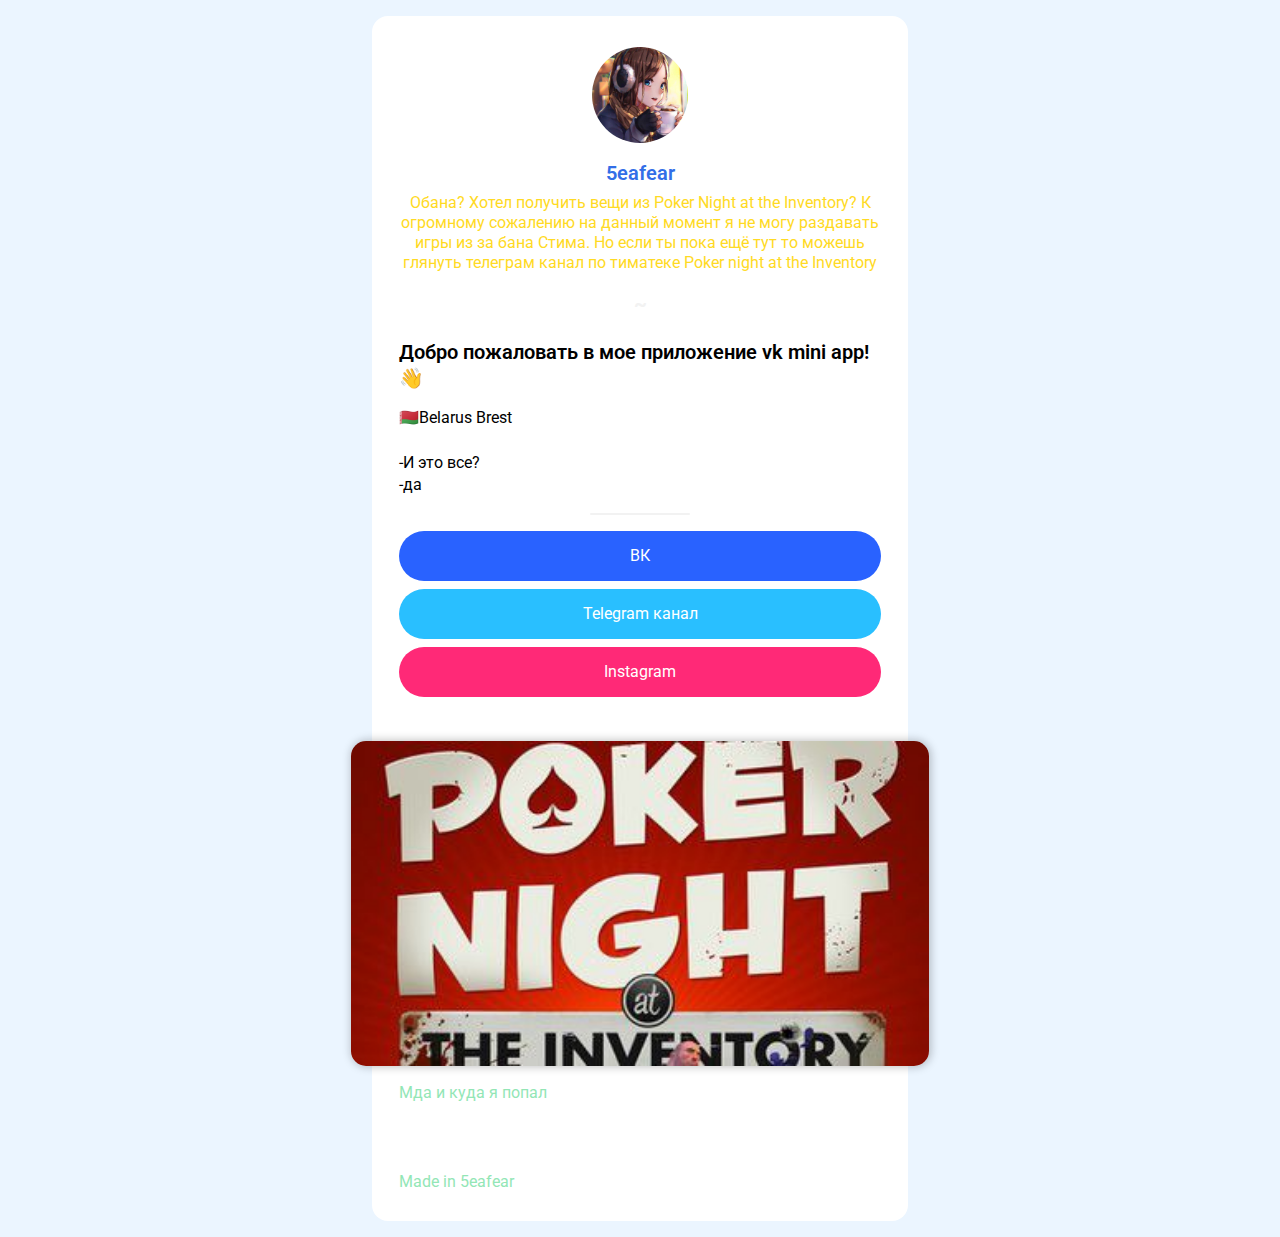
==== index.html @ 61eaebfb "Add files via upload" ====
<!DOCTYPE html>
<!-- saved from url=(0131)file:///C:/Users/%D0%90%D0%B4%D0%BC%D0%B8%D0%BD%D0%B8%D1%81%D1%82%D1%80%D0%B0%D1%82%D0%BE%D1%80/Desktop/linkmenu.co/iTLqbfiBeu.html -->
<html lang="en"><head><meta http-equiv="Content-Type" content="text/html; charset=UTF-8">  <meta name="viewport" content="width=device-width, initial-scale=1"> <meta name="csrf-token" content="j33DEFwld7YcSpsZNbRXuVhKDZSTHuygePn3Dgqr"> <link href="5eafear_files/site.css" rel="stylesheet"> <script src="5eafear_files/site.js.Без&#32;названия" defer=""></script> <title>5eafear</title> <meta name="description" content="Я"> <style> html { background-color: #ebf5ff; } #content { background-color: #FFFFFF; border-radius: 16px; } @media only screen and (min-width: 600px) { .bgpadding { padding: 1.2rem !important; } } @media only screen and (max-width: 600px) { .bgpadding { padding: 0.5rem !important; } } </style> </head> <body class="p-2"> <div class="container" id="content"> <div class="m-2 bgpadding">  <form method="POST" name="siteform" action="https://linkmenu.co/iTLqbfiBeu/form"> <input type="hidden" name="_token" value="j33DEFwld7YcSpsZNbRXuVhKDZSTHuygePn3Dgqr">   <div class="siteblock bio"> <div class="py-3"> <div class="has-text-centered"> <figure class="image is-96x96 is-inline-block">  <img class="is-rounded" src="5eafear_files/rftYrJJkdSHK4cWYwlKYdas09O4ibw1JPO1Lnf0H.jpg" style=" ">  </figure> </div> <h1 class="title is-size-5 has-text-centered mt-3" style=" margin-bottom: 0; color: #326ee7; "> 5eafear </h1> <p class="subtitle is-size-6 has-text-centered mt-2" style=" color: #ffda24; "> Обана? Хотел получить вещи из Poker Night at the Inventory? К огромному сожалению на данный момент я не могу раздавать игры из за бана Стима. Но если ты пока ещё тут то можешь глянуть телеграм канал по тиматеке Poker night at the Inventory </p> </div> </div>                         <div class="siteblock divider">     <div class="title is-size-5 my-2 has-text-centered" style=" font-weight: bold; margin: auto; color: #f2f2f2; ">~</div>  </div>              <div class="siteblock header"> <h1 class="title is-size-5 mt-5 mb-4" style=" line-height: 1.3; color: #000000; text-align: left; "> Добро пожаловать в мое приложение vk mini app! 👋 </h1> </div>                    <div class="siteblock text"> <div class="content my-2" style=" line-height: 1.4; color: #000000; text-align: left; "> 🇧🇾Belarus Brest<br>
<br>
 -И это все?<br>
  -да </div> </div>                       <div class="siteblock divider">   <hr class="my-4" style=" margin: auto; width: 100px; background: #f2f2f2; border-radius: 100px; ">    </div>                  <div class="siteblock btn"> <div class="my-2 has-text-centered"> <a data-animation="ripple" href="https://vk.com/5eafear" class="button is-white is-fullwidth " style=" -webkit-tap-highlight-color: transparent; white-space: normal; height: 100%; min-height: 50px; padding-left: 30px; padding-right: 30px; border-radius: 50px; background: #2962FF; color: #FFFFFF; "> <span style=""> ВК </span> </a> </div> </div>                   <div class="siteblock btn"> <div class="my-2 has-text-centered"> <a data-animation="ripple" href="https://t.me/c5eafear_steam_family" class="button is-white is-fullwidth " style=" -webkit-tap-highlight-color: transparent; white-space: normal; height: 100%; min-height: 50px; padding-left: 30px; padding-right: 30px; border-radius: 50px; background: #29bfff; color: #FFFFFF; "> <span style=""> Telegram канал </span> </a> </div> </div>                   <div class="siteblock btn"> <div class="my-2 has-text-centered"> <a data-animation="ripple" href="https://instagram.com/5eafear" class="button is-white is-fullwidth " style=" -webkit-tap-highlight-color: transparent; white-space: normal; height: 100%; min-height: 50px; padding-left: 30px; padding-right: 30px; border-radius: 50px; background: #ff2977; color: #FFFFFF; "> <span style=""> Instagram </span> </a> </div> </div>                     <div class="siteblock divider"> <div style=" height: 20px; "></div> </div>                <div class="siteblock img"> <div class="has-text-centered my-4 image-full"> <figure class="image is-16by9">  <img src="5eafear_files/ycrCkMQbG7FUKhmd8OGlIxgtRddVRMipmN6PXcCz.jpg" style=" border-radius: 15px; ">  </figure> </div> </div>                  <div class="siteblock text"> <div class="content my-2" style=" line-height: 1.4; color: #93e6b6; text-align: left; "> Мда и куда я попал<br>
<br>
<br>
<br>
      Made in 5eafear </div> </div>                </form> </div> 

 </div></body></html>
---- 5eafear_files/site.css ----
@import url(https://fonts.googleapis.com/css2?family=Roboto:ital,wght@0,100;0,300;0,400;0,500;0,700;1,100;1,300;1,400;1,500;1,700&display=swap);
@charset "UTF-8";
/*! bulma.io v0.9.3 | MIT License | github.com/jgthms/bulma */
/* Bulma Utilities */
.pagination-previous,
.pagination-next,
.pagination-link,
.pagination-ellipsis, .file-cta,
.file-name, .select select, .textarea, .input, .button {
  -moz-appearance: none;
  -webkit-appearance: none;
  align-items: center;
  border: 1px solid transparent;
  border-radius: 4px;
  box-shadow: none;
  display: inline-flex;
  font-size: 1rem;
  height: 2.5em;
  justify-content: flex-start;
  line-height: 1.5;
  padding-bottom: calc(0.5em - 1px);
  padding-left: calc(0.75em - 1px);
  padding-right: calc(0.75em - 1px);
  padding-top: calc(0.5em - 1px);
  position: relative;
  vertical-align: top;
}
.pagination-previous:focus,
.pagination-next:focus,
.pagination-link:focus,
.pagination-ellipsis:focus, .file-cta:focus,
.file-name:focus, .select select:focus, .textarea:focus, .input:focus, .button:focus, .is-focused.pagination-previous,
.is-focused.pagination-next,
.is-focused.pagination-link,
.is-focused.pagination-ellipsis, .is-focused.file-cta,
.is-focused.file-name, .select select.is-focused, .is-focused.textarea, .is-focused.input, .is-focused.button, .pagination-previous:active,
.pagination-next:active,
.pagination-link:active,
.pagination-ellipsis:active, .file-cta:active,
.file-name:active, .select select:active, .textarea:active, .input:active, .button:active, .is-active.pagination-previous,
.is-active.pagination-next,
.is-active.pagination-link,
.is-active.pagination-ellipsis, .is-active.file-cta,
.is-active.file-name, .select select.is-active, .is-active.textarea, .is-active.input, .is-active.button {
  outline: none;
}
[disabled].pagination-previous,
[disabled].pagination-next,
[disabled].pagination-link,
[disabled].pagination-ellipsis, [disabled].file-cta,
[disabled].file-name, .select select[disabled], [disabled].textarea, [disabled].input, [disabled].button, fieldset[disabled] .pagination-previous,
fieldset[disabled] .pagination-next,
fieldset[disabled] .pagination-link,
fieldset[disabled] .pagination-ellipsis, fieldset[disabled] .file-cta,
fieldset[disabled] .file-name, fieldset[disabled] .select select, .select fieldset[disabled] select, fieldset[disabled] .textarea, fieldset[disabled] .input, fieldset[disabled] .button {
  cursor: not-allowed;
}

.is-unselectable, .tabs, .pagination-previous,
.pagination-next,
.pagination-link,
.pagination-ellipsis, .breadcrumb, .file, .button {
  -webkit-touch-callout: none;
  -webkit-user-select: none;
  -moz-user-select: none;
  -ms-user-select: none;
  user-select: none;
}

.navbar-link:not(.is-arrowless)::after, .select:not(.is-multiple):not(.is-loading)::after {
  border: 3px solid transparent;
  border-radius: 2px;
  border-right: 0;
  border-top: 0;
  content: " ";
  display: block;
  height: 0.625em;
  margin-top: -0.4375em;
  pointer-events: none;
  position: absolute;
  top: 50%;
  transform: rotate(-45deg);
  transform-origin: center;
  width: 0.625em;
}

.tabs:not(:last-child), .pagination:not(:last-child), .message:not(:last-child), .level:not(:last-child), .breadcrumb:not(:last-child), .block:not(:last-child), .title:not(:last-child),
.subtitle:not(:last-child), .table-container:not(:last-child), .table:not(:last-child), .progress:not(:last-child), .notification:not(:last-child), .content:not(:last-child), .box:not(:last-child) {
  margin-bottom: 1.5rem;
}

.modal-close, .delete {
  -webkit-touch-callout: none;
  -webkit-user-select: none;
  -moz-user-select: none;
  -ms-user-select: none;
  user-select: none;
  -moz-appearance: none;
  -webkit-appearance: none;
  background-color: rgba(10, 10, 10, 0.2);
  border: none;
  border-radius: 9999px;
  cursor: pointer;
  pointer-events: auto;
  display: inline-block;
  flex-grow: 0;
  flex-shrink: 0;
  font-size: 0;
  height: 20px;
  max-height: 20px;
  max-width: 20px;
  min-height: 20px;
  min-width: 20px;
  outline: none;
  position: relative;
  vertical-align: top;
  width: 20px;
}
.modal-close::before, .delete::before, .modal-close::after, .delete::after {
  background-color: white;
  content: "";
  display: block;
  left: 50%;
  position: absolute;
  top: 50%;
  transform: translateX(-50%) translateY(-50%) rotate(45deg);
  transform-origin: center center;
}
.modal-close::before, .delete::before {
  height: 2px;
  width: 50%;
}
.modal-close::after, .delete::after {
  height: 50%;
  width: 2px;
}
.modal-close:hover, .delete:hover, .modal-close:focus, .delete:focus {
  background-color: rgba(10, 10, 10, 0.3);
}
.modal-close:active, .delete:active {
  background-color: rgba(10, 10, 10, 0.4);
}
.is-small.modal-close, .is-small.delete {
  height: 16px;
  max-height: 16px;
  max-width: 16px;
  min-height: 16px;
  min-width: 16px;
  width: 16px;
}
.is-medium.modal-close, .is-medium.delete {
  height: 24px;
  max-height: 24px;
  max-width: 24px;
  min-height: 24px;
  min-width: 24px;
  width: 24px;
}
.is-large.modal-close, .is-large.delete {
  height: 32px;
  max-height: 32px;
  max-width: 32px;
  min-height: 32px;
  min-width: 32px;
  width: 32px;
}

.control.is-loading::after, .select.is-loading::after, .loader, .button.is-loading::after {
  -webkit-animation: spinAround 500ms infinite linear;
          animation: spinAround 500ms infinite linear;
  border: 2px solid #dbdbdb;
  border-radius: 9999px;
  border-right-color: transparent;
  border-top-color: transparent;
  content: "";
  display: block;
  height: 1em;
  position: relative;
  width: 1em;
}

.hero-video, .is-overlay, .modal-background, .modal, .image.is-square img,
.image.is-square .has-ratio, .image.is-1by1 img,
.image.is-1by1 .has-ratio, .image.is-5by4 img,
.image.is-5by4 .has-ratio, .image.is-4by3 img,
.image.is-4by3 .has-ratio, .image.is-3by2 img,
.image.is-3by2 .has-ratio, .image.is-5by3 img,
.image.is-5by3 .has-ratio, .image.is-16by9 img,
.image.is-16by9 .has-ratio, .image.is-2by1 img,
.image.is-2by1 .has-ratio, .image.is-3by1 img,
.image.is-3by1 .has-ratio, .image.is-4by5 img,
.image.is-4by5 .has-ratio, .image.is-3by4 img,
.image.is-3by4 .has-ratio, .image.is-2by3 img,
.image.is-2by3 .has-ratio, .image.is-3by5 img,
.image.is-3by5 .has-ratio, .image.is-9by16 img,
.image.is-9by16 .has-ratio, .image.is-1by2 img,
.image.is-1by2 .has-ratio, .image.is-1by3 img,
.image.is-1by3 .has-ratio {
  bottom: 0;
  left: 0;
  position: absolute;
  right: 0;
  top: 0;
}

.navbar-burger {
  -moz-appearance: none;
  -webkit-appearance: none;
  appearance: none;
  background: none;
  border: none;
  color: currentColor;
  font-family: inherit;
  font-size: 1em;
  margin: 0;
  padding: 0;
}

/* Bulma Base */
/*! minireset.css v0.0.6 | MIT License | github.com/jgthms/minireset.css */
html,
body,
p,
ol,
ul,
li,
dl,
dt,
dd,
blockquote,
figure,
fieldset,
legend,
textarea,
pre,
iframe,
hr,
h1,
h2,
h3,
h4,
h5,
h6 {
  margin: 0;
  padding: 0;
}

h1,
h2,
h3,
h4,
h5,
h6 {
  font-size: 100%;
  font-weight: normal;
}

ul {
  list-style: none;
}

button,
input,
select,
textarea {
  margin: 0;
}

html {
  box-sizing: border-box;
}

*, *::before, *::after {
  box-sizing: inherit;
}

img,
video {
  height: auto;
  max-width: 100%;
}

iframe {
  border: 0;
}

table {
  border-collapse: collapse;
  border-spacing: 0;
}

td,
th {
  padding: 0;
}
td:not([align]),
th:not([align]) {
  text-align: inherit;
}

html {
  background-color: white;
  font-size: 16px;
  -moz-osx-font-smoothing: grayscale;
  -webkit-font-smoothing: antialiased;
  min-width: 300px;
  overflow-x: hidden;
  overflow-y: scroll;
  text-rendering: optimizeLegibility;
  -webkit-text-size-adjust: 100%;
     -moz-text-size-adjust: 100%;
          text-size-adjust: 100%;
}

article,
aside,
figure,
footer,
header,
hgroup,
section {
  display: block;
}

body,
button,
input,
optgroup,
select,
textarea {
  font-family: BlinkMacSystemFont, -apple-system, "Segoe UI", "Roboto", "Oxygen", "Ubuntu", "Cantarell", "Fira Sans", "Droid Sans", "Helvetica Neue", "Helvetica", "Arial", sans-serif;
}

code,
pre {
  -moz-osx-font-smoothing: auto;
  -webkit-font-smoothing: auto;
  font-family: monospace;
}

body {
  color: #4a4a4a;
  font-size: 1em;
  font-weight: 400;
  line-height: 1.5;
}

a {
  color: #485fc7;
  cursor: pointer;
  text-decoration: none;
}
a strong {
  color: currentColor;
}
a:hover {
  color: #363636;
}

code {
  background-color: whitesmoke;
  color: #da1039;
  font-size: 0.875em;
  font-weight: normal;
  padding: 0.25em 0.5em 0.25em;
}

hr {
  background-color: whitesmoke;
  border: none;
  display: block;
  height: 2px;
  margin: 1.5rem 0;
}

img {
  height: auto;
  max-width: 100%;
}

input[type=checkbox],
input[type=radio] {
  vertical-align: baseline;
}

small {
  font-size: 0.875em;
}

span {
  font-style: inherit;
  font-weight: inherit;
}

strong {
  color: #363636;
  font-weight: 700;
}

fieldset {
  border: none;
}

pre {
  -webkit-overflow-scrolling: touch;
  background-color: whitesmoke;
  color: #4a4a4a;
  font-size: 0.875em;
  overflow-x: auto;
  padding: 1.25rem 1.5rem;
  white-space: pre;
  word-wrap: normal;
}
pre code {
  background-color: transparent;
  color: currentColor;
  font-size: 1em;
  padding: 0;
}

table td,
table th {
  vertical-align: top;
}
table td:not([align]),
table th:not([align]) {
  text-align: inherit;
}
table th {
  color: #363636;
}

@-webkit-keyframes spinAround {
  from {
    transform: rotate(0deg);
  }
  to {
    transform: rotate(359deg);
  }
}

@keyframes spinAround {
  from {
    transform: rotate(0deg);
  }
  to {
    transform: rotate(359deg);
  }
}
/* Bulma Elements */
.box {
  background-color: white;
  border-radius: 6px;
  box-shadow: 0 0.5em 1em -0.125em rgba(10, 10, 10, 0.1), 0 0px 0 1px rgba(10, 10, 10, 0.02);
  color: #4a4a4a;
  display: block;
  padding: 1.25rem;
}

a.box:hover, a.box:focus {
  box-shadow: 0 0.5em 1em -0.125em rgba(10, 10, 10, 0.1), 0 0 0 1px #485fc7;
}
a.box:active {
  box-shadow: inset 0 1px 2px rgba(10, 10, 10, 0.2), 0 0 0 1px #485fc7;
}

.button {
  background-color: white;
  border-color: #dbdbdb;
  border-width: 1px;
  color: #363636;
  cursor: pointer;
  justify-content: center;
  padding-bottom: calc(0.5em - 1px);
  padding-left: 1em;
  padding-right: 1em;
  padding-top: calc(0.5em - 1px);
  text-align: center;
  white-space: nowrap;
}
.button strong {
  color: inherit;
}
.button .icon, .button .icon.is-small, .button .icon.is-medium, .button .icon.is-large {
  height: 1.5em;
  width: 1.5em;
}
.button .icon:first-child:not(:last-child) {
  margin-left: calc(-0.5em - 1px);
  margin-right: 0.25em;
}
.button .icon:last-child:not(:first-child) {
  margin-left: 0.25em;
  margin-right: calc(-0.5em - 1px);
}
.button .icon:first-child:last-child {
  margin-left: calc(-0.5em - 1px);
  margin-right: calc(-0.5em - 1px);
}
.button:hover, .button.is-hovered {
  border-color: #b5b5b5;
  color: #363636;
}
.button:focus, .button.is-focused {
  border-color: #485fc7;
  color: #363636;
}
.button:focus:not(:active), .button.is-focused:not(:active) {
  box-shadow: 0 0 0 0.125em rgba(72, 95, 199, 0.25);
}
.button:active, .button.is-active {
  border-color: #4a4a4a;
  color: #363636;
}
.button.is-text {
  background-color: transparent;
  border-color: transparent;
  color: #4a4a4a;
  text-decoration: underline;
}
.button.is-text:hover, .button.is-text.is-hovered, .button.is-text:focus, .button.is-text.is-focused {
  background-color: whitesmoke;
  color: #363636;
}
.button.is-text:active, .button.is-text.is-active {
  background-color: #e8e8e8;
  color: #363636;
}
.button.is-text[disabled], fieldset[disabled] .button.is-text {
  background-color: transparent;
  border-color: transparent;
  box-shadow: none;
}
.button.is-ghost {
  background: none;
  border-color: transparent;
  color: #485fc7;
  text-decoration: none;
}
.button.is-ghost:hover, .button.is-ghost.is-hovered {
  color: #485fc7;
  text-decoration: underline;
}
.button.is-white {
  background-color: white;
  border-color: transparent;
  color: #0a0a0a;
}
.button.is-white:hover, .button.is-white.is-hovered {
  background-color: #f9f9f9;
  border-color: transparent;
  color: #0a0a0a;
}
.button.is-white:focus, .button.is-white.is-focused {
  border-color: transparent;
  color: #0a0a0a;
}
.button.is-white:focus:not(:active), .button.is-white.is-focused:not(:active) {
  box-shadow: 0 0 0 0.125em rgba(255, 255, 255, 0.25);
}
.button.is-white:active, .button.is-white.is-active {
  background-color: #f2f2f2;
  border-color: transparent;
  color: #0a0a0a;
}
.button.is-white[disabled], fieldset[disabled] .button.is-white {
  background-color: white;
  border-color: transparent;
  box-shadow: none;
}
.button.is-white.is-inverted {
  background-color: #0a0a0a;
  color: white;
}
.button.is-white.is-inverted:hover, .button.is-white.is-inverted.is-hovered {
  background-color: black;
}
.button.is-white.is-inverted[disabled], fieldset[disabled] .button.is-white.is-inverted {
  background-color: #0a0a0a;
  border-color: transparent;
  box-shadow: none;
  color: white;
}
.button.is-white.is-loading::after {
  border-color: transparent transparent #0a0a0a #0a0a0a !important;
}
.button.is-white.is-outlined {
  background-color: transparent;
  border-color: white;
  color: white;
}
.button.is-white.is-outlined:hover, .button.is-white.is-outlined.is-hovered, .button.is-white.is-outlined:focus, .button.is-white.is-outlined.is-focused {
  background-color: white;
  border-color: white;
  color: #0a0a0a;
}
.button.is-white.is-outlined.is-loading::after {
  border-color: transparent transparent white white !important;
}
.button.is-white.is-outlined.is-loading:hover::after, .button.is-white.is-outlined.is-loading.is-hovered::after, .button.is-white.is-outlined.is-loading:focus::after, .button.is-white.is-outlined.is-loading.is-focused::after {
  border-color: transparent transparent #0a0a0a #0a0a0a !important;
}
.button.is-white.is-outlined[disabled], fieldset[disabled] .button.is-white.is-outlined {
  background-color: transparent;
  border-color: white;
  box-shadow: none;
  color: white;
}
.button.is-white.is-inverted.is-outlined {
  background-color: transparent;
  border-color: #0a0a0a;
  color: #0a0a0a;
}
.button.is-white.is-inverted.is-outlined:hover, .button.is-white.is-inverted.is-outlined.is-hovered, .button.is-white.is-inverted.is-outlined:focus, .button.is-white.is-inverted.is-outlined.is-focused {
  background-color: #0a0a0a;
  color: white;
}
.button.is-white.is-inverted.is-outlined.is-loading:hover::after, .button.is-white.is-inverted.is-outlined.is-loading.is-hovered::after, .button.is-white.is-inverted.is-outlined.is-loading:focus::after, .button.is-white.is-inverted.is-outlined.is-loading.is-focused::after {
  border-color: transparent transparent white white !important;
}
.button.is-white.is-inverted.is-outlined[disabled], fieldset[disabled] .button.is-white.is-inverted.is-outlined {
  background-color: transparent;
  border-color: #0a0a0a;
  box-shadow: none;
  color: #0a0a0a;
}
.button.is-black {
  background-color: #0a0a0a;
  border-color: transparent;
  color: white;
}
.button.is-black:hover, .button.is-black.is-hovered {
  background-color: #040404;
  border-color: transparent;
  color: white;
}
.button.is-black:focus, .button.is-black.is-focused {
  border-color: transparent;
  color: white;
}
.button.is-black:focus:not(:active), .button.is-black.is-focused:not(:active) {
  box-shadow: 0 0 0 0.125em rgba(10, 10, 10, 0.25);
}
.button.is-black:active, .button.is-black.is-active {
  background-color: black;
  border-color: transparent;
  color: white;
}
.button.is-black[disabled], fieldset[disabled] .button.is-black {
  background-color: #0a0a0a;
  border-color: transparent;
  box-shadow: none;
}
.button.is-black.is-inverted {
  background-color: white;
  color: #0a0a0a;
}
.button.is-black.is-inverted:hover, .button.is-black.is-inverted.is-hovered {
  background-color: #f2f2f2;
}
.button.is-black.is-inverted[disabled], fieldset[disabled] .button.is-black.is-inverted {
  background-color: white;
  border-color: transparent;
  box-shadow: none;
  color: #0a0a0a;
}
.button.is-black.is-loading::after {
  border-color: transparent transparent white white !important;
}
.button.is-black.is-outlined {
  background-color: transparent;
  border-color: #0a0a0a;
  color: #0a0a0a;
}
.button.is-black.is-outlined:hover, .button.is-black.is-outlined.is-hovered, .button.is-black.is-outlined:focus, .button.is-black.is-outlined.is-focused {
  background-color: #0a0a0a;
  border-color: #0a0a0a;
  color: white;
}
.button.is-black.is-outlined.is-loading::after {
  border-color: transparent transparent #0a0a0a #0a0a0a !important;
}
.button.is-black.is-outlined.is-loading:hover::after, .button.is-black.is-outlined.is-loading.is-hovered::after, .button.is-black.is-outlined.is-loading:focus::after, .button.is-black.is-outlined.is-loading.is-focused::after {
  border-color: transparent transparent white white !important;
}
.button.is-black.is-outlined[disabled], fieldset[disabled] .button.is-black.is-outlined {
  background-color: transparent;
  border-color: #0a0a0a;
  box-shadow: none;
  color: #0a0a0a;
}
.button.is-black.is-inverted.is-outlined {
  background-color: transparent;
  border-color: white;
  color: white;
}
.button.is-black.is-inverted.is-outlined:hover, .button.is-black.is-inverted.is-outlined.is-hovered, .button.is-black.is-inverted.is-outlined:focus, .button.is-black.is-inverted.is-outlined.is-focused {
  background-color: white;
  color: #0a0a0a;
}
.button.is-black.is-inverted.is-outlined.is-loading:hover::after, .button.is-black.is-inverted.is-outlined.is-loading.is-hovered::after, .button.is-black.is-inverted.is-outlined.is-loading:focus::after, .button.is-black.is-inverted.is-outlined.is-loading.is-focused::after {
  border-color: transparent transparent #0a0a0a #0a0a0a !important;
}
.button.is-black.is-inverted.is-outlined[disabled], fieldset[disabled] .button.is-black.is-inverted.is-outlined {
  background-color: transparent;
  border-color: white;
  box-shadow: none;
  color: white;
}
.button.is-light {
  background-color: whitesmoke;
  border-color: transparent;
  color: rgba(0, 0, 0, 0.7);
}
.button.is-light:hover, .button.is-light.is-hovered {
  background-color: #eeeeee;
  border-color: transparent;
  color: rgba(0, 0, 0, 0.7);
}
.button.is-light:focus, .button.is-light.is-focused {
  border-color: transparent;
  color: rgba(0, 0, 0, 0.7);
}
.button.is-light:focus:not(:active), .button.is-light.is-focused:not(:active) {
  box-shadow: 0 0 0 0.125em rgba(245, 245, 245, 0.25);
}
.button.is-light:active, .button.is-light.is-active {
  background-color: #e8e8e8;
  border-color: transparent;
  color: rgba(0, 0, 0, 0.7);
}
.button.is-light[disabled], fieldset[disabled] .button.is-light {
  background-color: whitesmoke;
  border-color: transparent;
  box-shadow: none;
}
.button.is-light.is-inverted {
  background-color: rgba(0, 0, 0, 0.7);
  color: whitesmoke;
}
.button.is-light.is-inverted:hover, .button.is-light.is-inverted.is-hovered {
  background-color: rgba(0, 0, 0, 0.7);
}
.button.is-light.is-inverted[disabled], fieldset[disabled] .button.is-light.is-inverted {
  background-color: rgba(0, 0, 0, 0.7);
  border-color: transparent;
  box-shadow: none;
  color: whitesmoke;
}
.button.is-light.is-loading::after {
  border-color: transparent transparent rgba(0, 0, 0, 0.7) rgba(0, 0, 0, 0.7) !important;
}
.button.is-light.is-outlined {
  background-color: transparent;
  border-color: whitesmoke;
  color: whitesmoke;
}
.button.is-light.is-outlined:hover, .button.is-light.is-outlined.is-hovered, .button.is-light.is-outlined:focus, .button.is-light.is-outlined.is-focused {
  background-color: whitesmoke;
  border-color: whitesmoke;
  color: rgba(0, 0, 0, 0.7);
}
.button.is-light.is-outlined.is-loading::after {
  border-color: transparent transparent whitesmoke whitesmoke !important;
}
.button.is-light.is-outlined.is-loading:hover::after, .button.is-light.is-outlined.is-loading.is-hovered::after, .button.is-light.is-outlined.is-loading:focus::after, .button.is-light.is-outlined.is-loading.is-focused::after {
  border-color: transparent transparent rgba(0, 0, 0, 0.7) rgba(0, 0, 0, 0.7) !important;
}
.button.is-light.is-outlined[disabled], fieldset[disabled] .button.is-light.is-outlined {
  background-color: transparent;
  border-color: whitesmoke;
  box-shadow: none;
  color: whitesmoke;
}
.button.is-light.is-inverted.is-outlined {
  background-color: transparent;
  border-color: rgba(0, 0, 0, 0.7);
  color: rgba(0, 0, 0, 0.7);
}
.button.is-light.is-inverted.is-outlined:hover, .button.is-light.is-inverted.is-outlined.is-hovered, .button.is-light.is-inverted.is-outlined:focus, .button.is-light.is-inverted.is-outlined.is-focused {
  background-color: rgba(0, 0, 0, 0.7);
  color: whitesmoke;
}
.button.is-light.is-inverted.is-outlined.is-loading:hover::after, .button.is-light.is-inverted.is-outlined.is-loading.is-hovered::after, .button.is-light.is-inverted.is-outlined.is-loading:focus::after, .button.is-light.is-inverted.is-outlined.is-loading.is-focused::after {
  border-color: transparent transparent whitesmoke whitesmoke !important;
}
.button.is-light.is-inverted.is-outlined[disabled], fieldset[disabled] .button.is-light.is-inverted.is-outlined {
  background-color: transparent;
  border-color: rgba(0, 0, 0, 0.7);
  box-shadow: none;
  color: rgba(0, 0, 0, 0.7);
}
.button.is-dark {
  background-color: #363636;
  border-color: transparent;
  color: #fff;
}
.button.is-dark:hover, .button.is-dark.is-hovered {
  background-color: #2f2f2f;
  border-color: transparent;
  color: #fff;
}
.button.is-dark:focus, .button.is-dark.is-focused {
  border-color: transparent;
  color: #fff;
}
.button.is-dark:focus:not(:active), .button.is-dark.is-focused:not(:active) {
  box-shadow: 0 0 0 0.125em rgba(54, 54, 54, 0.25);
}
.button.is-dark:active, .button.is-dark.is-active {
  background-color: #292929;
  border-color: transparent;
  color: #fff;
}
.button.is-dark[disabled], fieldset[disabled] .button.is-dark {
  background-color: #363636;
  border-color: transparent;
  box-shadow: none;
}
.button.is-dark.is-inverted {
  background-color: #fff;
  color: #363636;
}
.button.is-dark.is-inverted:hover, .button.is-dark.is-inverted.is-hovered {
  background-color: #f2f2f2;
}
.button.is-dark.is-inverted[disabled], fieldset[disabled] .button.is-dark.is-inverted {
  background-color: #fff;
  border-color: transparent;
  box-shadow: none;
  color: #363636;
}
.button.is-dark.is-loading::after {
  border-color: transparent transparent #fff #fff !important;
}
.button.is-dark.is-outlined {
  background-color: transparent;
  border-color: #363636;
  color: #363636;
}
.button.is-dark.is-outlined:hover, .button.is-dark.is-outlined.is-hovered, .button.is-dark.is-outlined:focus, .button.is-dark.is-outlined.is-focused {
  background-color: #363636;
  border-color: #363636;
  color: #fff;
}
.button.is-dark.is-outlined.is-loading::after {
  border-color: transparent transparent #363636 #363636 !important;
}
.button.is-dark.is-outlined.is-loading:hover::after, .button.is-dark.is-outlined.is-loading.is-hovered::after, .button.is-dark.is-outlined.is-loading:focus::after, .button.is-dark.is-outlined.is-loading.is-focused::after {
  border-color: transparent transparent #fff #fff !important;
}
.button.is-dark.is-outlined[disabled], fieldset[disabled] .button.is-dark.is-outlined {
  background-color: transparent;
  border-color: #363636;
  box-shadow: none;
  color: #363636;
}
.button.is-dark.is-inverted.is-outlined {
  background-color: transparent;
  border-color: #fff;
  color: #fff;
}
.button.is-dark.is-inverted.is-outlined:hover, .button.is-dark.is-inverted.is-outlined.is-hovered, .button.is-dark.is-inverted.is-outlined:focus, .button.is-dark.is-inverted.is-outlined.is-focused {
  background-color: #fff;
  color: #363636;
}
.button.is-dark.is-inverted.is-outlined.is-loading:hover::after, .button.is-dark.is-inverted.is-outlined.is-loading.is-hovered::after, .button.is-dark.is-inverted.is-outlined.is-loading:focus::after, .button.is-dark.is-inverted.is-outlined.is-loading.is-focused::after {
  border-color: transparent transparent #363636 #363636 !important;
}
.button.is-dark.is-inverted.is-outlined[disabled], fieldset[disabled] .button.is-dark.is-inverted.is-outlined {
  background-color: transparent;
  border-color: #fff;
  box-shadow: none;
  color: #fff;
}
.button.is-primary {
  background-color: #00d1b2;
  border-color: transparent;
  color: #fff;
}
.button.is-primary:hover, .button.is-primary.is-hovered {
  background-color: #00c4a7;
  border-color: transparent;
  color: #fff;
}
.button.is-primary:focus, .button.is-primary.is-focused {
  border-color: transparent;
  color: #fff;
}
.button.is-primary:focus:not(:active), .button.is-primary.is-focused:not(:active) {
  box-shadow: 0 0 0 0.125em rgba(0, 209, 178, 0.25);
}
.button.is-primary:active, .button.is-primary.is-active {
  background-color: #00b89c;
  border-color: transparent;
  color: #fff;
}
.button.is-primary[disabled], fieldset[disabled] .button.is-primary {
  background-color: #00d1b2;
  border-color: transparent;
  box-shadow: none;
}
.button.is-primary.is-inverted {
  background-color: #fff;
  color: #00d1b2;
}
.button.is-primary.is-inverted:hover, .button.is-primary.is-inverted.is-hovered {
  background-color: #f2f2f2;
}
.button.is-primary.is-inverted[disabled], fieldset[disabled] .button.is-primary.is-inverted {
  background-color: #fff;
  border-color: transparent;
  box-shadow: none;
  color: #00d1b2;
}
.button.is-primary.is-loading::after {
  border-color: transparent transparent #fff #fff !important;
}
.button.is-primary.is-outlined {
  background-color: transparent;
  border-color: #00d1b2;
  color: #00d1b2;
}
.button.is-primary.is-outlined:hover, .button.is-primary.is-outlined.is-hovered, .button.is-primary.is-outlined:focus, .button.is-primary.is-outlined.is-focused {
  background-color: #00d1b2;
  border-color: #00d1b2;
  color: #fff;
}
.button.is-primary.is-outlined.is-loading::after {
  border-color: transparent transparent #00d1b2 #00d1b2 !important;
}
.button.is-primary.is-outlined.is-loading:hover::after, .button.is-primary.is-outlined.is-loading.is-hovered::after, .button.is-primary.is-outlined.is-loading:focus::after, .button.is-primary.is-outlined.is-loading.is-focused::after {
  border-color: transparent transparent #fff #fff !important;
}
.button.is-primary.is-outlined[disabled], fieldset[disabled] .button.is-primary.is-outlined {
  background-color: transparent;
  border-color: #00d1b2;
  box-shadow: none;
  color: #00d1b2;
}
.button.is-primary.is-inverted.is-outlined {
  background-color: transparent;
  border-color: #fff;
  color: #fff;
}
.button.is-primary.is-inverted.is-outlined:hover, .button.is-primary.is-inverted.is-outlined.is-hovered, .button.is-primary.is-inverted.is-outlined:focus, .button.is-primary.is-inverted.is-outlined.is-focused {
  background-color: #fff;
  color: #00d1b2;
}
.button.is-primary.is-inverted.is-outlined.is-loading:hover::after, .button.is-primary.is-inverted.is-outlined.is-loading.is-hovered::after, .button.is-primary.is-inverted.is-outlined.is-loading:focus::after, .button.is-primary.is-inverted.is-outlined.is-loading.is-focused::after {
  border-color: transparent transparent #00d1b2 #00d1b2 !important;
}
.button.is-primary.is-inverted.is-outlined[disabled], fieldset[disabled] .button.is-primary.is-inverted.is-outlined {
  background-color: transparent;
  border-color: #fff;
  box-shadow: none;
  color: #fff;
}
.button.is-primary.is-light {
  background-color: #ebfffc;
  color: #00947e;
}
.button.is-primary.is-light:hover, .button.is-primary.is-light.is-hovered {
  background-color: #defffa;
  border-color: transparent;
  color: #00947e;
}
.button.is-primary.is-light:active, .button.is-primary.is-light.is-active {
  background-color: #d1fff8;
  border-color: transparent;
  color: #00947e;
}
.button.is-link {
  background-color: #485fc7;
  border-color: transparent;
  color: #fff;
}
.button.is-link:hover, .button.is-link.is-hovered {
  background-color: #3e56c4;
  border-color: transparent;
  color: #fff;
}
.button.is-link:focus, .button.is-link.is-focused {
  border-color: transparent;
  color: #fff;
}
.button.is-link:focus:not(:active), .button.is-link.is-focused:not(:active) {
  box-shadow: 0 0 0 0.125em rgba(72, 95, 199, 0.25);
}
.button.is-link:active, .button.is-link.is-active {
  background-color: #3a51bb;
  border-color: transparent;
  color: #fff;
}
.button.is-link[disabled], fieldset[disabled] .button.is-link {
  background-color: #485fc7;
  border-color: transparent;
  box-shadow: none;
}
.button.is-link.is-inverted {
  background-color: #fff;
  color: #485fc7;
}
.button.is-link.is-inverted:hover, .button.is-link.is-inverted.is-hovered {
  background-color: #f2f2f2;
}
.button.is-link.is-inverted[disabled], fieldset[disabled] .button.is-link.is-inverted {
  background-color: #fff;
  border-color: transparent;
  box-shadow: none;
  color: #485fc7;
}
.button.is-link.is-loading::after {
  border-color: transparent transparent #fff #fff !important;
}
.button.is-link.is-outlined {
  background-color: transparent;
  border-color: #485fc7;
  color: #485fc7;
}
.button.is-link.is-outlined:hover, .button.is-link.is-outlined.is-hovered, .button.is-link.is-outlined:focus, .button.is-link.is-outlined.is-focused {
  background-color: #485fc7;
  border-color: #485fc7;
  color: #fff;
}
.button.is-link.is-outlined.is-loading::after {
  border-color: transparent transparent #485fc7 #485fc7 !important;
}
.button.is-link.is-outlined.is-loading:hover::after, .button.is-link.is-outlined.is-loading.is-hovered::after, .button.is-link.is-outlined.is-loading:focus::after, .button.is-link.is-outlined.is-loading.is-focused::after {
  border-color: transparent transparent #fff #fff !important;
}
.button.is-link.is-outlined[disabled], fieldset[disabled] .button.is-link.is-outlined {
  background-color: transparent;
  border-color: #485fc7;
  box-shadow: none;
  color: #485fc7;
}
.button.is-link.is-inverted.is-outlined {
  background-color: transparent;
  border-color: #fff;
  color: #fff;
}
.button.is-link.is-inverted.is-outlined:hover, .button.is-link.is-inverted.is-outlined.is-hovered, .button.is-link.is-inverted.is-outlined:focus, .button.is-link.is-inverted.is-outlined.is-focused {
  background-color: #fff;
  color: #485fc7;
}
.button.is-link.is-inverted.is-outlined.is-loading:hover::after, .button.is-link.is-inverted.is-outlined.is-loading.is-hovered::after, .button.is-link.is-inverted.is-outlined.is-loading:focus::after, .button.is-link.is-inverted.is-outlined.is-loading.is-focused::after {
  border-color: transparent transparent #485fc7 #485fc7 !important;
}
.button.is-link.is-inverted.is-outlined[disabled], fieldset[disabled] .button.is-link.is-inverted.is-outlined {
  background-color: transparent;
  border-color: #fff;
  box-shadow: none;
  color: #fff;
}
.button.is-link.is-light {
  background-color: #eff1fa;
  color: #3850b7;
}
.button.is-link.is-light:hover, .button.is-link.is-light.is-hovered {
  background-color: #e6e9f7;
  border-color: transparent;
  color: #3850b7;
}
.button.is-link.is-light:active, .button.is-link.is-light.is-active {
  background-color: #dce0f4;
  border-color: transparent;
  color: #3850b7;
}
.button.is-info {
  background-color: #3e8ed0;
  border-color: transparent;
  color: #fff;
}
.button.is-info:hover, .button.is-info.is-hovered {
  background-color: #3488ce;
  border-color: transparent;
  color: #fff;
}
.button.is-info:focus, .button.is-info.is-focused {
  border-color: transparent;
  color: #fff;
}
.button.is-info:focus:not(:active), .button.is-info.is-focused:not(:active) {
  box-shadow: 0 0 0 0.125em rgba(62, 142, 208, 0.25);
}
.button.is-info:active, .button.is-info.is-active {
  background-color: #3082c5;
  border-color: transparent;
  color: #fff;
}
.button.is-info[disabled], fieldset[disabled] .button.is-info {
  background-color: #3e8ed0;
  border-color: transparent;
  box-shadow: none;
}
.button.is-info.is-inverted {
  background-color: #fff;
  color: #3e8ed0;
}
.button.is-info.is-inverted:hover, .button.is-info.is-inverted.is-hovered {
  background-color: #f2f2f2;
}
.button.is-info.is-inverted[disabled], fieldset[disabled] .button.is-info.is-inverted {
  background-color: #fff;
  border-color: transparent;
  box-shadow: none;
  color: #3e8ed0;
}
.button.is-info.is-loading::after {
  border-color: transparent transparent #fff #fff !important;
}
.button.is-info.is-outlined {
  background-color: transparent;
  border-color: #3e8ed0;
  color: #3e8ed0;
}
.button.is-info.is-outlined:hover, .button.is-info.is-outlined.is-hovered, .button.is-info.is-outlined:focus, .button.is-info.is-outlined.is-focused {
  background-color: #3e8ed0;
  border-color: #3e8ed0;
  color: #fff;
}
.button.is-info.is-outlined.is-loading::after {
  border-color: transparent transparent #3e8ed0 #3e8ed0 !important;
}
.button.is-info.is-outlined.is-loading:hover::after, .button.is-info.is-outlined.is-loading.is-hovered::after, .button.is-info.is-outlined.is-loading:focus::after, .button.is-info.is-outlined.is-loading.is-focused::after {
  border-color: transparent transparent #fff #fff !important;
}
.button.is-info.is-outlined[disabled], fieldset[disabled] .button.is-info.is-outlined {
  background-color: transparent;
  border-color: #3e8ed0;
  box-shadow: none;
  color: #3e8ed0;
}
.button.is-info.is-inverted.is-outlined {
  background-color: transparent;
  border-color: #fff;
  color: #fff;
}
.button.is-info.is-inverted.is-outlined:hover, .button.is-info.is-inverted.is-outlined.is-hovered, .button.is-info.is-inverted.is-outlined:focus, .button.is-info.is-inverted.is-outlined.is-focused {
  background-color: #fff;
  color: #3e8ed0;
}
.button.is-info.is-inverted.is-outlined.is-loading:hover::after, .button.is-info.is-inverted.is-outlined.is-loading.is-hovered::after, .button.is-info.is-inverted.is-outlined.is-loading:focus::after, .button.is-info.is-inverted.is-outlined.is-loading.is-focused::after {
  border-color: transparent transparent #3e8ed0 #3e8ed0 !important;
}
.button.is-info.is-inverted.is-outlined[disabled], fieldset[disabled] .button.is-info.is-inverted.is-outlined {
  background-color: transparent;
  border-color: #fff;
  box-shadow: none;
  color: #fff;
}
.button.is-info.is-light {
  background-color: #eff5fb;
  color: #296fa8;
}
.button.is-info.is-light:hover, .button.is-info.is-light.is-hovered {
  background-color: #e4eff9;
  border-color: transparent;
  color: #296fa8;
}
.button.is-info.is-light:active, .button.is-info.is-light.is-active {
  background-color: #dae9f6;
  border-color: transparent;
  color: #296fa8;
}
.button.is-success {
  background-color: #48c78e;
  border-color: transparent;
  color: #fff;
}
.button.is-success:hover, .button.is-success.is-hovered {
  background-color: #3ec487;
  border-color: transparent;
  color: #fff;
}
.button.is-success:focus, .button.is-success.is-focused {
  border-color: transparent;
  color: #fff;
}
.button.is-success:focus:not(:active), .button.is-success.is-focused:not(:active) {
  box-shadow: 0 0 0 0.125em rgba(72, 199, 142, 0.25);
}
.button.is-success:active, .button.is-success.is-active {
  background-color: #3abb81;
  border-color: transparent;
  color: #fff;
}
.button.is-success[disabled], fieldset[disabled] .button.is-success {
  background-color: #48c78e;
  border-color: transparent;
  box-shadow: none;
}
.button.is-success.is-inverted {
  background-color: #fff;
  color: #48c78e;
}
.button.is-success.is-inverted:hover, .button.is-success.is-inverted.is-hovered {
  background-color: #f2f2f2;
}
.button.is-success.is-inverted[disabled], fieldset[disabled] .button.is-success.is-inverted {
  background-color: #fff;
  border-color: transparent;
  box-shadow: none;
  color: #48c78e;
}
.button.is-success.is-loading::after {
  border-color: transparent transparent #fff #fff !important;
}
.button.is-success.is-outlined {
  background-color: transparent;
  border-color: #48c78e;
  color: #48c78e;
}
.button.is-success.is-outlined:hover, .button.is-success.is-outlined.is-hovered, .button.is-success.is-outlined:focus, .button.is-success.is-outlined.is-focused {
  background-color: #48c78e;
  border-color: #48c78e;
  color: #fff;
}
.button.is-success.is-outlined.is-loading::after {
  border-color: transparent transparent #48c78e #48c78e !important;
}
.button.is-success.is-outlined.is-loading:hover::after, .button.is-success.is-outlined.is-loading.is-hovered::after, .button.is-success.is-outlined.is-loading:focus::after, .button.is-success.is-outlined.is-loading.is-focused::after {
  border-color: transparent transparent #fff #fff !important;
}
.button.is-success.is-outlined[disabled], fieldset[disabled] .button.is-success.is-outlined {
  background-color: transparent;
  border-color: #48c78e;
  box-shadow: none;
  color: #48c78e;
}
.button.is-success.is-inverted.is-outlined {
  background-color: transparent;
  border-color: #fff;
  color: #fff;
}
.button.is-success.is-inverted.is-outlined:hover, .button.is-success.is-inverted.is-outlined.is-hovered, .button.is-success.is-inverted.is-outlined:focus, .button.is-success.is-inverted.is-outlined.is-focused {
  background-color: #fff;
  color: #48c78e;
}
.button.is-success.is-inverted.is-outlined.is-loading:hover::after, .button.is-success.is-inverted.is-outlined.is-loading.is-hovered::after, .button.is-success.is-inverted.is-outlined.is-loading:focus::after, .button.is-success.is-inverted.is-outlined.is-loading.is-focused::after {
  border-color: transparent transparent #48c78e #48c78e !important;
}
.button.is-success.is-inverted.is-outlined[disabled], fieldset[disabled] .button.is-success.is-inverted.is-outlined {
  background-color: transparent;
  border-color: #fff;
  box-shadow: none;
  color: #fff;
}
.button.is-success.is-light {
  background-color: #effaf5;
  color: #257953;
}
.button.is-success.is-light:hover, .button.is-success.is-light.is-hovered {
  background-color: #e6f7ef;
  border-color: transparent;
  color: #257953;
}
.button.is-success.is-light:active, .button.is-success.is-light.is-active {
  background-color: #dcf4e9;
  border-color: transparent;
  color: #257953;
}
.button.is-warning {
  background-color: #ffe08a;
  border-color: transparent;
  color: rgba(0, 0, 0, 0.7);
}
.button.is-warning:hover, .button.is-warning.is-hovered {
  background-color: #ffdc7d;
  border-color: transparent;
  color: rgba(0, 0, 0, 0.7);
}
.button.is-warning:focus, .button.is-warning.is-focused {
  border-color: transparent;
  color: rgba(0, 0, 0, 0.7);
}
.button.is-warning:focus:not(:active), .button.is-warning.is-focused:not(:active) {
  box-shadow: 0 0 0 0.125em rgba(255, 224, 138, 0.25);
}
.button.is-warning:active, .button.is-warning.is-active {
  background-color: #ffd970;
  border-color: transparent;
  color: rgba(0, 0, 0, 0.7);
}
.button.is-warning[disabled], fieldset[disabled] .button.is-warning {
  background-color: #ffe08a;
  border-color: transparent;
  box-shadow: none;
}
.button.is-warning.is-inverted {
  background-color: rgba(0, 0, 0, 0.7);
  color: #ffe08a;
}
.button.is-warning.is-inverted:hover, .button.is-warning.is-inverted.is-hovered {
  background-color: rgba(0, 0, 0, 0.7);
}
.button.is-warning.is-inverted[disabled], fieldset[disabled] .button.is-warning.is-inverted {
  background-color: rgba(0, 0, 0, 0.7);
  border-color: transparent;
  box-shadow: none;
  color: #ffe08a;
}
.button.is-warning.is-loading::after {
  border-color: transparent transparent rgba(0, 0, 0, 0.7) rgba(0, 0, 0, 0.7) !important;
}
.button.is-warning.is-outlined {
  background-color: transparent;
  border-color: #ffe08a;
  color: #ffe08a;
}
.button.is-warning.is-outlined:hover, .button.is-warning.is-outlined.is-hovered, .button.is-warning.is-outlined:focus, .button.is-warning.is-outlined.is-focused {
  background-color: #ffe08a;
  border-color: #ffe08a;
  color: rgba(0, 0, 0, 0.7);
}
.button.is-warning.is-outlined.is-loading::after {
  border-color: transparent transparent #ffe08a #ffe08a !important;
}
.button.is-warning.is-outlined.is-loading:hover::after, .button.is-warning.is-outlined.is-loading.is-hovered::after, .button.is-warning.is-outlined.is-loading:focus::after, .button.is-warning.is-outlined.is-loading.is-focused::after {
  border-color: transparent transparent rgba(0, 0, 0, 0.7) rgba(0, 0, 0, 0.7) !important;
}
.button.is-warning.is-outlined[disabled], fieldset[disabled] .button.is-warning.is-outlined {
  background-color: transparent;
  border-color: #ffe08a;
  box-shadow: none;
  color: #ffe08a;
}
.button.is-warning.is-inverted.is-outlined {
  background-color: transparent;
  border-color: rgba(0, 0, 0, 0.7);
  color: rgba(0, 0, 0, 0.7);
}
.button.is-warning.is-inverted.is-outlined:hover, .button.is-warning.is-inverted.is-outlined.is-hovered, .button.is-warning.is-inverted.is-outlined:focus, .button.is-warning.is-inverted.is-outlined.is-focused {
  background-color: rgba(0, 0, 0, 0.7);
  color: #ffe08a;
}
.button.is-warning.is-inverted.is-outlined.is-loading:hover::after, .button.is-warning.is-inverted.is-outlined.is-loading.is-hovered::after, .button.is-warning.is-inverted.is-outlined.is-loading:focus::after, .button.is-warning.is-inverted.is-outlined.is-loading.is-focused::after {
  border-color: transparent transparent #ffe08a #ffe08a !important;
}
.button.is-warning.is-inverted.is-outlined[disabled], fieldset[disabled] .button.is-warning.is-inverted.is-outlined {
  background-color: transparent;
  border-color: rgba(0, 0, 0, 0.7);
  box-shadow: none;
  color: rgba(0, 0, 0, 0.7);
}
.button.is-warning.is-light {
  background-color: #fffaeb;
  color: #946c00;
}
.button.is-warning.is-light:hover, .button.is-warning.is-light.is-hovered {
  background-color: #fff6de;
  border-color: transparent;
  color: #946c00;
}
.button.is-warning.is-light:active, .button.is-warning.is-light.is-active {
  background-color: #fff3d1;
  border-color: transparent;
  color: #946c00;
}
.button.is-danger {
  background-color: #f14668;
  border-color: transparent;
  color: #fff;
}
.button.is-danger:hover, .button.is-danger.is-hovered {
  background-color: #f03a5f;
  border-color: transparent;
  color: #fff;
}
.button.is-danger:focus, .button.is-danger.is-focused {
  border-color: transparent;
  color: #fff;
}
.button.is-danger:focus:not(:active), .button.is-danger.is-focused:not(:active) {
  box-shadow: 0 0 0 0.125em rgba(241, 70, 104, 0.25);
}
.button.is-danger:active, .button.is-danger.is-active {
  background-color: #ef2e55;
  border-color: transparent;
  color: #fff;
}
.button.is-danger[disabled], fieldset[disabled] .button.is-danger {
  background-color: #f14668;
  border-color: transparent;
  box-shadow: none;
}
.button.is-danger.is-inverted {
  background-color: #fff;
  color: #f14668;
}
.button.is-danger.is-inverted:hover, .button.is-danger.is-inverted.is-hovered {
  background-color: #f2f2f2;
}
.button.is-danger.is-inverted[disabled], fieldset[disabled] .button.is-danger.is-inverted {
  background-color: #fff;
  border-color: transparent;
  box-shadow: none;
  color: #f14668;
}
.button.is-danger.is-loading::after {
  border-color: transparent transparent #fff #fff !important;
}
.button.is-danger.is-outlined {
  background-color: transparent;
  border-color: #f14668;
  color: #f14668;
}
.button.is-danger.is-outlined:hover, .button.is-danger.is-outlined.is-hovered, .button.is-danger.is-outlined:focus, .button.is-danger.is-outlined.is-focused {
  background-color: #f14668;
  border-color: #f14668;
  color: #fff;
}
.button.is-danger.is-outlined.is-loading::after {
  border-color: transparent transparent #f14668 #f14668 !important;
}
.button.is-danger.is-outlined.is-loading:hover::after, .button.is-danger.is-outlined.is-loading.is-hovered::after, .button.is-danger.is-outlined.is-loading:focus::after, .button.is-danger.is-outlined.is-loading.is-focused::after {
  border-color: transparent transparent #fff #fff !important;
}
.button.is-danger.is-outlined[disabled], fieldset[disabled] .button.is-danger.is-outlined {
  background-color: transparent;
  border-color: #f14668;
  box-shadow: none;
  color: #f14668;
}
.button.is-danger.is-inverted.is-outlined {
  background-color: transparent;
  border-color: #fff;
  color: #fff;
}
.button.is-danger.is-inverted.is-outlined:hover, .button.is-danger.is-inverted.is-outlined.is-hovered, .button.is-danger.is-inverted.is-outlined:focus, .button.is-danger.is-inverted.is-outlined.is-focused {
  background-color: #fff;
  color: #f14668;
}
.button.is-danger.is-inverted.is-outlined.is-loading:hover::after, .button.is-danger.is-inverted.is-outlined.is-loading.is-hovered::after, .button.is-danger.is-inverted.is-outlined.is-loading:focus::after, .button.is-danger.is-inverted.is-outlined.is-loading.is-focused::after {
  border-color: transparent transparent #f14668 #f14668 !important;
}
.button.is-danger.is-inverted.is-outlined[disabled], fieldset[disabled] .button.is-danger.is-inverted.is-outlined {
  background-color: transparent;
  border-color: #fff;
  box-shadow: none;
  color: #fff;
}
.button.is-danger.is-light {
  background-color: #feecf0;
  color: #cc0f35;
}
.button.is-danger.is-light:hover, .button.is-danger.is-light.is-hovered {
  background-color: #fde0e6;
  border-color: transparent;
  color: #cc0f35;
}
.button.is-danger.is-light:active, .button.is-danger.is-light.is-active {
  background-color: #fcd4dc;
  border-color: transparent;
  color: #cc0f35;
}
.button.is-small {
  font-size: 0.75rem;
}
.button.is-small:not(.is-rounded) {
  border-radius: 2px;
}
.button.is-normal {
  font-size: 1rem;
}
.button.is-medium {
  font-size: 1.25rem;
}
.button.is-large {
  font-size: 1.5rem;
}
.button[disabled], fieldset[disabled] .button {
  background-color: white;
  border-color: #dbdbdb;
  box-shadow: none;
  opacity: 0.5;
}
.button.is-fullwidth {
  display: flex;
  width: 100%;
}
.button.is-loading {
  color: transparent !important;
  pointer-events: none;
}
.button.is-loading::after {
  position: absolute;
  left: calc(50% - (1em * 0.5));
  top: calc(50% - (1em * 0.5));
  position: absolute !important;
}
.button.is-static {
  background-color: whitesmoke;
  border-color: #dbdbdb;
  color: #7a7a7a;
  box-shadow: none;
  pointer-events: none;
}
.button.is-rounded {
  border-radius: 9999px;
  padding-left: calc(1em + 0.25em);
  padding-right: calc(1em + 0.25em);
}

.buttons {
  align-items: center;
  display: flex;
  flex-wrap: wrap;
  justify-content: flex-start;
}
.buttons .button {
  margin-bottom: 0.5rem;
}
.buttons .button:not(:last-child):not(.is-fullwidth) {
  margin-right: 0.5rem;
}
.buttons:last-child {
  margin-bottom: -0.5rem;
}
.buttons:not(:last-child) {
  margin-bottom: 1rem;
}
.buttons.are-small .button:not(.is-normal):not(.is-medium):not(.is-large) {
  font-size: 0.75rem;
}
.buttons.are-small .button:not(.is-normal):not(.is-medium):not(.is-large):not(.is-rounded) {
  border-radius: 2px;
}
.buttons.are-medium .button:not(.is-small):not(.is-normal):not(.is-large) {
  font-size: 1.25rem;
}
.buttons.are-large .button:not(.is-small):not(.is-normal):not(.is-medium) {
  font-size: 1.5rem;
}
.buttons.has-addons .button:not(:first-child) {
  border-bottom-left-radius: 0;
  border-top-left-radius: 0;
}
.buttons.has-addons .button:not(:last-child) {
  border-bottom-right-radius: 0;
  border-top-right-radius: 0;
  margin-right: -1px;
}
.buttons.has-addons .button:last-child {
  margin-right: 0;
}
.buttons.has-addons .button:hover, .buttons.has-addons .button.is-hovered {
  z-index: 2;
}
.buttons.has-addons .button:focus, .buttons.has-addons .button.is-focused, .buttons.has-addons .button:active, .buttons.has-addons .button.is-active, .buttons.has-addons .button.is-selected {
  z-index: 3;
}
.buttons.has-addons .button:focus:hover, .buttons.has-addons .button.is-focused:hover, .buttons.has-addons .button:active:hover, .buttons.has-addons .button.is-active:hover, .buttons.has-addons .button.is-selected:hover {
  z-index: 4;
}
.buttons.has-addons .button.is-expanded {
  flex-grow: 1;
  flex-shrink: 1;
}
.buttons.is-centered {
  justify-content: center;
}
.buttons.is-centered:not(.has-addons) .button:not(.is-fullwidth) {
  margin-left: 0.25rem;
  margin-right: 0.25rem;
}
.buttons.is-right {
  justify-content: flex-end;
}
.buttons.is-right:not(.has-addons) .button:not(.is-fullwidth) {
  margin-left: 0.25rem;
  margin-right: 0.25rem;
}

.container {
  flex-grow: 1;
  margin: 0 auto;
  position: relative;
  width: auto;
}
.container.is-fluid {
  max-width: none !important;
  padding-left: 32px;
  padding-right: 32px;
  width: 100%;
}
@media screen and (min-width: 600px) {
  .container {
    max-width: 536px;
  }
}

.content li + li {
  margin-top: 0.25em;
}
.content p:not(:last-child),
.content dl:not(:last-child),
.content ol:not(:last-child),
.content ul:not(:last-child),
.content blockquote:not(:last-child),
.content pre:not(:last-child),
.content table:not(:last-child) {
  margin-bottom: 1em;
}
.content h1,
.content h2,
.content h3,
.content h4,
.content h5,
.content h6 {
  color: #363636;
  font-weight: 600;
  line-height: 1.125;
}
.content h1 {
  font-size: 2em;
  margin-bottom: 0.5em;
}
.content h1:not(:first-child) {
  margin-top: 1em;
}
.content h2 {
  font-size: 1.75em;
  margin-bottom: 0.5714em;
}
.content h2:not(:first-child) {
  margin-top: 1.1428em;
}
.content h3 {
  font-size: 1.5em;
  margin-bottom: 0.6666em;
}
.content h3:not(:first-child) {
  margin-top: 1.3333em;
}
.content h4 {
  font-size: 1.25em;
  margin-bottom: 0.8em;
}
.content h5 {
  font-size: 1.125em;
  margin-bottom: 0.8888em;
}
.content h6 {
  font-size: 1em;
  margin-bottom: 1em;
}
.content blockquote {
  background-color: whitesmoke;
  border-left: 5px solid #dbdbdb;
  padding: 1.25em 1.5em;
}
.content ol {
  list-style-position: outside;
  margin-left: 2em;
  margin-top: 1em;
}
.content ol:not([type]) {
  list-style-type: decimal;
}
.content ol:not([type]).is-lower-alpha {
  list-style-type: lower-alpha;
}
.content ol:not([type]).is-lower-roman {
  list-style-type: lower-roman;
}
.content ol:not([type]).is-upper-alpha {
  list-style-type: upper-alpha;
}
.content ol:not([type]).is-upper-roman {
  list-style-type: upper-roman;
}
.content ul {
  list-style: disc outside;
  margin-left: 2em;
  margin-top: 1em;
}
.content ul ul {
  list-style-type: circle;
  margin-top: 0.5em;
}
.content ul ul ul {
  list-style-type: square;
}
.content dd {
  margin-left: 2em;
}
.content figure {
  margin-left: 2em;
  margin-right: 2em;
  text-align: center;
}
.content figure:not(:first-child) {
  margin-top: 2em;
}
.content figure:not(:last-child) {
  margin-bottom: 2em;
}
.content figure img {
  display: inline-block;
}
.content figure figcaption {
  font-style: italic;
}
.content pre {
  -webkit-overflow-scrolling: touch;
  overflow-x: auto;
  padding: 1.25em 1.5em;
  white-space: pre;
  word-wrap: normal;
}
.content sup,
.content sub {
  font-size: 75%;
}
.content table {
  width: 100%;
}
.content table td,
.content table th {
  border: 1px solid #dbdbdb;
  border-width: 0 0 1px;
  padding: 0.5em 0.75em;
  vertical-align: top;
}
.content table th {
  color: #363636;
}
.content table th:not([align]) {
  text-align: inherit;
}
.content table thead td,
.content table thead th {
  border-width: 0 0 2px;
  color: #363636;
}
.content table tfoot td,
.content table tfoot th {
  border-width: 2px 0 0;
  color: #363636;
}
.content table tbody tr:last-child td,
.content table tbody tr:last-child th {
  border-bottom-width: 0;
}
.content .tabs li + li {
  margin-top: 0;
}
.content.is-small {
  font-size: 0.75rem;
}
.content.is-normal {
  font-size: 1rem;
}
.content.is-medium {
  font-size: 1.25rem;
}
.content.is-large {
  font-size: 1.5rem;
}

.icon {
  align-items: center;
  display: inline-flex;
  justify-content: center;
  height: 1.5rem;
  width: 1.5rem;
}
.icon.is-small {
  height: 1rem;
  width: 1rem;
}
.icon.is-medium {
  height: 2rem;
  width: 2rem;
}
.icon.is-large {
  height: 3rem;
  width: 3rem;
}

.icon-text {
  align-items: flex-start;
  color: inherit;
  display: inline-flex;
  flex-wrap: wrap;
  line-height: 1.5rem;
  vertical-align: top;
}
.icon-text .icon {
  flex-grow: 0;
  flex-shrink: 0;
}
.icon-text .icon:not(:last-child) {
  margin-right: 0.25em;
}
.icon-text .icon:not(:first-child) {
  margin-left: 0.25em;
}

div.icon-text {
  display: flex;
}

.image {
  display: block;
  position: relative;
}
.image img {
  display: block;
  height: auto;
  width: 100%;
}
.image img.is-rounded {
  border-radius: 9999px;
}
.image.is-fullwidth {
  width: 100%;
}
.image.is-square img,
.image.is-square .has-ratio, .image.is-1by1 img,
.image.is-1by1 .has-ratio, .image.is-5by4 img,
.image.is-5by4 .has-ratio, .image.is-4by3 img,
.image.is-4by3 .has-ratio, .image.is-3by2 img,
.image.is-3by2 .has-ratio, .image.is-5by3 img,
.image.is-5by3 .has-ratio, .image.is-16by9 img,
.image.is-16by9 .has-ratio, .image.is-2by1 img,
.image.is-2by1 .has-ratio, .image.is-3by1 img,
.image.is-3by1 .has-ratio, .image.is-4by5 img,
.image.is-4by5 .has-ratio, .image.is-3by4 img,
.image.is-3by4 .has-ratio, .image.is-2by3 img,
.image.is-2by3 .has-ratio, .image.is-3by5 img,
.image.is-3by5 .has-ratio, .image.is-9by16 img,
.image.is-9by16 .has-ratio, .image.is-1by2 img,
.image.is-1by2 .has-ratio, .image.is-1by3 img,
.image.is-1by3 .has-ratio {
  height: 100%;
  width: 100%;
}
.image.is-square, .image.is-1by1 {
  padding-top: 100%;
}
.image.is-5by4 {
  padding-top: 80%;
}
.image.is-4by3 {
  padding-top: 75%;
}
.image.is-3by2 {
  padding-top: 66.6666%;
}
.image.is-5by3 {
  padding-top: 60%;
}
.image.is-16by9 {
  padding-top: 56.25%;
}
.image.is-2by1 {
  padding-top: 50%;
}
.image.is-3by1 {
  padding-top: 33.3333%;
}
.image.is-4by5 {
  padding-top: 125%;
}
.image.is-3by4 {
  padding-top: 133.3333%;
}
.image.is-2by3 {
  padding-top: 150%;
}
.image.is-3by5 {
  padding-top: 166.6666%;
}
.image.is-9by16 {
  padding-top: 177.7777%;
}
.image.is-1by2 {
  padding-top: 200%;
}
.image.is-1by3 {
  padding-top: 300%;
}
.image.is-16x16 {
  height: 16px;
  width: 16px;
}
.image.is-24x24 {
  height: 24px;
  width: 24px;
}
.image.is-32x32 {
  height: 32px;
  width: 32px;
}
.image.is-48x48 {
  height: 48px;
  width: 48px;
}
.image.is-64x64 {
  height: 64px;
  width: 64px;
}
.image.is-96x96 {
  height: 96px;
  width: 96px;
}
.image.is-128x128 {
  height: 128px;
  width: 128px;
}

.notification {
  background-color: whitesmoke;
  border-radius: 4px;
  position: relative;
  padding: 1.25rem 2.5rem 1.25rem 1.5rem;
}
.notification a:not(.button):not(.dropdown-item) {
  color: currentColor;
  text-decoration: underline;
}
.notification strong {
  color: currentColor;
}
.notification code,
.notification pre {
  background: white;
}
.notification pre code {
  background: transparent;
}
.notification > .delete {
  right: 0.5rem;
  position: absolute;
  top: 0.5rem;
}
.notification .title,
.notification .subtitle,
.notification .content {
  color: currentColor;
}
.notification.is-white {
  background-color: white;
  color: #0a0a0a;
}
.notification.is-black {
  background-color: #0a0a0a;
  color: white;
}
.notification.is-light {
  background-color: whitesmoke;
  color: rgba(0, 0, 0, 0.7);
}
.notification.is-dark {
  background-color: #363636;
  color: #fff;
}
.notification.is-primary {
  background-color: #00d1b2;
  color: #fff;
}
.notification.is-primary.is-light {
  background-color: #ebfffc;
  color: #00947e;
}
.notification.is-link {
  background-color: #485fc7;
  color: #fff;
}
.notification.is-link.is-light {
  background-color: #eff1fa;
  color: #3850b7;
}
.notification.is-info {
  background-color: #3e8ed0;
  color: #fff;
}
.notification.is-info.is-light {
  background-color: #eff5fb;
  color: #296fa8;
}
.notification.is-success {
  background-color: #48c78e;
  color: #fff;
}
.notification.is-success.is-light {
  background-color: #effaf5;
  color: #257953;
}
.notification.is-warning {
  background-color: #ffe08a;
  color: rgba(0, 0, 0, 0.7);
}
.notification.is-warning.is-light {
  background-color: #fffaeb;
  color: #946c00;
}
.notification.is-danger {
  background-color: #f14668;
  color: #fff;
}
.notification.is-danger.is-light {
  background-color: #feecf0;
  color: #cc0f35;
}

.progress {
  -moz-appearance: none;
  -webkit-appearance: none;
  border: none;
  border-radius: 9999px;
  display: block;
  height: 1rem;
  overflow: hidden;
  padding: 0;
  width: 100%;
}
.progress::-webkit-progress-bar {
  background-color: #ededed;
}
.progress::-webkit-progress-value {
  background-color: #4a4a4a;
}
.progress::-moz-progress-bar {
  background-color: #4a4a4a;
}
.progress::-ms-fill {
  background-color: #4a4a4a;
  border: none;
}
.progress.is-white::-webkit-progress-value {
  background-color: white;
}
.progress.is-white::-moz-progress-bar {
  background-color: white;
}
.progress.is-white::-ms-fill {
  background-color: white;
}
.progress.is-white:indeterminate {
  background-image: linear-gradient(to right, white 30%, #ededed 30%);
}
.progress.is-black::-webkit-progress-value {
  background-color: #0a0a0a;
}
.progress.is-black::-moz-progress-bar {
  background-color: #0a0a0a;
}
.progress.is-black::-ms-fill {
  background-color: #0a0a0a;
}
.progress.is-black:indeterminate {
  background-image: linear-gradient(to right, #0a0a0a 30%, #ededed 30%);
}
.progress.is-light::-webkit-progress-value {
  background-color: whitesmoke;
}
.progress.is-light::-moz-progress-bar {
  background-color: whitesmoke;
}
.progress.is-light::-ms-fill {
  background-color: whitesmoke;
}
.progress.is-light:indeterminate {
  background-image: linear-gradient(to right, whitesmoke 30%, #ededed 30%);
}
.progress.is-dark::-webkit-progress-value {
  background-color: #363636;
}
.progress.is-dark::-moz-progress-bar {
  background-color: #363636;
}
.progress.is-dark::-ms-fill {
  background-color: #363636;
}
.progress.is-dark:indeterminate {
  background-image: linear-gradient(to right, #363636 30%, #ededed 30%);
}
.progress.is-primary::-webkit-progress-value {
  background-color: #00d1b2;
}
.progress.is-primary::-moz-progress-bar {
  background-color: #00d1b2;
}
.progress.is-primary::-ms-fill {
  background-color: #00d1b2;
}
.progress.is-primary:indeterminate {
  background-image: linear-gradient(to right, #00d1b2 30%, #ededed 30%);
}
.progress.is-link::-webkit-progress-value {
  background-color: #485fc7;
}
.progress.is-link::-moz-progress-bar {
  background-color: #485fc7;
}
.progress.is-link::-ms-fill {
  background-color: #485fc7;
}
.progress.is-link:indeterminate {
  background-image: linear-gradient(to right, #485fc7 30%, #ededed 30%);
}
.progress.is-info::-webkit-progress-value {
  background-color: #3e8ed0;
}
.progress.is-info::-moz-progress-bar {
  background-color: #3e8ed0;
}
.progress.is-info::-ms-fill {
  background-color: #3e8ed0;
}
.progress.is-info:indeterminate {
  background-image: linear-gradient(to right, #3e8ed0 30%, #ededed 30%);
}
.progress.is-success::-webkit-progress-value {
  background-color: #48c78e;
}
.progress.is-success::-moz-progress-bar {
  background-color: #48c78e;
}
.progress.is-success::-ms-fill {
  background-color: #48c78e;
}
.progress.is-success:indeterminate {
  background-image: linear-gradient(to right, #48c78e 30%, #ededed 30%);
}
.progress.is-warning::-webkit-progress-value {
  background-color: #ffe08a;
}
.progress.is-warning::-moz-progress-bar {
  background-color: #ffe08a;
}
.progress.is-warning::-ms-fill {
  background-color: #ffe08a;
}
.progress.is-warning:indeterminate {
  background-image: linear-gradient(to right, #ffe08a 30%, #ededed 30%);
}
.progress.is-danger::-webkit-progress-value {
  background-color: #f14668;
}
.progress.is-danger::-moz-progress-bar {
  background-color: #f14668;
}
.progress.is-danger::-ms-fill {
  background-color: #f14668;
}
.progress.is-danger:indeterminate {
  background-image: linear-gradient(to right, #f14668 30%, #ededed 30%);
}
.progress:indeterminate {
  -webkit-animation-duration: 1.5s;
          animation-duration: 1.5s;
  -webkit-animation-iteration-count: infinite;
          animation-iteration-count: infinite;
  -webkit-animation-name: moveIndeterminate;
          animation-name: moveIndeterminate;
  -webkit-animation-timing-function: linear;
          animation-timing-function: linear;
  background-color: #ededed;
  background-image: linear-gradient(to right, #4a4a4a 30%, #ededed 30%);
  background-position: top left;
  background-repeat: no-repeat;
  background-size: 150% 150%;
}
.progress:indeterminate::-webkit-progress-bar {
  background-color: transparent;
}
.progress:indeterminate::-moz-progress-bar {
  background-color: transparent;
}
.progress:indeterminate::-ms-fill {
  animation-name: none;
}
.progress.is-small {
  height: 0.75rem;
}
.progress.is-medium {
  height: 1.25rem;
}
.progress.is-large {
  height: 1.5rem;
}

@-webkit-keyframes moveIndeterminate {
  from {
    background-position: 200% 0;
  }
  to {
    background-position: -200% 0;
  }
}

@keyframes moveIndeterminate {
  from {
    background-position: 200% 0;
  }
  to {
    background-position: -200% 0;
  }
}
.table {
  background-color: white;
  color: #363636;
}
.table td,
.table th {
  border: 1px solid #dbdbdb;
  border-width: 0 0 1px;
  padding: 0.5em 0.75em;
  vertical-align: top;
}
.table td.is-white,
.table th.is-white {
  background-color: white;
  border-color: white;
  color: #0a0a0a;
}
.table td.is-black,
.table th.is-black {
  background-color: #0a0a0a;
  border-color: #0a0a0a;
  color: white;
}
.table td.is-light,
.table th.is-light {
  background-color: whitesmoke;
  border-color: whitesmoke;
  color: rgba(0, 0, 0, 0.7);
}
.table td.is-dark,
.table th.is-dark {
  background-color: #363636;
  border-color: #363636;
  color: #fff;
}
.table td.is-primary,
.table th.is-primary {
  background-color: #00d1b2;
  border-color: #00d1b2;
  color: #fff;
}
.table td.is-link,
.table th.is-link {
  background-color: #485fc7;
  border-color: #485fc7;
  color: #fff;
}
.table td.is-info,
.table th.is-info {
  background-color: #3e8ed0;
  border-color: #3e8ed0;
  color: #fff;
}
.table td.is-success,
.table th.is-success {
  background-color: #48c78e;
  border-color: #48c78e;
  color: #fff;
}
.table td.is-warning,
.table th.is-warning {
  background-color: #ffe08a;
  border-color: #ffe08a;
  color: rgba(0, 0, 0, 0.7);
}
.table td.is-danger,
.table th.is-danger {
  background-color: #f14668;
  border-color: #f14668;
  color: #fff;
}
.table td.is-narrow,
.table th.is-narrow {
  white-space: nowrap;
  width: 1%;
}
.table td.is-selected,
.table th.is-selected {
  background-color: #00d1b2;
  color: #fff;
}
.table td.is-selected a,
.table td.is-selected strong,
.table th.is-selected a,
.table th.is-selected strong {
  color: currentColor;
}
.table td.is-vcentered,
.table th.is-vcentered {
  vertical-align: middle;
}
.table th {
  color: #363636;
}
.table th:not([align]) {
  text-align: inherit;
}
.table tr.is-selected {
  background-color: #00d1b2;
  color: #fff;
}
.table tr.is-selected a,
.table tr.is-selected strong {
  color: currentColor;
}
.table tr.is-selected td,
.table tr.is-selected th {
  border-color: #fff;
  color: currentColor;
}
.table thead {
  background-color: transparent;
}
.table thead td,
.table thead th {
  border-width: 0 0 2px;
  color: #363636;
}
.table tfoot {
  background-color: transparent;
}
.table tfoot td,
.table tfoot th {
  border-width: 2px 0 0;
  color: #363636;
}
.table tbody {
  background-color: transparent;
}
.table tbody tr:last-child td,
.table tbody tr:last-child th {
  border-bottom-width: 0;
}
.table.is-bordered td,
.table.is-bordered th {
  border-width: 1px;
}
.table.is-bordered tr:last-child td,
.table.is-bordered tr:last-child th {
  border-bottom-width: 1px;
}
.table.is-fullwidth {
  width: 100%;
}
.table.is-hoverable tbody tr:not(.is-selected):hover {
  background-color: #fafafa;
}
.table.is-hoverable.is-striped tbody tr:not(.is-selected):hover {
  background-color: #fafafa;
}
.table.is-hoverable.is-striped tbody tr:not(.is-selected):hover:nth-child(even) {
  background-color: whitesmoke;
}
.table.is-narrow td,
.table.is-narrow th {
  padding: 0.25em 0.5em;
}
.table.is-striped tbody tr:not(.is-selected):nth-child(even) {
  background-color: #fafafa;
}

.table-container {
  -webkit-overflow-scrolling: touch;
  overflow: auto;
  overflow-y: hidden;
  max-width: 100%;
}

.tags {
  align-items: center;
  display: flex;
  flex-wrap: wrap;
  justify-content: flex-start;
}
.tags .tag {
  margin-bottom: 0.5rem;
}
.tags .tag:not(:last-child) {
  margin-right: 0.5rem;
}
.tags:last-child {
  margin-bottom: -0.5rem;
}
.tags:not(:last-child) {
  margin-bottom: 1rem;
}
.tags.are-medium .tag:not(.is-normal):not(.is-large) {
  font-size: 1rem;
}
.tags.are-large .tag:not(.is-normal):not(.is-medium) {
  font-size: 1.25rem;
}
.tags.is-centered {
  justify-content: center;
}
.tags.is-centered .tag {
  margin-right: 0.25rem;
  margin-left: 0.25rem;
}
.tags.is-right {
  justify-content: flex-end;
}
.tags.is-right .tag:not(:first-child) {
  margin-left: 0.5rem;
}
.tags.is-right .tag:not(:last-child) {
  margin-right: 0;
}
.tags.has-addons .tag {
  margin-right: 0;
}
.tags.has-addons .tag:not(:first-child) {
  margin-left: 0;
  border-top-left-radius: 0;
  border-bottom-left-radius: 0;
}
.tags.has-addons .tag:not(:last-child) {
  border-top-right-radius: 0;
  border-bottom-right-radius: 0;
}

.tag:not(body) {
  align-items: center;
  background-color: whitesmoke;
  border-radius: 4px;
  color: #4a4a4a;
  display: inline-flex;
  font-size: 0.75rem;
  height: 2em;
  justify-content: center;
  line-height: 1.5;
  padding-left: 0.75em;
  padding-right: 0.75em;
  white-space: nowrap;
}
.tag:not(body) .delete {
  margin-left: 0.25rem;
  margin-right: -0.375rem;
}
.tag:not(body).is-white {
  background-color: white;
  color: #0a0a0a;
}
.tag:not(body).is-black {
  background-color: #0a0a0a;
  color: white;
}
.tag:not(body).is-light {
  background-color: whitesmoke;
  color: rgba(0, 0, 0, 0.7);
}
.tag:not(body).is-dark {
  background-color: #363636;
  color: #fff;
}
.tag:not(body).is-primary {
  background-color: #00d1b2;
  color: #fff;
}
.tag:not(body).is-primary.is-light {
  background-color: #ebfffc;
  color: #00947e;
}
.tag:not(body).is-link {
  background-color: #485fc7;
  color: #fff;
}
.tag:not(body).is-link.is-light {
  background-color: #eff1fa;
  color: #3850b7;
}
.tag:not(body).is-info {
  background-color: #3e8ed0;
  color: #fff;
}
.tag:not(body).is-info.is-light {
  background-color: #eff5fb;
  color: #296fa8;
}
.tag:not(body).is-success {
  background-color: #48c78e;
  color: #fff;
}
.tag:not(body).is-success.is-light {
  background-color: #effaf5;
  color: #257953;
}
.tag:not(body).is-warning {
  background-color: #ffe08a;
  color: rgba(0, 0, 0, 0.7);
}
.tag:not(body).is-warning.is-light {
  background-color: #fffaeb;
  color: #946c00;
}
.tag:not(body).is-danger {
  background-color: #f14668;
  color: #fff;
}
.tag:not(body).is-danger.is-light {
  background-color: #feecf0;
  color: #cc0f35;
}
.tag:not(body).is-normal {
  font-size: 0.75rem;
}
.tag:not(body).is-medium {
  font-size: 1rem;
}
.tag:not(body).is-large {
  font-size: 1.25rem;
}
.tag:not(body) .icon:first-child:not(:last-child) {
  margin-left: -0.375em;
  margin-right: 0.1875em;
}
.tag:not(body) .icon:last-child:not(:first-child) {
  margin-left: 0.1875em;
  margin-right: -0.375em;
}
.tag:not(body) .icon:first-child:last-child {
  margin-left: -0.375em;
  margin-right: -0.375em;
}
.tag:not(body).is-delete {
  margin-left: 1px;
  padding: 0;
  position: relative;
  width: 2em;
}
.tag:not(body).is-delete::before, .tag:not(body).is-delete::after {
  background-color: currentColor;
  content: "";
  display: block;
  left: 50%;
  position: absolute;
  top: 50%;
  transform: translateX(-50%) translateY(-50%) rotate(45deg);
  transform-origin: center center;
}
.tag:not(body).is-delete::before {
  height: 1px;
  width: 50%;
}
.tag:not(body).is-delete::after {
  height: 50%;
  width: 1px;
}
.tag:not(body).is-delete:hover, .tag:not(body).is-delete:focus {
  background-color: #e8e8e8;
}
.tag:not(body).is-delete:active {
  background-color: #dbdbdb;
}
.tag:not(body).is-rounded {
  border-radius: 9999px;
}

a.tag:hover {
  text-decoration: underline;
}

.title,
.subtitle {
  word-break: break-word;
}
.title em,
.title span,
.subtitle em,
.subtitle span {
  font-weight: inherit;
}
.title sub,
.subtitle sub {
  font-size: 0.75em;
}
.title sup,
.subtitle sup {
  font-size: 0.75em;
}
.title .tag,
.subtitle .tag {
  vertical-align: middle;
}

.title {
  color: #363636;
  font-size: 2rem;
  font-weight: 600;
  line-height: 1.125;
}
.title strong {
  color: inherit;
  font-weight: inherit;
}
.title:not(.is-spaced) + .subtitle {
  margin-top: -1.25rem;
}
.title.is-1 {
  font-size: 3rem;
}
.title.is-2 {
  font-size: 2.5rem;
}
.title.is-3 {
  font-size: 2rem;
}
.title.is-4 {
  font-size: 1.5rem;
}
.title.is-5 {
  font-size: 1.25rem;
}
.title.is-6 {
  font-size: 1rem;
}
.title.is-7 {
  font-size: 0.75rem;
}

.subtitle {
  color: #4a4a4a;
  font-size: 1.25rem;
  font-weight: 400;
  line-height: 1.25;
}
.subtitle strong {
  color: #363636;
  font-weight: 600;
}
.subtitle:not(.is-spaced) + .title {
  margin-top: -1.25rem;
}
.subtitle.is-1 {
  font-size: 3rem;
}
.subtitle.is-2 {
  font-size: 2.5rem;
}
.subtitle.is-3 {
  font-size: 2rem;
}
.subtitle.is-4 {
  font-size: 1.5rem;
}
.subtitle.is-5 {
  font-size: 1.25rem;
}
.subtitle.is-6 {
  font-size: 1rem;
}
.subtitle.is-7 {
  font-size: 0.75rem;
}

.heading {
  display: block;
  font-size: 11px;
  letter-spacing: 1px;
  margin-bottom: 5px;
  text-transform: uppercase;
}

.number {
  align-items: center;
  background-color: whitesmoke;
  border-radius: 9999px;
  display: inline-flex;
  font-size: 1.25rem;
  height: 2em;
  justify-content: center;
  margin-right: 1.5rem;
  min-width: 2.5em;
  padding: 0.25rem 0.5rem;
  text-align: center;
  vertical-align: top;
}

/* Bulma Form */
.select select, .textarea, .input {
  background-color: white;
  border-color: #dbdbdb;
  border-radius: 4px;
  color: #363636;
}
.select select::-moz-placeholder, .textarea::-moz-placeholder, .input::-moz-placeholder {
  color: rgba(54, 54, 54, 0.3);
}
.select select::-webkit-input-placeholder, .textarea::-webkit-input-placeholder, .input::-webkit-input-placeholder {
  color: rgba(54, 54, 54, 0.3);
}
.select select:-moz-placeholder, .textarea:-moz-placeholder, .input:-moz-placeholder {
  color: rgba(54, 54, 54, 0.3);
}
.select select:-ms-input-placeholder, .textarea:-ms-input-placeholder, .input:-ms-input-placeholder {
  color: rgba(54, 54, 54, 0.3);
}
.select select:hover, .textarea:hover, .input:hover, .select select.is-hovered, .is-hovered.textarea, .is-hovered.input {
  border-color: #b5b5b5;
}
.select select:focus, .textarea:focus, .input:focus, .select select.is-focused, .is-focused.textarea, .is-focused.input, .select select:active, .textarea:active, .input:active, .select select.is-active, .is-active.textarea, .is-active.input {
  border-color: #485fc7;
  box-shadow: 0 0 0 0.125em rgba(72, 95, 199, 0.25);
}
.select select[disabled], [disabled].textarea, [disabled].input, fieldset[disabled] .select select, .select fieldset[disabled] select, fieldset[disabled] .textarea, fieldset[disabled] .input {
  background-color: whitesmoke;
  border-color: whitesmoke;
  box-shadow: none;
  color: #7a7a7a;
}
.select select[disabled]::-moz-placeholder, [disabled].textarea::-moz-placeholder, [disabled].input::-moz-placeholder, fieldset[disabled] .select select::-moz-placeholder, .select fieldset[disabled] select::-moz-placeholder, fieldset[disabled] .textarea::-moz-placeholder, fieldset[disabled] .input::-moz-placeholder {
  color: rgba(122, 122, 122, 0.3);
}
.select select[disabled]::-webkit-input-placeholder, [disabled].textarea::-webkit-input-placeholder, [disabled].input::-webkit-input-placeholder, fieldset[disabled] .select select::-webkit-input-placeholder, .select fieldset[disabled] select::-webkit-input-placeholder, fieldset[disabled] .textarea::-webkit-input-placeholder, fieldset[disabled] .input::-webkit-input-placeholder {
  color: rgba(122, 122, 122, 0.3);
}
.select select[disabled]:-moz-placeholder, [disabled].textarea:-moz-placeholder, [disabled].input:-moz-placeholder, fieldset[disabled] .select select:-moz-placeholder, .select fieldset[disabled] select:-moz-placeholder, fieldset[disabled] .textarea:-moz-placeholder, fieldset[disabled] .input:-moz-placeholder {
  color: rgba(122, 122, 122, 0.3);
}
.select select[disabled]:-ms-input-placeholder, [disabled].textarea:-ms-input-placeholder, [disabled].input:-ms-input-placeholder, fieldset[disabled] .select select:-ms-input-placeholder, .select fieldset[disabled] select:-ms-input-placeholder, fieldset[disabled] .textarea:-ms-input-placeholder, fieldset[disabled] .input:-ms-input-placeholder {
  color: rgba(122, 122, 122, 0.3);
}

.textarea, .input {
  box-shadow: inset 0 0.0625em 0.125em rgba(10, 10, 10, 0.05);
  max-width: 100%;
  width: 100%;
}
[readonly].textarea, [readonly].input {
  box-shadow: none;
}
.is-white.textarea, .is-white.input {
  border-color: white;
}
.is-white.textarea:focus, .is-white.input:focus, .is-white.is-focused.textarea, .is-white.is-focused.input, .is-white.textarea:active, .is-white.input:active, .is-white.is-active.textarea, .is-white.is-active.input {
  box-shadow: 0 0 0 0.125em rgba(255, 255, 255, 0.25);
}
.is-black.textarea, .is-black.input {
  border-color: #0a0a0a;
}
.is-black.textarea:focus, .is-black.input:focus, .is-black.is-focused.textarea, .is-black.is-focused.input, .is-black.textarea:active, .is-black.input:active, .is-black.is-active.textarea, .is-black.is-active.input {
  box-shadow: 0 0 0 0.125em rgba(10, 10, 10, 0.25);
}
.is-light.textarea, .is-light.input {
  border-color: whitesmoke;
}
.is-light.textarea:focus, .is-light.input:focus, .is-light.is-focused.textarea, .is-light.is-focused.input, .is-light.textarea:active, .is-light.input:active, .is-light.is-active.textarea, .is-light.is-active.input {
  box-shadow: 0 0 0 0.125em rgba(245, 245, 245, 0.25);
}
.is-dark.textarea, .is-dark.input {
  border-color: #363636;
}
.is-dark.textarea:focus, .is-dark.input:focus, .is-dark.is-focused.textarea, .is-dark.is-focused.input, .is-dark.textarea:active, .is-dark.input:active, .is-dark.is-active.textarea, .is-dark.is-active.input {
  box-shadow: 0 0 0 0.125em rgba(54, 54, 54, 0.25);
}
.is-primary.textarea, .is-primary.input {
  border-color: #00d1b2;
}
.is-primary.textarea:focus, .is-primary.input:focus, .is-primary.is-focused.textarea, .is-primary.is-focused.input, .is-primary.textarea:active, .is-primary.input:active, .is-primary.is-active.textarea, .is-primary.is-active.input {
  box-shadow: 0 0 0 0.125em rgba(0, 209, 178, 0.25);
}
.is-link.textarea, .is-link.input {
  border-color: #485fc7;
}
.is-link.textarea:focus, .is-link.input:focus, .is-link.is-focused.textarea, .is-link.is-focused.input, .is-link.textarea:active, .is-link.input:active, .is-link.is-active.textarea, .is-link.is-active.input {
  box-shadow: 0 0 0 0.125em rgba(72, 95, 199, 0.25);
}
.is-info.textarea, .is-info.input {
  border-color: #3e8ed0;
}
.is-info.textarea:focus, .is-info.input:focus, .is-info.is-focused.textarea, .is-info.is-focused.input, .is-info.textarea:active, .is-info.input:active, .is-info.is-active.textarea, .is-info.is-active.input {
  box-shadow: 0 0 0 0.125em rgba(62, 142, 208, 0.25);
}
.is-success.textarea, .is-success.input {
  border-color: #48c78e;
}
.is-success.textarea:focus, .is-success.input:focus, .is-success.is-focused.textarea, .is-success.is-focused.input, .is-success.textarea:active, .is-success.input:active, .is-success.is-active.textarea, .is-success.is-active.input {
  box-shadow: 0 0 0 0.125em rgba(72, 199, 142, 0.25);
}
.is-warning.textarea, .is-warning.input {
  border-color: #ffe08a;
}
.is-warning.textarea:focus, .is-warning.input:focus, .is-warning.is-focused.textarea, .is-warning.is-focused.input, .is-warning.textarea:active, .is-warning.input:active, .is-warning.is-active.textarea, .is-warning.is-active.input {
  box-shadow: 0 0 0 0.125em rgba(255, 224, 138, 0.25);
}
.is-danger.textarea, .is-danger.input {
  border-color: #f14668;
}
.is-danger.textarea:focus, .is-danger.input:focus, .is-danger.is-focused.textarea, .is-danger.is-focused.input, .is-danger.textarea:active, .is-danger.input:active, .is-danger.is-active.textarea, .is-danger.is-active.input {
  box-shadow: 0 0 0 0.125em rgba(241, 70, 104, 0.25);
}
.is-small.textarea, .is-small.input {
  border-radius: 2px;
  font-size: 0.75rem;
}
.is-medium.textarea, .is-medium.input {
  font-size: 1.25rem;
}
.is-large.textarea, .is-large.input {
  font-size: 1.5rem;
}
.is-fullwidth.textarea, .is-fullwidth.input {
  display: block;
  width: 100%;
}
.is-inline.textarea, .is-inline.input {
  display: inline;
  width: auto;
}

.input.is-rounded {
  border-radius: 9999px;
  padding-left: calc(calc(0.75em - 1px) + 0.375em);
  padding-right: calc(calc(0.75em - 1px) + 0.375em);
}
.input.is-static {
  background-color: transparent;
  border-color: transparent;
  box-shadow: none;
  padding-left: 0;
  padding-right: 0;
}

.textarea {
  display: block;
  max-width: 100%;
  min-width: 100%;
  padding: calc(0.75em - 1px);
  resize: vertical;
}
.textarea:not([rows]) {
  max-height: 40em;
  min-height: 8em;
}
.textarea[rows] {
  height: initial;
}
.textarea.has-fixed-size {
  resize: none;
}

.radio, .checkbox {
  cursor: pointer;
  display: inline-block;
  line-height: 1.25;
  position: relative;
}
.radio input, .checkbox input {
  cursor: pointer;
}
.radio:hover, .checkbox:hover {
  color: #363636;
}
[disabled].radio, [disabled].checkbox, fieldset[disabled] .radio, fieldset[disabled] .checkbox,
.radio input[disabled],
.checkbox input[disabled] {
  color: #7a7a7a;
  cursor: not-allowed;
}

.radio + .radio {
  margin-left: 0.5em;
}

.select {
  display: inline-block;
  max-width: 100%;
  position: relative;
  vertical-align: top;
}
.select:not(.is-multiple) {
  height: 2.5em;
}
.select:not(.is-multiple):not(.is-loading)::after {
  border-color: #485fc7;
  right: 1.125em;
  z-index: 4;
}
.select.is-rounded select {
  border-radius: 9999px;
  padding-left: 1em;
}
.select select {
  cursor: pointer;
  display: block;
  font-size: 1em;
  max-width: 100%;
  outline: none;
}
.select select::-ms-expand {
  display: none;
}
.select select[disabled]:hover, fieldset[disabled] .select select:hover {
  border-color: whitesmoke;
}
.select select:not([multiple]) {
  padding-right: 2.5em;
}
.select select[multiple] {
  height: auto;
  padding: 0;
}
.select select[multiple] option {
  padding: 0.5em 1em;
}
.select:not(.is-multiple):not(.is-loading):hover::after {
  border-color: #363636;
}
.select.is-white:not(:hover)::after {
  border-color: white;
}
.select.is-white select {
  border-color: white;
}
.select.is-white select:hover, .select.is-white select.is-hovered {
  border-color: #f2f2f2;
}
.select.is-white select:focus, .select.is-white select.is-focused, .select.is-white select:active, .select.is-white select.is-active {
  box-shadow: 0 0 0 0.125em rgba(255, 255, 255, 0.25);
}
.select.is-black:not(:hover)::after {
  border-color: #0a0a0a;
}
.select.is-black select {
  border-color: #0a0a0a;
}
.select.is-black select:hover, .select.is-black select.is-hovered {
  border-color: black;
}
.select.is-black select:focus, .select.is-black select.is-focused, .select.is-black select:active, .select.is-black select.is-active {
  box-shadow: 0 0 0 0.125em rgba(10, 10, 10, 0.25);
}
.select.is-light:not(:hover)::after {
  border-color: whitesmoke;
}
.select.is-light select {
  border-color: whitesmoke;
}
.select.is-light select:hover, .select.is-light select.is-hovered {
  border-color: #e8e8e8;
}
.select.is-light select:focus, .select.is-light select.is-focused, .select.is-light select:active, .select.is-light select.is-active {
  box-shadow: 0 0 0 0.125em rgba(245, 245, 245, 0.25);
}
.select.is-dark:not(:hover)::after {
  border-color: #363636;
}
.select.is-dark select {
  border-color: #363636;
}
.select.is-dark select:hover, .select.is-dark select.is-hovered {
  border-color: #292929;
}
.select.is-dark select:focus, .select.is-dark select.is-focused, .select.is-dark select:active, .select.is-dark select.is-active {
  box-shadow: 0 0 0 0.125em rgba(54, 54, 54, 0.25);
}
.select.is-primary:not(:hover)::after {
  border-color: #00d1b2;
}
.select.is-primary select {
  border-color: #00d1b2;
}
.select.is-primary select:hover, .select.is-primary select.is-hovered {
  border-color: #00b89c;
}
.select.is-primary select:focus, .select.is-primary select.is-focused, .select.is-primary select:active, .select.is-primary select.is-active {
  box-shadow: 0 0 0 0.125em rgba(0, 209, 178, 0.25);
}
.select.is-link:not(:hover)::after {
  border-color: #485fc7;
}
.select.is-link select {
  border-color: #485fc7;
}
.select.is-link select:hover, .select.is-link select.is-hovered {
  border-color: #3a51bb;
}
.select.is-link select:focus, .select.is-link select.is-focused, .select.is-link select:active, .select.is-link select.is-active {
  box-shadow: 0 0 0 0.125em rgba(72, 95, 199, 0.25);
}
.select.is-info:not(:hover)::after {
  border-color: #3e8ed0;
}
.select.is-info select {
  border-color: #3e8ed0;
}
.select.is-info select:hover, .select.is-info select.is-hovered {
  border-color: #3082c5;
}
.select.is-info select:focus, .select.is-info select.is-focused, .select.is-info select:active, .select.is-info select.is-active {
  box-shadow: 0 0 0 0.125em rgba(62, 142, 208, 0.25);
}
.select.is-success:not(:hover)::after {
  border-color: #48c78e;
}
.select.is-success select {
  border-color: #48c78e;
}
.select.is-success select:hover, .select.is-success select.is-hovered {
  border-color: #3abb81;
}
.select.is-success select:focus, .select.is-success select.is-focused, .select.is-success select:active, .select.is-success select.is-active {
  box-shadow: 0 0 0 0.125em rgba(72, 199, 142, 0.25);
}
.select.is-warning:not(:hover)::after {
  border-color: #ffe08a;
}
.select.is-warning select {
  border-color: #ffe08a;
}
.select.is-warning select:hover, .select.is-warning select.is-hovered {
  border-color: #ffd970;
}
.select.is-warning select:focus, .select.is-warning select.is-focused, .select.is-warning select:active, .select.is-warning select.is-active {
  box-shadow: 0 0 0 0.125em rgba(255, 224, 138, 0.25);
}
.select.is-danger:not(:hover)::after {
  border-color: #f14668;
}
.select.is-danger select {
  border-color: #f14668;
}
.select.is-danger select:hover, .select.is-danger select.is-hovered {
  border-color: #ef2e55;
}
.select.is-danger select:focus, .select.is-danger select.is-focused, .select.is-danger select:active, .select.is-danger select.is-active {
  box-shadow: 0 0 0 0.125em rgba(241, 70, 104, 0.25);
}
.select.is-small {
  border-radius: 2px;
  font-size: 0.75rem;
}
.select.is-medium {
  font-size: 1.25rem;
}
.select.is-large {
  font-size: 1.5rem;
}
.select.is-disabled::after {
  border-color: #7a7a7a;
}
.select.is-fullwidth {
  width: 100%;
}
.select.is-fullwidth select {
  width: 100%;
}
.select.is-loading::after {
  margin-top: 0;
  position: absolute;
  right: 0.625em;
  top: 0.625em;
  transform: none;
}
.select.is-loading.is-small:after {
  font-size: 0.75rem;
}
.select.is-loading.is-medium:after {
  font-size: 1.25rem;
}
.select.is-loading.is-large:after {
  font-size: 1.5rem;
}

.file {
  align-items: stretch;
  display: flex;
  justify-content: flex-start;
  position: relative;
}
.file.is-white .file-cta {
  background-color: white;
  border-color: transparent;
  color: #0a0a0a;
}
.file.is-white:hover .file-cta, .file.is-white.is-hovered .file-cta {
  background-color: #f9f9f9;
  border-color: transparent;
  color: #0a0a0a;
}
.file.is-white:focus .file-cta, .file.is-white.is-focused .file-cta {
  border-color: transparent;
  box-shadow: 0 0 0.5em rgba(255, 255, 255, 0.25);
  color: #0a0a0a;
}
.file.is-white:active .file-cta, .file.is-white.is-active .file-cta {
  background-color: #f2f2f2;
  border-color: transparent;
  color: #0a0a0a;
}
.file.is-black .file-cta {
  background-color: #0a0a0a;
  border-color: transparent;
  color: white;
}
.file.is-black:hover .file-cta, .file.is-black.is-hovered .file-cta {
  background-color: #040404;
  border-color: transparent;
  color: white;
}
.file.is-black:focus .file-cta, .file.is-black.is-focused .file-cta {
  border-color: transparent;
  box-shadow: 0 0 0.5em rgba(10, 10, 10, 0.25);
  color: white;
}
.file.is-black:active .file-cta, .file.is-black.is-active .file-cta {
  background-color: black;
  border-color: transparent;
  color: white;
}
.file.is-light .file-cta {
  background-color: whitesmoke;
  border-color: transparent;
  color: rgba(0, 0, 0, 0.7);
}
.file.is-light:hover .file-cta, .file.is-light.is-hovered .file-cta {
  background-color: #eeeeee;
  border-color: transparent;
  color: rgba(0, 0, 0, 0.7);
}
.file.is-light:focus .file-cta, .file.is-light.is-focused .file-cta {
  border-color: transparent;
  box-shadow: 0 0 0.5em rgba(245, 245, 245, 0.25);
  color: rgba(0, 0, 0, 0.7);
}
.file.is-light:active .file-cta, .file.is-light.is-active .file-cta {
  background-color: #e8e8e8;
  border-color: transparent;
  color: rgba(0, 0, 0, 0.7);
}
.file.is-dark .file-cta {
  background-color: #363636;
  border-color: transparent;
  color: #fff;
}
.file.is-dark:hover .file-cta, .file.is-dark.is-hovered .file-cta {
  background-color: #2f2f2f;
  border-color: transparent;
  color: #fff;
}
.file.is-dark:focus .file-cta, .file.is-dark.is-focused .file-cta {
  border-color: transparent;
  box-shadow: 0 0 0.5em rgba(54, 54, 54, 0.25);
  color: #fff;
}
.file.is-dark:active .file-cta, .file.is-dark.is-active .file-cta {
  background-color: #292929;
  border-color: transparent;
  color: #fff;
}
.file.is-primary .file-cta {
  background-color: #00d1b2;
  border-color: transparent;
  color: #fff;
}
.file.is-primary:hover .file-cta, .file.is-primary.is-hovered .file-cta {
  background-color: #00c4a7;
  border-color: transparent;
  color: #fff;
}
.file.is-primary:focus .file-cta, .file.is-primary.is-focused .file-cta {
  border-color: transparent;
  box-shadow: 0 0 0.5em rgba(0, 209, 178, 0.25);
  color: #fff;
}
.file.is-primary:active .file-cta, .file.is-primary.is-active .file-cta {
  background-color: #00b89c;
  border-color: transparent;
  color: #fff;
}
.file.is-link .file-cta {
  background-color: #485fc7;
  border-color: transparent;
  color: #fff;
}
.file.is-link:hover .file-cta, .file.is-link.is-hovered .file-cta {
  background-color: #3e56c4;
  border-color: transparent;
  color: #fff;
}
.file.is-link:focus .file-cta, .file.is-link.is-focused .file-cta {
  border-color: transparent;
  box-shadow: 0 0 0.5em rgba(72, 95, 199, 0.25);
  color: #fff;
}
.file.is-link:active .file-cta, .file.is-link.is-active .file-cta {
  background-color: #3a51bb;
  border-color: transparent;
  color: #fff;
}
.file.is-info .file-cta {
  background-color: #3e8ed0;
  border-color: transparent;
  color: #fff;
}
.file.is-info:hover .file-cta, .file.is-info.is-hovered .file-cta {
  background-color: #3488ce;
  border-color: transparent;
  color: #fff;
}
.file.is-info:focus .file-cta, .file.is-info.is-focused .file-cta {
  border-color: transparent;
  box-shadow: 0 0 0.5em rgba(62, 142, 208, 0.25);
  color: #fff;
}
.file.is-info:active .file-cta, .file.is-info.is-active .file-cta {
  background-color: #3082c5;
  border-color: transparent;
  color: #fff;
}
.file.is-success .file-cta {
  background-color: #48c78e;
  border-color: transparent;
  color: #fff;
}
.file.is-success:hover .file-cta, .file.is-success.is-hovered .file-cta {
  background-color: #3ec487;
  border-color: transparent;
  color: #fff;
}
.file.is-success:focus .file-cta, .file.is-success.is-focused .file-cta {
  border-color: transparent;
  box-shadow: 0 0 0.5em rgba(72, 199, 142, 0.25);
  color: #fff;
}
.file.is-success:active .file-cta, .file.is-success.is-active .file-cta {
  background-color: #3abb81;
  border-color: transparent;
  color: #fff;
}
.file.is-warning .file-cta {
  background-color: #ffe08a;
  border-color: transparent;
  color: rgba(0, 0, 0, 0.7);
}
.file.is-warning:hover .file-cta, .file.is-warning.is-hovered .file-cta {
  background-color: #ffdc7d;
  border-color: transparent;
  color: rgba(0, 0, 0, 0.7);
}
.file.is-warning:focus .file-cta, .file.is-warning.is-focused .file-cta {
  border-color: transparent;
  box-shadow: 0 0 0.5em rgba(255, 224, 138, 0.25);
  color: rgba(0, 0, 0, 0.7);
}
.file.is-warning:active .file-cta, .file.is-warning.is-active .file-cta {
  background-color: #ffd970;
  border-color: transparent;
  color: rgba(0, 0, 0, 0.7);
}
.file.is-danger .file-cta {
  background-color: #f14668;
  border-color: transparent;
  color: #fff;
}
.file.is-danger:hover .file-cta, .file.is-danger.is-hovered .file-cta {
  background-color: #f03a5f;
  border-color: transparent;
  color: #fff;
}
.file.is-danger:focus .file-cta, .file.is-danger.is-focused .file-cta {
  border-color: transparent;
  box-shadow: 0 0 0.5em rgba(241, 70, 104, 0.25);
  color: #fff;
}
.file.is-danger:active .file-cta, .file.is-danger.is-active .file-cta {
  background-color: #ef2e55;
  border-color: transparent;
  color: #fff;
}
.file.is-small {
  font-size: 0.75rem;
}
.file.is-normal {
  font-size: 1rem;
}
.file.is-medium {
  font-size: 1.25rem;
}
.file.is-medium .file-icon .fa {
  font-size: 21px;
}
.file.is-large {
  font-size: 1.5rem;
}
.file.is-large .file-icon .fa {
  font-size: 28px;
}
.file.has-name .file-cta {
  border-bottom-right-radius: 0;
  border-top-right-radius: 0;
}
.file.has-name .file-name {
  border-bottom-left-radius: 0;
  border-top-left-radius: 0;
}
.file.has-name.is-empty .file-cta {
  border-radius: 4px;
}
.file.has-name.is-empty .file-name {
  display: none;
}
.file.is-boxed .file-label {
  flex-direction: column;
}
.file.is-boxed .file-cta {
  flex-direction: column;
  height: auto;
  padding: 1em 3em;
}
.file.is-boxed .file-name {
  border-width: 0 1px 1px;
}
.file.is-boxed .file-icon {
  height: 1.5em;
  width: 1.5em;
}
.file.is-boxed .file-icon .fa {
  font-size: 21px;
}
.file.is-boxed.is-small .file-icon .fa {
  font-size: 14px;
}
.file.is-boxed.is-medium .file-icon .fa {
  font-size: 28px;
}
.file.is-boxed.is-large .file-icon .fa {
  font-size: 35px;
}
.file.is-boxed.has-name .file-cta {
  border-radius: 4px 4px 0 0;
}
.file.is-boxed.has-name .file-name {
  border-radius: 0 0 4px 4px;
  border-width: 0 1px 1px;
}
.file.is-centered {
  justify-content: center;
}
.file.is-fullwidth .file-label {
  width: 100%;
}
.file.is-fullwidth .file-name {
  flex-grow: 1;
  max-width: none;
}
.file.is-right {
  justify-content: flex-end;
}
.file.is-right .file-cta {
  border-radius: 0 4px 4px 0;
}
.file.is-right .file-name {
  border-radius: 4px 0 0 4px;
  border-width: 1px 0 1px 1px;
  order: -1;
}

.file-label {
  align-items: stretch;
  display: flex;
  cursor: pointer;
  justify-content: flex-start;
  overflow: hidden;
  position: relative;
}
.file-label:hover .file-cta {
  background-color: #eeeeee;
  color: #363636;
}
.file-label:hover .file-name {
  border-color: #d5d5d5;
}
.file-label:active .file-cta {
  background-color: #e8e8e8;
  color: #363636;
}
.file-label:active .file-name {
  border-color: #cfcfcf;
}

.file-input {
  height: 100%;
  left: 0;
  opacity: 0;
  outline: none;
  position: absolute;
  top: 0;
  width: 100%;
}

.file-cta,
.file-name {
  border-color: #dbdbdb;
  border-radius: 4px;
  font-size: 1em;
  padding-left: 1em;
  padding-right: 1em;
  white-space: nowrap;
}

.file-cta {
  background-color: whitesmoke;
  color: #4a4a4a;
}

.file-name {
  border-color: #dbdbdb;
  border-style: solid;
  border-width: 1px 1px 1px 0;
  display: block;
  max-width: 16em;
  overflow: hidden;
  text-align: inherit;
  text-overflow: ellipsis;
}

.file-icon {
  align-items: center;
  display: flex;
  height: 1em;
  justify-content: center;
  margin-right: 0.5em;
  width: 1em;
}
.file-icon .fa {
  font-size: 14px;
}

.label {
  color: #363636;
  display: block;
  font-size: 1rem;
  font-weight: 700;
}
.label:not(:last-child) {
  margin-bottom: 0.5em;
}
.label.is-small {
  font-size: 0.75rem;
}
.label.is-medium {
  font-size: 1.25rem;
}
.label.is-large {
  font-size: 1.5rem;
}

.help {
  display: block;
  font-size: 0.75rem;
  margin-top: 0.25rem;
}
.help.is-white {
  color: white;
}
.help.is-black {
  color: #0a0a0a;
}
.help.is-light {
  color: whitesmoke;
}
.help.is-dark {
  color: #363636;
}
.help.is-primary {
  color: #00d1b2;
}
.help.is-link {
  color: #485fc7;
}
.help.is-info {
  color: #3e8ed0;
}
.help.is-success {
  color: #48c78e;
}
.help.is-warning {
  color: #ffe08a;
}
.help.is-danger {
  color: #f14668;
}

.field:not(:last-child) {
  margin-bottom: 0.75rem;
}
.field.has-addons {
  display: flex;
  justify-content: flex-start;
}
.field.has-addons .control:not(:last-child) {
  margin-right: -1px;
}
.field.has-addons .control:not(:first-child):not(:last-child) .button,
.field.has-addons .control:not(:first-child):not(:last-child) .input,
.field.has-addons .control:not(:first-child):not(:last-child) .select select {
  border-radius: 0;
}
.field.has-addons .control:first-child:not(:only-child) .button,
.field.has-addons .control:first-child:not(:only-child) .input,
.field.has-addons .control:first-child:not(:only-child) .select select {
  border-bottom-right-radius: 0;
  border-top-right-radius: 0;
}
.field.has-addons .control:last-child:not(:only-child) .button,
.field.has-addons .control:last-child:not(:only-child) .input,
.field.has-addons .control:last-child:not(:only-child) .select select {
  border-bottom-left-radius: 0;
  border-top-left-radius: 0;
}
.field.has-addons .control .button:not([disabled]):hover, .field.has-addons .control .button:not([disabled]).is-hovered,
.field.has-addons .control .input:not([disabled]):hover,
.field.has-addons .control .input:not([disabled]).is-hovered,
.field.has-addons .control .select select:not([disabled]):hover,
.field.has-addons .control .select select:not([disabled]).is-hovered {
  z-index: 2;
}
.field.has-addons .control .button:not([disabled]):focus, .field.has-addons .control .button:not([disabled]).is-focused, .field.has-addons .control .button:not([disabled]):active, .field.has-addons .control .button:not([disabled]).is-active,
.field.has-addons .control .input:not([disabled]):focus,
.field.has-addons .control .input:not([disabled]).is-focused,
.field.has-addons .control .input:not([disabled]):active,
.field.has-addons .control .input:not([disabled]).is-active,
.field.has-addons .control .select select:not([disabled]):focus,
.field.has-addons .control .select select:not([disabled]).is-focused,
.field.has-addons .control .select select:not([disabled]):active,
.field.has-addons .control .select select:not([disabled]).is-active {
  z-index: 3;
}
.field.has-addons .control .button:not([disabled]):focus:hover, .field.has-addons .control .button:not([disabled]).is-focused:hover, .field.has-addons .control .button:not([disabled]):active:hover, .field.has-addons .control .button:not([disabled]).is-active:hover,
.field.has-addons .control .input:not([disabled]):focus:hover,
.field.has-addons .control .input:not([disabled]).is-focused:hover,
.field.has-addons .control .input:not([disabled]):active:hover,
.field.has-addons .control .input:not([disabled]).is-active:hover,
.field.has-addons .control .select select:not([disabled]):focus:hover,
.field.has-addons .control .select select:not([disabled]).is-focused:hover,
.field.has-addons .control .select select:not([disabled]):active:hover,
.field.has-addons .control .select select:not([disabled]).is-active:hover {
  z-index: 4;
}
.field.has-addons .control.is-expanded {
  flex-grow: 1;
  flex-shrink: 1;
}
.field.has-addons.has-addons-centered {
  justify-content: center;
}
.field.has-addons.has-addons-right {
  justify-content: flex-end;
}
.field.has-addons.has-addons-fullwidth .control {
  flex-grow: 1;
  flex-shrink: 0;
}
.field.is-grouped {
  display: flex;
  justify-content: flex-start;
}
.field.is-grouped > .control {
  flex-shrink: 0;
}
.field.is-grouped > .control:not(:last-child) {
  margin-bottom: 0;
  margin-right: 0.75rem;
}
.field.is-grouped > .control.is-expanded {
  flex-grow: 1;
  flex-shrink: 1;
}
.field.is-grouped.is-grouped-centered {
  justify-content: center;
}
.field.is-grouped.is-grouped-right {
  justify-content: flex-end;
}
.field.is-grouped.is-grouped-multiline {
  flex-wrap: wrap;
}
.field.is-grouped.is-grouped-multiline > .control:last-child, .field.is-grouped.is-grouped-multiline > .control:not(:last-child) {
  margin-bottom: 0.75rem;
}
.field.is-grouped.is-grouped-multiline:last-child {
  margin-bottom: -0.75rem;
}
.field.is-grouped.is-grouped-multiline:not(:last-child) {
  margin-bottom: 0;
}
@media screen and (min-width: 769px), print {
  .field.is-horizontal {
    display: flex;
  }
}

.field-label .label {
  font-size: inherit;
}
@media screen and (max-width: 768px) {
  .field-label {
    margin-bottom: 0.5rem;
  }
}
@media screen and (min-width: 769px), print {
  .field-label {
    flex-basis: 0;
    flex-grow: 1;
    flex-shrink: 0;
    margin-right: 1.5rem;
    text-align: right;
  }
  .field-label.is-small {
    font-size: 0.75rem;
    padding-top: 0.375em;
  }
  .field-label.is-normal {
    padding-top: 0.375em;
  }
  .field-label.is-medium {
    font-size: 1.25rem;
    padding-top: 0.375em;
  }
  .field-label.is-large {
    font-size: 1.5rem;
    padding-top: 0.375em;
  }
}

.field-body .field .field {
  margin-bottom: 0;
}
@media screen and (min-width: 769px), print {
  .field-body {
    display: flex;
    flex-basis: 0;
    flex-grow: 5;
    flex-shrink: 1;
  }
  .field-body .field {
    margin-bottom: 0;
  }
  .field-body > .field {
    flex-shrink: 1;
  }
  .field-body > .field:not(.is-narrow) {
    flex-grow: 1;
  }
  .field-body > .field:not(:last-child) {
    margin-right: 0.75rem;
  }
}

.control {
  box-sizing: border-box;
  clear: both;
  font-size: 1rem;
  position: relative;
  text-align: inherit;
}
.control.has-icons-left .input:focus ~ .icon,
.control.has-icons-left .select:focus ~ .icon, .control.has-icons-right .input:focus ~ .icon,
.control.has-icons-right .select:focus ~ .icon {
  color: #4a4a4a;
}
.control.has-icons-left .input.is-small ~ .icon,
.control.has-icons-left .select.is-small ~ .icon, .control.has-icons-right .input.is-small ~ .icon,
.control.has-icons-right .select.is-small ~ .icon {
  font-size: 0.75rem;
}
.control.has-icons-left .input.is-medium ~ .icon,
.control.has-icons-left .select.is-medium ~ .icon, .control.has-icons-right .input.is-medium ~ .icon,
.control.has-icons-right .select.is-medium ~ .icon {
  font-size: 1.25rem;
}
.control.has-icons-left .input.is-large ~ .icon,
.control.has-icons-left .select.is-large ~ .icon, .control.has-icons-right .input.is-large ~ .icon,
.control.has-icons-right .select.is-large ~ .icon {
  font-size: 1.5rem;
}
.control.has-icons-left .icon, .control.has-icons-right .icon {
  color: #dbdbdb;
  height: 2.5em;
  pointer-events: none;
  position: absolute;
  top: 0;
  width: 2.5em;
  z-index: 4;
}
.control.has-icons-left .input,
.control.has-icons-left .select select {
  padding-left: 2.5em;
}
.control.has-icons-left .icon.is-left {
  left: 0;
}
.control.has-icons-right .input,
.control.has-icons-right .select select {
  padding-right: 2.5em;
}
.control.has-icons-right .icon.is-right {
  right: 0;
}
.control.is-loading::after {
  position: absolute !important;
  right: 0.625em;
  top: 0.625em;
  z-index: 4;
}
.control.is-loading.is-small:after {
  font-size: 0.75rem;
}
.control.is-loading.is-medium:after {
  font-size: 1.25rem;
}
.control.is-loading.is-large:after {
  font-size: 1.5rem;
}

/* Bulma Components */
.breadcrumb {
  font-size: 1rem;
  white-space: nowrap;
}
.breadcrumb a {
  align-items: center;
  color: #485fc7;
  display: flex;
  justify-content: center;
  padding: 0 0.75em;
}
.breadcrumb a:hover {
  color: #363636;
}
.breadcrumb li {
  align-items: center;
  display: flex;
}
.breadcrumb li:first-child a {
  padding-left: 0;
}
.breadcrumb li.is-active a {
  color: #363636;
  cursor: default;
  pointer-events: none;
}
.breadcrumb li + li::before {
  color: #b5b5b5;
  content: "/";
}
.breadcrumb ul,
.breadcrumb ol {
  align-items: flex-start;
  display: flex;
  flex-wrap: wrap;
  justify-content: flex-start;
}
.breadcrumb .icon:first-child {
  margin-right: 0.5em;
}
.breadcrumb .icon:last-child {
  margin-left: 0.5em;
}
.breadcrumb.is-centered ol,
.breadcrumb.is-centered ul {
  justify-content: center;
}
.breadcrumb.is-right ol,
.breadcrumb.is-right ul {
  justify-content: flex-end;
}
.breadcrumb.is-small {
  font-size: 0.75rem;
}
.breadcrumb.is-medium {
  font-size: 1.25rem;
}
.breadcrumb.is-large {
  font-size: 1.5rem;
}
.breadcrumb.has-arrow-separator li + li::before {
  content: "→";
}
.breadcrumb.has-bullet-separator li + li::before {
  content: "•";
}
.breadcrumb.has-dot-separator li + li::before {
  content: "·";
}
.breadcrumb.has-succeeds-separator li + li::before {
  content: "≻";
}

.card {
  background-color: white;
  border-radius: 0.25rem;
  box-shadow: 0 0.5em 1em -0.125em rgba(10, 10, 10, 0.1), 0 0px 0 1px rgba(10, 10, 10, 0.02);
  color: #4a4a4a;
  max-width: 100%;
  position: relative;
}

.card-footer:first-child, .card-content:first-child, .card-header:first-child {
  border-top-left-radius: 0.25rem;
  border-top-right-radius: 0.25rem;
}
.card-footer:last-child, .card-content:last-child, .card-header:last-child {
  border-bottom-left-radius: 0.25rem;
  border-bottom-right-radius: 0.25rem;
}

.card-header {
  background-color: transparent;
  align-items: stretch;
  box-shadow: 0 0.125em 0.25em rgba(10, 10, 10, 0.1);
  display: flex;
}

.card-header-title {
  align-items: center;
  color: #363636;
  display: flex;
  flex-grow: 1;
  font-weight: 700;
  padding: 0.75rem 1rem;
}
.card-header-title.is-centered {
  justify-content: center;
}

.card-header-icon {
  -moz-appearance: none;
  -webkit-appearance: none;
  appearance: none;
  background: none;
  border: none;
  color: currentColor;
  font-family: inherit;
  font-size: 1em;
  margin: 0;
  padding: 0;
  align-items: center;
  cursor: pointer;
  display: flex;
  justify-content: center;
  padding: 0.75rem 1rem;
}

.card-image {
  display: block;
  position: relative;
}
.card-image:first-child img {
  border-top-left-radius: 0.25rem;
  border-top-right-radius: 0.25rem;
}
.card-image:last-child img {
  border-bottom-left-radius: 0.25rem;
  border-bottom-right-radius: 0.25rem;
}

.card-content {
  background-color: transparent;
  padding: 1.5rem;
}

.card-footer {
  background-color: transparent;
  border-top: 1px solid #ededed;
  align-items: stretch;
  display: flex;
}

.card-footer-item {
  align-items: center;
  display: flex;
  flex-basis: 0;
  flex-grow: 1;
  flex-shrink: 0;
  justify-content: center;
  padding: 0.75rem;
}
.card-footer-item:not(:last-child) {
  border-right: 1px solid #ededed;
}

.card .media:not(:last-child) {
  margin-bottom: 1.5rem;
}

.dropdown {
  display: inline-flex;
  position: relative;
  vertical-align: top;
}
.dropdown.is-active .dropdown-menu, .dropdown.is-hoverable:hover .dropdown-menu {
  display: block;
}
.dropdown.is-right .dropdown-menu {
  left: auto;
  right: 0;
}
.dropdown.is-up .dropdown-menu {
  bottom: 100%;
  padding-bottom: 4px;
  padding-top: initial;
  top: auto;
}

.dropdown-menu {
  display: none;
  left: 0;
  min-width: 12rem;
  padding-top: 4px;
  position: absolute;
  top: 100%;
  z-index: 20;
}

.dropdown-content {
  background-color: white;
  border-radius: 4px;
  box-shadow: 0 0.5em 1em -0.125em rgba(10, 10, 10, 0.1), 0 0px 0 1px rgba(10, 10, 10, 0.02);
  padding-bottom: 0.5rem;
  padding-top: 0.5rem;
}

.dropdown-item {
  color: #4a4a4a;
  display: block;
  font-size: 0.875rem;
  line-height: 1.5;
  padding: 0.375rem 1rem;
  position: relative;
}

a.dropdown-item,
button.dropdown-item {
  padding-right: 3rem;
  text-align: inherit;
  white-space: nowrap;
  width: 100%;
}
a.dropdown-item:hover,
button.dropdown-item:hover {
  background-color: whitesmoke;
  color: #0a0a0a;
}
a.dropdown-item.is-active,
button.dropdown-item.is-active {
  background-color: #485fc7;
  color: #fff;
}

.dropdown-divider {
  background-color: #ededed;
  border: none;
  display: block;
  height: 1px;
  margin: 0.5rem 0;
}

.level {
  align-items: center;
  justify-content: space-between;
}
.level code {
  border-radius: 4px;
}
.level img {
  display: inline-block;
  vertical-align: top;
}
.level.is-mobile {
  display: flex;
}
.level.is-mobile .level-left,
.level.is-mobile .level-right {
  display: flex;
}
.level.is-mobile .level-left + .level-right {
  margin-top: 0;
}
.level.is-mobile .level-item:not(:last-child) {
  margin-bottom: 0;
  margin-right: 0.75rem;
}
.level.is-mobile .level-item:not(.is-narrow) {
  flex-grow: 1;
}
@media screen and (min-width: 769px), print {
  .level {
    display: flex;
  }
  .level > .level-item:not(.is-narrow) {
    flex-grow: 1;
  }
}

.level-item {
  align-items: center;
  display: flex;
  flex-basis: auto;
  flex-grow: 0;
  flex-shrink: 0;
  justify-content: center;
}
.level-item .title,
.level-item .subtitle {
  margin-bottom: 0;
}
@media screen and (max-width: 768px) {
  .level-item:not(:last-child) {
    margin-bottom: 0.75rem;
  }
}

.level-left,
.level-right {
  flex-basis: auto;
  flex-grow: 0;
  flex-shrink: 0;
}
.level-left .level-item.is-flexible,
.level-right .level-item.is-flexible {
  flex-grow: 1;
}
@media screen and (min-width: 769px), print {
  .level-left .level-item:not(:last-child),
.level-right .level-item:not(:last-child) {
    margin-right: 0.75rem;
  }
}

.level-left {
  align-items: center;
  justify-content: flex-start;
}
@media screen and (max-width: 768px) {
  .level-left + .level-right {
    margin-top: 1.5rem;
  }
}
@media screen and (min-width: 769px), print {
  .level-left {
    display: flex;
  }
}

.level-right {
  align-items: center;
  justify-content: flex-end;
}
@media screen and (min-width: 769px), print {
  .level-right {
    display: flex;
  }
}

.media {
  align-items: flex-start;
  display: flex;
  text-align: inherit;
}
.media .content:not(:last-child) {
  margin-bottom: 0.75rem;
}
.media .media {
  border-top: 1px solid rgba(219, 219, 219, 0.5);
  display: flex;
  padding-top: 0.75rem;
}
.media .media .content:not(:last-child),
.media .media .control:not(:last-child) {
  margin-bottom: 0.5rem;
}
.media .media .media {
  padding-top: 0.5rem;
}
.media .media .media + .media {
  margin-top: 0.5rem;
}
.media + .media {
  border-top: 1px solid rgba(219, 219, 219, 0.5);
  margin-top: 1rem;
  padding-top: 1rem;
}
.media.is-large + .media {
  margin-top: 1.5rem;
  padding-top: 1.5rem;
}

.media-left,
.media-right {
  flex-basis: auto;
  flex-grow: 0;
  flex-shrink: 0;
}

.media-left {
  margin-right: 1rem;
}

.media-right {
  margin-left: 1rem;
}

.media-content {
  flex-basis: auto;
  flex-grow: 1;
  flex-shrink: 1;
  text-align: inherit;
}

@media screen and (max-width: 768px) {
  .media-content {
    overflow-x: auto;
  }
}
.menu {
  font-size: 1rem;
}
.menu.is-small {
  font-size: 0.75rem;
}
.menu.is-medium {
  font-size: 1.25rem;
}
.menu.is-large {
  font-size: 1.5rem;
}

.menu-list {
  line-height: 1.25;
}
.menu-list a {
  border-radius: 2px;
  color: #4a4a4a;
  display: block;
  padding: 0.5em 0.75em;
}
.menu-list a:hover {
  background-color: whitesmoke;
  color: #363636;
}
.menu-list a.is-active {
  background-color: #485fc7;
  color: #fff;
}
.menu-list li ul {
  border-left: 1px solid #dbdbdb;
  margin: 0.75em;
  padding-left: 0.75em;
}

.menu-label {
  color: #7a7a7a;
  font-size: 0.75em;
  letter-spacing: 0.1em;
  text-transform: uppercase;
}
.menu-label:not(:first-child) {
  margin-top: 1em;
}
.menu-label:not(:last-child) {
  margin-bottom: 1em;
}

.message {
  background-color: whitesmoke;
  border-radius: 4px;
  font-size: 1rem;
}
.message strong {
  color: currentColor;
}
.message a:not(.button):not(.tag):not(.dropdown-item) {
  color: currentColor;
  text-decoration: underline;
}
.message.is-small {
  font-size: 0.75rem;
}
.message.is-medium {
  font-size: 1.25rem;
}
.message.is-large {
  font-size: 1.5rem;
}
.message.is-white {
  background-color: white;
}
.message.is-white .message-header {
  background-color: white;
  color: #0a0a0a;
}
.message.is-white .message-body {
  border-color: white;
}
.message.is-black {
  background-color: #fafafa;
}
.message.is-black .message-header {
  background-color: #0a0a0a;
  color: white;
}
.message.is-black .message-body {
  border-color: #0a0a0a;
}
.message.is-light {
  background-color: #fafafa;
}
.message.is-light .message-header {
  background-color: whitesmoke;
  color: rgba(0, 0, 0, 0.7);
}
.message.is-light .message-body {
  border-color: whitesmoke;
}
.message.is-dark {
  background-color: #fafafa;
}
.message.is-dark .message-header {
  background-color: #363636;
  color: #fff;
}
.message.is-dark .message-body {
  border-color: #363636;
}
.message.is-primary {
  background-color: #ebfffc;
}
.message.is-primary .message-header {
  background-color: #00d1b2;
  color: #fff;
}
.message.is-primary .message-body {
  border-color: #00d1b2;
  color: #00947e;
}
.message.is-link {
  background-color: #eff1fa;
}
.message.is-link .message-header {
  background-color: #485fc7;
  color: #fff;
}
.message.is-link .message-body {
  border-color: #485fc7;
  color: #3850b7;
}
.message.is-info {
  background-color: #eff5fb;
}
.message.is-info .message-header {
  background-color: #3e8ed0;
  color: #fff;
}
.message.is-info .message-body {
  border-color: #3e8ed0;
  color: #296fa8;
}
.message.is-success {
  background-color: #effaf5;
}
.message.is-success .message-header {
  background-color: #48c78e;
  color: #fff;
}
.message.is-success .message-body {
  border-color: #48c78e;
  color: #257953;
}
.message.is-warning {
  background-color: #fffaeb;
}
.message.is-warning .message-header {
  background-color: #ffe08a;
  color: rgba(0, 0, 0, 0.7);
}
.message.is-warning .message-body {
  border-color: #ffe08a;
  color: #946c00;
}
.message.is-danger {
  background-color: #feecf0;
}
.message.is-danger .message-header {
  background-color: #f14668;
  color: #fff;
}
.message.is-danger .message-body {
  border-color: #f14668;
  color: #cc0f35;
}

.message-header {
  align-items: center;
  background-color: #4a4a4a;
  border-radius: 4px 4px 0 0;
  color: #fff;
  display: flex;
  font-weight: 700;
  justify-content: space-between;
  line-height: 1.25;
  padding: 0.75em 1em;
  position: relative;
}
.message-header .delete {
  flex-grow: 0;
  flex-shrink: 0;
  margin-left: 0.75em;
}
.message-header + .message-body {
  border-width: 0;
  border-top-left-radius: 0;
  border-top-right-radius: 0;
}

.message-body {
  border-color: #dbdbdb;
  border-radius: 4px;
  border-style: solid;
  border-width: 0 0 0 4px;
  color: #4a4a4a;
  padding: 1.25em 1.5em;
}
.message-body code,
.message-body pre {
  background-color: white;
}
.message-body pre code {
  background-color: transparent;
}

.modal {
  align-items: center;
  display: none;
  flex-direction: column;
  justify-content: center;
  overflow: hidden;
  position: fixed;
  z-index: 40;
}
.modal.is-active {
  display: flex;
}

.modal-background {
  background-color: rgba(10, 10, 10, 0.86);
}

.modal-content,
.modal-card {
  margin: 0 20px;
  max-height: calc(100vh - 160px);
  overflow: auto;
  position: relative;
  width: 100%;
}
@media screen and (min-width: 769px) {
  .modal-content,
.modal-card {
    margin: 0 auto;
    max-height: calc(100vh - 40px);
    width: 640px;
  }
}

.modal-close {
  background: none;
  height: 40px;
  position: fixed;
  right: 20px;
  top: 20px;
  width: 40px;
}

.modal-card {
  display: flex;
  flex-direction: column;
  max-height: calc(100vh - 40px);
  overflow: hidden;
  -ms-overflow-y: visible;
}

.modal-card-head,
.modal-card-foot {
  align-items: center;
  background-color: whitesmoke;
  display: flex;
  flex-shrink: 0;
  justify-content: flex-start;
  padding: 20px;
  position: relative;
}

.modal-card-head {
  border-bottom: 1px solid #dbdbdb;
  border-top-left-radius: 6px;
  border-top-right-radius: 6px;
}

.modal-card-title {
  color: #363636;
  flex-grow: 1;
  flex-shrink: 0;
  font-size: 1.5rem;
  line-height: 1;
}

.modal-card-foot {
  border-bottom-left-radius: 6px;
  border-bottom-right-radius: 6px;
  border-top: 1px solid #dbdbdb;
}
.modal-card-foot .button:not(:last-child) {
  margin-right: 0.5em;
}

.modal-card-body {
  -webkit-overflow-scrolling: touch;
  background-color: white;
  flex-grow: 1;
  flex-shrink: 1;
  overflow: auto;
  padding: 20px;
}

.navbar {
  background-color: white;
  min-height: 3.25rem;
  position: relative;
  z-index: 30;
}
.navbar.is-white {
  background-color: white;
  color: #0a0a0a;
}
.navbar.is-white .navbar-brand > .navbar-item,
.navbar.is-white .navbar-brand .navbar-link {
  color: #0a0a0a;
}
.navbar.is-white .navbar-brand > a.navbar-item:focus, .navbar.is-white .navbar-brand > a.navbar-item:hover, .navbar.is-white .navbar-brand > a.navbar-item.is-active,
.navbar.is-white .navbar-brand .navbar-link:focus,
.navbar.is-white .navbar-brand .navbar-link:hover,
.navbar.is-white .navbar-brand .navbar-link.is-active {
  background-color: #f2f2f2;
  color: #0a0a0a;
}
.navbar.is-white .navbar-brand .navbar-link::after {
  border-color: #0a0a0a;
}
.navbar.is-white .navbar-burger {
  color: #0a0a0a;
}
@media screen and (min-width: 600px) {
  .navbar.is-white .navbar-start > .navbar-item,
.navbar.is-white .navbar-start .navbar-link,
.navbar.is-white .navbar-end > .navbar-item,
.navbar.is-white .navbar-end .navbar-link {
    color: #0a0a0a;
  }
  .navbar.is-white .navbar-start > a.navbar-item:focus, .navbar.is-white .navbar-start > a.navbar-item:hover, .navbar.is-white .navbar-start > a.navbar-item.is-active,
.navbar.is-white .navbar-start .navbar-link:focus,
.navbar.is-white .navbar-start .navbar-link:hover,
.navbar.is-white .navbar-start .navbar-link.is-active,
.navbar.is-white .navbar-end > a.navbar-item:focus,
.navbar.is-white .navbar-end > a.navbar-item:hover,
.navbar.is-white .navbar-end > a.navbar-item.is-active,
.navbar.is-white .navbar-end .navbar-link:focus,
.navbar.is-white .navbar-end .navbar-link:hover,
.navbar.is-white .navbar-end .navbar-link.is-active {
    background-color: #f2f2f2;
    color: #0a0a0a;
  }
  .navbar.is-white .navbar-start .navbar-link::after,
.navbar.is-white .navbar-end .navbar-link::after {
    border-color: #0a0a0a;
  }
  .navbar.is-white .navbar-item.has-dropdown:focus .navbar-link,
.navbar.is-white .navbar-item.has-dropdown:hover .navbar-link,
.navbar.is-white .navbar-item.has-dropdown.is-active .navbar-link {
    background-color: #f2f2f2;
    color: #0a0a0a;
  }
  .navbar.is-white .navbar-dropdown a.navbar-item.is-active {
    background-color: white;
    color: #0a0a0a;
  }
}
.navbar.is-black {
  background-color: #0a0a0a;
  color: white;
}
.navbar.is-black .navbar-brand > .navbar-item,
.navbar.is-black .navbar-brand .navbar-link {
  color: white;
}
.navbar.is-black .navbar-brand > a.navbar-item:focus, .navbar.is-black .navbar-brand > a.navbar-item:hover, .navbar.is-black .navbar-brand > a.navbar-item.is-active,
.navbar.is-black .navbar-brand .navbar-link:focus,
.navbar.is-black .navbar-brand .navbar-link:hover,
.navbar.is-black .navbar-brand .navbar-link.is-active {
  background-color: black;
  color: white;
}
.navbar.is-black .navbar-brand .navbar-link::after {
  border-color: white;
}
.navbar.is-black .navbar-burger {
  color: white;
}
@media screen and (min-width: 600px) {
  .navbar.is-black .navbar-start > .navbar-item,
.navbar.is-black .navbar-start .navbar-link,
.navbar.is-black .navbar-end > .navbar-item,
.navbar.is-black .navbar-end .navbar-link {
    color: white;
  }
  .navbar.is-black .navbar-start > a.navbar-item:focus, .navbar.is-black .navbar-start > a.navbar-item:hover, .navbar.is-black .navbar-start > a.navbar-item.is-active,
.navbar.is-black .navbar-start .navbar-link:focus,
.navbar.is-black .navbar-start .navbar-link:hover,
.navbar.is-black .navbar-start .navbar-link.is-active,
.navbar.is-black .navbar-end > a.navbar-item:focus,
.navbar.is-black .navbar-end > a.navbar-item:hover,
.navbar.is-black .navbar-end > a.navbar-item.is-active,
.navbar.is-black .navbar-end .navbar-link:focus,
.navbar.is-black .navbar-end .navbar-link:hover,
.navbar.is-black .navbar-end .navbar-link.is-active {
    background-color: black;
    color: white;
  }
  .navbar.is-black .navbar-start .navbar-link::after,
.navbar.is-black .navbar-end .navbar-link::after {
    border-color: white;
  }
  .navbar.is-black .navbar-item.has-dropdown:focus .navbar-link,
.navbar.is-black .navbar-item.has-dropdown:hover .navbar-link,
.navbar.is-black .navbar-item.has-dropdown.is-active .navbar-link {
    background-color: black;
    color: white;
  }
  .navbar.is-black .navbar-dropdown a.navbar-item.is-active {
    background-color: #0a0a0a;
    color: white;
  }
}
.navbar.is-light {
  background-color: whitesmoke;
  color: rgba(0, 0, 0, 0.7);
}
.navbar.is-light .navbar-brand > .navbar-item,
.navbar.is-light .navbar-brand .navbar-link {
  color: rgba(0, 0, 0, 0.7);
}
.navbar.is-light .navbar-brand > a.navbar-item:focus, .navbar.is-light .navbar-brand > a.navbar-item:hover, .navbar.is-light .navbar-brand > a.navbar-item.is-active,
.navbar.is-light .navbar-brand .navbar-link:focus,
.navbar.is-light .navbar-brand .navbar-link:hover,
.navbar.is-light .navbar-brand .navbar-link.is-active {
  background-color: #e8e8e8;
  color: rgba(0, 0, 0, 0.7);
}
.navbar.is-light .navbar-brand .navbar-link::after {
  border-color: rgba(0, 0, 0, 0.7);
}
.navbar.is-light .navbar-burger {
  color: rgba(0, 0, 0, 0.7);
}
@media screen and (min-width: 600px) {
  .navbar.is-light .navbar-start > .navbar-item,
.navbar.is-light .navbar-start .navbar-link,
.navbar.is-light .navbar-end > .navbar-item,
.navbar.is-light .navbar-end .navbar-link {
    color: rgba(0, 0, 0, 0.7);
  }
  .navbar.is-light .navbar-start > a.navbar-item:focus, .navbar.is-light .navbar-start > a.navbar-item:hover, .navbar.is-light .navbar-start > a.navbar-item.is-active,
.navbar.is-light .navbar-start .navbar-link:focus,
.navbar.is-light .navbar-start .navbar-link:hover,
.navbar.is-light .navbar-start .navbar-link.is-active,
.navbar.is-light .navbar-end > a.navbar-item:focus,
.navbar.is-light .navbar-end > a.navbar-item:hover,
.navbar.is-light .navbar-end > a.navbar-item.is-active,
.navbar.is-light .navbar-end .navbar-link:focus,
.navbar.is-light .navbar-end .navbar-link:hover,
.navbar.is-light .navbar-end .navbar-link.is-active {
    background-color: #e8e8e8;
    color: rgba(0, 0, 0, 0.7);
  }
  .navbar.is-light .navbar-start .navbar-link::after,
.navbar.is-light .navbar-end .navbar-link::after {
    border-color: rgba(0, 0, 0, 0.7);
  }
  .navbar.is-light .navbar-item.has-dropdown:focus .navbar-link,
.navbar.is-light .navbar-item.has-dropdown:hover .navbar-link,
.navbar.is-light .navbar-item.has-dropdown.is-active .navbar-link {
    background-color: #e8e8e8;
    color: rgba(0, 0, 0, 0.7);
  }
  .navbar.is-light .navbar-dropdown a.navbar-item.is-active {
    background-color: whitesmoke;
    color: rgba(0, 0, 0, 0.7);
  }
}
.navbar.is-dark {
  background-color: #363636;
  color: #fff;
}
.navbar.is-dark .navbar-brand > .navbar-item,
.navbar.is-dark .navbar-brand .navbar-link {
  color: #fff;
}
.navbar.is-dark .navbar-brand > a.navbar-item:focus, .navbar.is-dark .navbar-brand > a.navbar-item:hover, .navbar.is-dark .navbar-brand > a.navbar-item.is-active,
.navbar.is-dark .navbar-brand .navbar-link:focus,
.navbar.is-dark .navbar-brand .navbar-link:hover,
.navbar.is-dark .navbar-brand .navbar-link.is-active {
  background-color: #292929;
  color: #fff;
}
.navbar.is-dark .navbar-brand .navbar-link::after {
  border-color: #fff;
}
.navbar.is-dark .navbar-burger {
  color: #fff;
}
@media screen and (min-width: 600px) {
  .navbar.is-dark .navbar-start > .navbar-item,
.navbar.is-dark .navbar-start .navbar-link,
.navbar.is-dark .navbar-end > .navbar-item,
.navbar.is-dark .navbar-end .navbar-link {
    color: #fff;
  }
  .navbar.is-dark .navbar-start > a.navbar-item:focus, .navbar.is-dark .navbar-start > a.navbar-item:hover, .navbar.is-dark .navbar-start > a.navbar-item.is-active,
.navbar.is-dark .navbar-start .navbar-link:focus,
.navbar.is-dark .navbar-start .navbar-link:hover,
.navbar.is-dark .navbar-start .navbar-link.is-active,
.navbar.is-dark .navbar-end > a.navbar-item:focus,
.navbar.is-dark .navbar-end > a.navbar-item:hover,
.navbar.is-dark .navbar-end > a.navbar-item.is-active,
.navbar.is-dark .navbar-end .navbar-link:focus,
.navbar.is-dark .navbar-end .navbar-link:hover,
.navbar.is-dark .navbar-end .navbar-link.is-active {
    background-color: #292929;
    color: #fff;
  }
  .navbar.is-dark .navbar-start .navbar-link::after,
.navbar.is-dark .navbar-end .navbar-link::after {
    border-color: #fff;
  }
  .navbar.is-dark .navbar-item.has-dropdown:focus .navbar-link,
.navbar.is-dark .navbar-item.has-dropdown:hover .navbar-link,
.navbar.is-dark .navbar-item.has-dropdown.is-active .navbar-link {
    background-color: #292929;
    color: #fff;
  }
  .navbar.is-dark .navbar-dropdown a.navbar-item.is-active {
    background-color: #363636;
    color: #fff;
  }
}
.navbar.is-primary {
  background-color: #00d1b2;
  color: #fff;
}
.navbar.is-primary .navbar-brand > .navbar-item,
.navbar.is-primary .navbar-brand .navbar-link {
  color: #fff;
}
.navbar.is-primary .navbar-brand > a.navbar-item:focus, .navbar.is-primary .navbar-brand > a.navbar-item:hover, .navbar.is-primary .navbar-brand > a.navbar-item.is-active,
.navbar.is-primary .navbar-brand .navbar-link:focus,
.navbar.is-primary .navbar-brand .navbar-link:hover,
.navbar.is-primary .navbar-brand .navbar-link.is-active {
  background-color: #00b89c;
  color: #fff;
}
.navbar.is-primary .navbar-brand .navbar-link::after {
  border-color: #fff;
}
.navbar.is-primary .navbar-burger {
  color: #fff;
}
@media screen and (min-width: 600px) {
  .navbar.is-primary .navbar-start > .navbar-item,
.navbar.is-primary .navbar-start .navbar-link,
.navbar.is-primary .navbar-end > .navbar-item,
.navbar.is-primary .navbar-end .navbar-link {
    color: #fff;
  }
  .navbar.is-primary .navbar-start > a.navbar-item:focus, .navbar.is-primary .navbar-start > a.navbar-item:hover, .navbar.is-primary .navbar-start > a.navbar-item.is-active,
.navbar.is-primary .navbar-start .navbar-link:focus,
.navbar.is-primary .navbar-start .navbar-link:hover,
.navbar.is-primary .navbar-start .navbar-link.is-active,
.navbar.is-primary .navbar-end > a.navbar-item:focus,
.navbar.is-primary .navbar-end > a.navbar-item:hover,
.navbar.is-primary .navbar-end > a.navbar-item.is-active,
.navbar.is-primary .navbar-end .navbar-link:focus,
.navbar.is-primary .navbar-end .navbar-link:hover,
.navbar.is-primary .navbar-end .navbar-link.is-active {
    background-color: #00b89c;
    color: #fff;
  }
  .navbar.is-primary .navbar-start .navbar-link::after,
.navbar.is-primary .navbar-end .navbar-link::after {
    border-color: #fff;
  }
  .navbar.is-primary .navbar-item.has-dropdown:focus .navbar-link,
.navbar.is-primary .navbar-item.has-dropdown:hover .navbar-link,
.navbar.is-primary .navbar-item.has-dropdown.is-active .navbar-link {
    background-color: #00b89c;
    color: #fff;
  }
  .navbar.is-primary .navbar-dropdown a.navbar-item.is-active {
    background-color: #00d1b2;
    color: #fff;
  }
}
.navbar.is-link {
  background-color: #485fc7;
  color: #fff;
}
.navbar.is-link .navbar-brand > .navbar-item,
.navbar.is-link .navbar-brand .navbar-link {
  color: #fff;
}
.navbar.is-link .navbar-brand > a.navbar-item:focus, .navbar.is-link .navbar-brand > a.navbar-item:hover, .navbar.is-link .navbar-brand > a.navbar-item.is-active,
.navbar.is-link .navbar-brand .navbar-link:focus,
.navbar.is-link .navbar-brand .navbar-link:hover,
.navbar.is-link .navbar-brand .navbar-link.is-active {
  background-color: #3a51bb;
  color: #fff;
}
.navbar.is-link .navbar-brand .navbar-link::after {
  border-color: #fff;
}
.navbar.is-link .navbar-burger {
  color: #fff;
}
@media screen and (min-width: 600px) {
  .navbar.is-link .navbar-start > .navbar-item,
.navbar.is-link .navbar-start .navbar-link,
.navbar.is-link .navbar-end > .navbar-item,
.navbar.is-link .navbar-end .navbar-link {
    color: #fff;
  }
  .navbar.is-link .navbar-start > a.navbar-item:focus, .navbar.is-link .navbar-start > a.navbar-item:hover, .navbar.is-link .navbar-start > a.navbar-item.is-active,
.navbar.is-link .navbar-start .navbar-link:focus,
.navbar.is-link .navbar-start .navbar-link:hover,
.navbar.is-link .navbar-start .navbar-link.is-active,
.navbar.is-link .navbar-end > a.navbar-item:focus,
.navbar.is-link .navbar-end > a.navbar-item:hover,
.navbar.is-link .navbar-end > a.navbar-item.is-active,
.navbar.is-link .navbar-end .navbar-link:focus,
.navbar.is-link .navbar-end .navbar-link:hover,
.navbar.is-link .navbar-end .navbar-link.is-active {
    background-color: #3a51bb;
    color: #fff;
  }
  .navbar.is-link .navbar-start .navbar-link::after,
.navbar.is-link .navbar-end .navbar-link::after {
    border-color: #fff;
  }
  .navbar.is-link .navbar-item.has-dropdown:focus .navbar-link,
.navbar.is-link .navbar-item.has-dropdown:hover .navbar-link,
.navbar.is-link .navbar-item.has-dropdown.is-active .navbar-link {
    background-color: #3a51bb;
    color: #fff;
  }
  .navbar.is-link .navbar-dropdown a.navbar-item.is-active {
    background-color: #485fc7;
    color: #fff;
  }
}
.navbar.is-info {
  background-color: #3e8ed0;
  color: #fff;
}
.navbar.is-info .navbar-brand > .navbar-item,
.navbar.is-info .navbar-brand .navbar-link {
  color: #fff;
}
.navbar.is-info .navbar-brand > a.navbar-item:focus, .navbar.is-info .navbar-brand > a.navbar-item:hover, .navbar.is-info .navbar-brand > a.navbar-item.is-active,
.navbar.is-info .navbar-brand .navbar-link:focus,
.navbar.is-info .navbar-brand .navbar-link:hover,
.navbar.is-info .navbar-brand .navbar-link.is-active {
  background-color: #3082c5;
  color: #fff;
}
.navbar.is-info .navbar-brand .navbar-link::after {
  border-color: #fff;
}
.navbar.is-info .navbar-burger {
  color: #fff;
}
@media screen and (min-width: 600px) {
  .navbar.is-info .navbar-start > .navbar-item,
.navbar.is-info .navbar-start .navbar-link,
.navbar.is-info .navbar-end > .navbar-item,
.navbar.is-info .navbar-end .navbar-link {
    color: #fff;
  }
  .navbar.is-info .navbar-start > a.navbar-item:focus, .navbar.is-info .navbar-start > a.navbar-item:hover, .navbar.is-info .navbar-start > a.navbar-item.is-active,
.navbar.is-info .navbar-start .navbar-link:focus,
.navbar.is-info .navbar-start .navbar-link:hover,
.navbar.is-info .navbar-start .navbar-link.is-active,
.navbar.is-info .navbar-end > a.navbar-item:focus,
.navbar.is-info .navbar-end > a.navbar-item:hover,
.navbar.is-info .navbar-end > a.navbar-item.is-active,
.navbar.is-info .navbar-end .navbar-link:focus,
.navbar.is-info .navbar-end .navbar-link:hover,
.navbar.is-info .navbar-end .navbar-link.is-active {
    background-color: #3082c5;
    color: #fff;
  }
  .navbar.is-info .navbar-start .navbar-link::after,
.navbar.is-info .navbar-end .navbar-link::after {
    border-color: #fff;
  }
  .navbar.is-info .navbar-item.has-dropdown:focus .navbar-link,
.navbar.is-info .navbar-item.has-dropdown:hover .navbar-link,
.navbar.is-info .navbar-item.has-dropdown.is-active .navbar-link {
    background-color: #3082c5;
    color: #fff;
  }
  .navbar.is-info .navbar-dropdown a.navbar-item.is-active {
    background-color: #3e8ed0;
    color: #fff;
  }
}
.navbar.is-success {
  background-color: #48c78e;
  color: #fff;
}
.navbar.is-success .navbar-brand > .navbar-item,
.navbar.is-success .navbar-brand .navbar-link {
  color: #fff;
}
.navbar.is-success .navbar-brand > a.navbar-item:focus, .navbar.is-success .navbar-brand > a.navbar-item:hover, .navbar.is-success .navbar-brand > a.navbar-item.is-active,
.navbar.is-success .navbar-brand .navbar-link:focus,
.navbar.is-success .navbar-brand .navbar-link:hover,
.navbar.is-success .navbar-brand .navbar-link.is-active {
  background-color: #3abb81;
  color: #fff;
}
.navbar.is-success .navbar-brand .navbar-link::after {
  border-color: #fff;
}
.navbar.is-success .navbar-burger {
  color: #fff;
}
@media screen and (min-width: 600px) {
  .navbar.is-success .navbar-start > .navbar-item,
.navbar.is-success .navbar-start .navbar-link,
.navbar.is-success .navbar-end > .navbar-item,
.navbar.is-success .navbar-end .navbar-link {
    color: #fff;
  }
  .navbar.is-success .navbar-start > a.navbar-item:focus, .navbar.is-success .navbar-start > a.navbar-item:hover, .navbar.is-success .navbar-start > a.navbar-item.is-active,
.navbar.is-success .navbar-start .navbar-link:focus,
.navbar.is-success .navbar-start .navbar-link:hover,
.navbar.is-success .navbar-start .navbar-link.is-active,
.navbar.is-success .navbar-end > a.navbar-item:focus,
.navbar.is-success .navbar-end > a.navbar-item:hover,
.navbar.is-success .navbar-end > a.navbar-item.is-active,
.navbar.is-success .navbar-end .navbar-link:focus,
.navbar.is-success .navbar-end .navbar-link:hover,
.navbar.is-success .navbar-end .navbar-link.is-active {
    background-color: #3abb81;
    color: #fff;
  }
  .navbar.is-success .navbar-start .navbar-link::after,
.navbar.is-success .navbar-end .navbar-link::after {
    border-color: #fff;
  }
  .navbar.is-success .navbar-item.has-dropdown:focus .navbar-link,
.navbar.is-success .navbar-item.has-dropdown:hover .navbar-link,
.navbar.is-success .navbar-item.has-dropdown.is-active .navbar-link {
    background-color: #3abb81;
    color: #fff;
  }
  .navbar.is-success .navbar-dropdown a.navbar-item.is-active {
    background-color: #48c78e;
    color: #fff;
  }
}
.navbar.is-warning {
  background-color: #ffe08a;
  color: rgba(0, 0, 0, 0.7);
}
.navbar.is-warning .navbar-brand > .navbar-item,
.navbar.is-warning .navbar-brand .navbar-link {
  color: rgba(0, 0, 0, 0.7);
}
.navbar.is-warning .navbar-brand > a.navbar-item:focus, .navbar.is-warning .navbar-brand > a.navbar-item:hover, .navbar.is-warning .navbar-brand > a.navbar-item.is-active,
.navbar.is-warning .navbar-brand .navbar-link:focus,
.navbar.is-warning .navbar-brand .navbar-link:hover,
.navbar.is-warning .navbar-brand .navbar-link.is-active {
  background-color: #ffd970;
  color: rgba(0, 0, 0, 0.7);
}
.navbar.is-warning .navbar-brand .navbar-link::after {
  border-color: rgba(0, 0, 0, 0.7);
}
.navbar.is-warning .navbar-burger {
  color: rgba(0, 0, 0, 0.7);
}
@media screen and (min-width: 600px) {
  .navbar.is-warning .navbar-start > .navbar-item,
.navbar.is-warning .navbar-start .navbar-link,
.navbar.is-warning .navbar-end > .navbar-item,
.navbar.is-warning .navbar-end .navbar-link {
    color: rgba(0, 0, 0, 0.7);
  }
  .navbar.is-warning .navbar-start > a.navbar-item:focus, .navbar.is-warning .navbar-start > a.navbar-item:hover, .navbar.is-warning .navbar-start > a.navbar-item.is-active,
.navbar.is-warning .navbar-start .navbar-link:focus,
.navbar.is-warning .navbar-start .navbar-link:hover,
.navbar.is-warning .navbar-start .navbar-link.is-active,
.navbar.is-warning .navbar-end > a.navbar-item:focus,
.navbar.is-warning .navbar-end > a.navbar-item:hover,
.navbar.is-warning .navbar-end > a.navbar-item.is-active,
.navbar.is-warning .navbar-end .navbar-link:focus,
.navbar.is-warning .navbar-end .navbar-link:hover,
.navbar.is-warning .navbar-end .navbar-link.is-active {
    background-color: #ffd970;
    color: rgba(0, 0, 0, 0.7);
  }
  .navbar.is-warning .navbar-start .navbar-link::after,
.navbar.is-warning .navbar-end .navbar-link::after {
    border-color: rgba(0, 0, 0, 0.7);
  }
  .navbar.is-warning .navbar-item.has-dropdown:focus .navbar-link,
.navbar.is-warning .navbar-item.has-dropdown:hover .navbar-link,
.navbar.is-warning .navbar-item.has-dropdown.is-active .navbar-link {
    background-color: #ffd970;
    color: rgba(0, 0, 0, 0.7);
  }
  .navbar.is-warning .navbar-dropdown a.navbar-item.is-active {
    background-color: #ffe08a;
    color: rgba(0, 0, 0, 0.7);
  }
}
.navbar.is-danger {
  background-color: #f14668;
  color: #fff;
}
.navbar.is-danger .navbar-brand > .navbar-item,
.navbar.is-danger .navbar-brand .navbar-link {
  color: #fff;
}
.navbar.is-danger .navbar-brand > a.navbar-item:focus, .navbar.is-danger .navbar-brand > a.navbar-item:hover, .navbar.is-danger .navbar-brand > a.navbar-item.is-active,
.navbar.is-danger .navbar-brand .navbar-link:focus,
.navbar.is-danger .navbar-brand .navbar-link:hover,
.navbar.is-danger .navbar-brand .navbar-link.is-active {
  background-color: #ef2e55;
  color: #fff;
}
.navbar.is-danger .navbar-brand .navbar-link::after {
  border-color: #fff;
}
.navbar.is-danger .navbar-burger {
  color: #fff;
}
@media screen and (min-width: 600px) {
  .navbar.is-danger .navbar-start > .navbar-item,
.navbar.is-danger .navbar-start .navbar-link,
.navbar.is-danger .navbar-end > .navbar-item,
.navbar.is-danger .navbar-end .navbar-link {
    color: #fff;
  }
  .navbar.is-danger .navbar-start > a.navbar-item:focus, .navbar.is-danger .navbar-start > a.navbar-item:hover, .navbar.is-danger .navbar-start > a.navbar-item.is-active,
.navbar.is-danger .navbar-start .navbar-link:focus,
.navbar.is-danger .navbar-start .navbar-link:hover,
.navbar.is-danger .navbar-start .navbar-link.is-active,
.navbar.is-danger .navbar-end > a.navbar-item:focus,
.navbar.is-danger .navbar-end > a.navbar-item:hover,
.navbar.is-danger .navbar-end > a.navbar-item.is-active,
.navbar.is-danger .navbar-end .navbar-link:focus,
.navbar.is-danger .navbar-end .navbar-link:hover,
.navbar.is-danger .navbar-end .navbar-link.is-active {
    background-color: #ef2e55;
    color: #fff;
  }
  .navbar.is-danger .navbar-start .navbar-link::after,
.navbar.is-danger .navbar-end .navbar-link::after {
    border-color: #fff;
  }
  .navbar.is-danger .navbar-item.has-dropdown:focus .navbar-link,
.navbar.is-danger .navbar-item.has-dropdown:hover .navbar-link,
.navbar.is-danger .navbar-item.has-dropdown.is-active .navbar-link {
    background-color: #ef2e55;
    color: #fff;
  }
  .navbar.is-danger .navbar-dropdown a.navbar-item.is-active {
    background-color: #f14668;
    color: #fff;
  }
}
.navbar > .container {
  align-items: stretch;
  display: flex;
  min-height: 3.25rem;
  width: 100%;
}
.navbar.has-shadow {
  box-shadow: 0 2px 0 0 whitesmoke;
}
.navbar.is-fixed-bottom, .navbar.is-fixed-top {
  left: 0;
  position: fixed;
  right: 0;
  z-index: 30;
}
.navbar.is-fixed-bottom {
  bottom: 0;
}
.navbar.is-fixed-bottom.has-shadow {
  box-shadow: 0 -2px 0 0 whitesmoke;
}
.navbar.is-fixed-top {
  top: 0;
}

html.has-navbar-fixed-top,
body.has-navbar-fixed-top {
  padding-top: 3.25rem;
}
html.has-navbar-fixed-bottom,
body.has-navbar-fixed-bottom {
  padding-bottom: 3.25rem;
}

.navbar-brand,
.navbar-tabs {
  align-items: stretch;
  display: flex;
  flex-shrink: 0;
  min-height: 3.25rem;
}

.navbar-brand a.navbar-item:focus, .navbar-brand a.navbar-item:hover {
  background-color: transparent;
}

.navbar-tabs {
  -webkit-overflow-scrolling: touch;
  max-width: 100vw;
  overflow-x: auto;
  overflow-y: hidden;
}

.navbar-burger {
  color: #4a4a4a;
  cursor: pointer;
  display: block;
  height: 3.25rem;
  position: relative;
  width: 3.25rem;
  margin-left: auto;
}
.navbar-burger span {
  background-color: currentColor;
  display: block;
  height: 1px;
  left: calc(50% - 8px);
  position: absolute;
  transform-origin: center;
  transition-duration: 86ms;
  transition-property: background-color, opacity, transform;
  transition-timing-function: ease-out;
  width: 16px;
}
.navbar-burger span:nth-child(1) {
  top: calc(50% - 6px);
}
.navbar-burger span:nth-child(2) {
  top: calc(50% - 1px);
}
.navbar-burger span:nth-child(3) {
  top: calc(50% + 4px);
}
.navbar-burger:hover {
  background-color: rgba(0, 0, 0, 0.05);
}
.navbar-burger.is-active span:nth-child(1) {
  transform: translateY(5px) rotate(45deg);
}
.navbar-burger.is-active span:nth-child(2) {
  opacity: 0;
}
.navbar-burger.is-active span:nth-child(3) {
  transform: translateY(-5px) rotate(-45deg);
}

.navbar-menu {
  display: none;
}

.navbar-item,
.navbar-link {
  color: #4a4a4a;
  display: block;
  line-height: 1.5;
  padding: 0.5rem 0.75rem;
  position: relative;
}
.navbar-item .icon:only-child,
.navbar-link .icon:only-child {
  margin-left: -0.25rem;
  margin-right: -0.25rem;
}

a.navbar-item,
.navbar-link {
  cursor: pointer;
}
a.navbar-item:focus, a.navbar-item:focus-within, a.navbar-item:hover, a.navbar-item.is-active,
.navbar-link:focus,
.navbar-link:focus-within,
.navbar-link:hover,
.navbar-link.is-active {
  background-color: #fafafa;
  color: #485fc7;
}

.navbar-item {
  flex-grow: 0;
  flex-shrink: 0;
}
.navbar-item img {
  max-height: 1.75rem;
}
.navbar-item.has-dropdown {
  padding: 0;
}
.navbar-item.is-expanded {
  flex-grow: 1;
  flex-shrink: 1;
}
.navbar-item.is-tab {
  border-bottom: 1px solid transparent;
  min-height: 3.25rem;
  padding-bottom: calc(0.5rem - 1px);
}
.navbar-item.is-tab:focus, .navbar-item.is-tab:hover {
  background-color: transparent;
  border-bottom-color: #485fc7;
}
.navbar-item.is-tab.is-active {
  background-color: transparent;
  border-bottom-color: #485fc7;
  border-bottom-style: solid;
  border-bottom-width: 3px;
  color: #485fc7;
  padding-bottom: calc(0.5rem - 3px);
}

.navbar-content {
  flex-grow: 1;
  flex-shrink: 1;
}

.navbar-link:not(.is-arrowless) {
  padding-right: 2.5em;
}
.navbar-link:not(.is-arrowless)::after {
  border-color: #485fc7;
  margin-top: -0.375em;
  right: 1.125em;
}

.navbar-dropdown {
  font-size: 0.875rem;
  padding-bottom: 0.5rem;
  padding-top: 0.5rem;
}
.navbar-dropdown .navbar-item {
  padding-left: 1.5rem;
  padding-right: 1.5rem;
}

.navbar-divider {
  background-color: whitesmoke;
  border: none;
  display: none;
  height: 2px;
  margin: 0.5rem 0;
}

@media screen and (max-width: 599px) {
  .navbar > .container {
    display: block;
  }

  .navbar-brand .navbar-item,
.navbar-tabs .navbar-item {
    align-items: center;
    display: flex;
  }

  .navbar-link::after {
    display: none;
  }

  .navbar-menu {
    background-color: white;
    box-shadow: 0 8px 16px rgba(10, 10, 10, 0.1);
    padding: 0.5rem 0;
  }
  .navbar-menu.is-active {
    display: block;
  }

  .navbar.is-fixed-bottom-touch, .navbar.is-fixed-top-touch {
    left: 0;
    position: fixed;
    right: 0;
    z-index: 30;
  }
  .navbar.is-fixed-bottom-touch {
    bottom: 0;
  }
  .navbar.is-fixed-bottom-touch.has-shadow {
    box-shadow: 0 -2px 3px rgba(10, 10, 10, 0.1);
  }
  .navbar.is-fixed-top-touch {
    top: 0;
  }
  .navbar.is-fixed-top .navbar-menu, .navbar.is-fixed-top-touch .navbar-menu {
    -webkit-overflow-scrolling: touch;
    max-height: calc(100vh - 3.25rem);
    overflow: auto;
  }

  html.has-navbar-fixed-top-touch,
body.has-navbar-fixed-top-touch {
    padding-top: 3.25rem;
  }
  html.has-navbar-fixed-bottom-touch,
body.has-navbar-fixed-bottom-touch {
    padding-bottom: 3.25rem;
  }
}
@media screen and (min-width: 600px) {
  .navbar,
.navbar-menu,
.navbar-start,
.navbar-end {
    align-items: stretch;
    display: flex;
  }

  .navbar {
    min-height: 3.25rem;
  }
  .navbar.is-spaced {
    padding: 1rem 2rem;
  }
  .navbar.is-spaced .navbar-start,
.navbar.is-spaced .navbar-end {
    align-items: center;
  }
  .navbar.is-spaced a.navbar-item,
.navbar.is-spaced .navbar-link {
    border-radius: 4px;
  }
  .navbar.is-transparent a.navbar-item:focus, .navbar.is-transparent a.navbar-item:hover, .navbar.is-transparent a.navbar-item.is-active,
.navbar.is-transparent .navbar-link:focus,
.navbar.is-transparent .navbar-link:hover,
.navbar.is-transparent .navbar-link.is-active {
    background-color: transparent !important;
  }
  .navbar.is-transparent .navbar-item.has-dropdown.is-active .navbar-link, .navbar.is-transparent .navbar-item.has-dropdown.is-hoverable:focus .navbar-link, .navbar.is-transparent .navbar-item.has-dropdown.is-hoverable:focus-within .navbar-link, .navbar.is-transparent .navbar-item.has-dropdown.is-hoverable:hover .navbar-link {
    background-color: transparent !important;
  }
  .navbar.is-transparent .navbar-dropdown a.navbar-item:focus, .navbar.is-transparent .navbar-dropdown a.navbar-item:hover {
    background-color: whitesmoke;
    color: #0a0a0a;
  }
  .navbar.is-transparent .navbar-dropdown a.navbar-item.is-active {
    background-color: whitesmoke;
    color: #485fc7;
  }

  .navbar-burger {
    display: none;
  }

  .navbar-item,
.navbar-link {
    align-items: center;
    display: flex;
  }

  .navbar-item.has-dropdown {
    align-items: stretch;
  }
  .navbar-item.has-dropdown-up .navbar-link::after {
    transform: rotate(135deg) translate(0.25em, -0.25em);
  }
  .navbar-item.has-dropdown-up .navbar-dropdown {
    border-bottom: 2px solid #dbdbdb;
    border-radius: 6px 6px 0 0;
    border-top: none;
    bottom: 100%;
    box-shadow: 0 -8px 8px rgba(10, 10, 10, 0.1);
    top: auto;
  }
  .navbar-item.is-active .navbar-dropdown, .navbar-item.is-hoverable:focus .navbar-dropdown, .navbar-item.is-hoverable:focus-within .navbar-dropdown, .navbar-item.is-hoverable:hover .navbar-dropdown {
    display: block;
  }
  .navbar.is-spaced .navbar-item.is-active .navbar-dropdown, .navbar-item.is-active .navbar-dropdown.is-boxed, .navbar.is-spaced .navbar-item.is-hoverable:focus .navbar-dropdown, .navbar-item.is-hoverable:focus .navbar-dropdown.is-boxed, .navbar.is-spaced .navbar-item.is-hoverable:focus-within .navbar-dropdown, .navbar-item.is-hoverable:focus-within .navbar-dropdown.is-boxed, .navbar.is-spaced .navbar-item.is-hoverable:hover .navbar-dropdown, .navbar-item.is-hoverable:hover .navbar-dropdown.is-boxed {
    opacity: 1;
    pointer-events: auto;
    transform: translateY(0);
  }

  .navbar-menu {
    flex-grow: 1;
    flex-shrink: 0;
  }

  .navbar-start {
    justify-content: flex-start;
    margin-right: auto;
  }

  .navbar-end {
    justify-content: flex-end;
    margin-left: auto;
  }

  .navbar-dropdown {
    background-color: white;
    border-bottom-left-radius: 6px;
    border-bottom-right-radius: 6px;
    border-top: 2px solid #dbdbdb;
    box-shadow: 0 8px 8px rgba(10, 10, 10, 0.1);
    display: none;
    font-size: 0.875rem;
    left: 0;
    min-width: 100%;
    position: absolute;
    top: 100%;
    z-index: 20;
  }
  .navbar-dropdown .navbar-item {
    padding: 0.375rem 1rem;
    white-space: nowrap;
  }
  .navbar-dropdown a.navbar-item {
    padding-right: 3rem;
  }
  .navbar-dropdown a.navbar-item:focus, .navbar-dropdown a.navbar-item:hover {
    background-color: whitesmoke;
    color: #0a0a0a;
  }
  .navbar-dropdown a.navbar-item.is-active {
    background-color: whitesmoke;
    color: #485fc7;
  }
  .navbar.is-spaced .navbar-dropdown, .navbar-dropdown.is-boxed {
    border-radius: 6px;
    border-top: none;
    box-shadow: 0 8px 8px rgba(10, 10, 10, 0.1), 0 0 0 1px rgba(10, 10, 10, 0.1);
    display: block;
    opacity: 0;
    pointer-events: none;
    top: calc(100% + (-4px));
    transform: translateY(-5px);
    transition-duration: 86ms;
    transition-property: opacity, transform;
  }
  .navbar-dropdown.is-right {
    left: auto;
    right: 0;
  }

  .navbar-divider {
    display: block;
  }

  .navbar > .container .navbar-brand,
.container > .navbar .navbar-brand {
    margin-left: -0.75rem;
  }
  .navbar > .container .navbar-menu,
.container > .navbar .navbar-menu {
    margin-right: -0.75rem;
  }

  .navbar.is-fixed-bottom-desktop, .navbar.is-fixed-top-desktop {
    left: 0;
    position: fixed;
    right: 0;
    z-index: 30;
  }
  .navbar.is-fixed-bottom-desktop {
    bottom: 0;
  }
  .navbar.is-fixed-bottom-desktop.has-shadow {
    box-shadow: 0 -2px 3px rgba(10, 10, 10, 0.1);
  }
  .navbar.is-fixed-top-desktop {
    top: 0;
  }

  html.has-navbar-fixed-top-desktop,
body.has-navbar-fixed-top-desktop {
    padding-top: 3.25rem;
  }
  html.has-navbar-fixed-bottom-desktop,
body.has-navbar-fixed-bottom-desktop {
    padding-bottom: 3.25rem;
  }
  html.has-spaced-navbar-fixed-top,
body.has-spaced-navbar-fixed-top {
    padding-top: 5.25rem;
  }
  html.has-spaced-navbar-fixed-bottom,
body.has-spaced-navbar-fixed-bottom {
    padding-bottom: 5.25rem;
  }

  a.navbar-item.is-active,
.navbar-link.is-active {
    color: #0a0a0a;
  }
  a.navbar-item.is-active:not(:focus):not(:hover),
.navbar-link.is-active:not(:focus):not(:hover) {
    background-color: transparent;
  }

  .navbar-item.has-dropdown:focus .navbar-link, .navbar-item.has-dropdown:hover .navbar-link, .navbar-item.has-dropdown.is-active .navbar-link {
    background-color: #fafafa;
  }
}
.hero.is-fullheight-with-navbar {
  min-height: calc(100vh - 3.25rem);
}

.pagination {
  font-size: 1rem;
  margin: -0.25rem;
}
.pagination.is-small {
  font-size: 0.75rem;
}
.pagination.is-medium {
  font-size: 1.25rem;
}
.pagination.is-large {
  font-size: 1.5rem;
}
.pagination.is-rounded .pagination-previous,
.pagination.is-rounded .pagination-next {
  padding-left: 1em;
  padding-right: 1em;
  border-radius: 9999px;
}
.pagination.is-rounded .pagination-link {
  border-radius: 9999px;
}

.pagination,
.pagination-list {
  align-items: center;
  display: flex;
  justify-content: center;
  text-align: center;
}

.pagination-previous,
.pagination-next,
.pagination-link,
.pagination-ellipsis {
  font-size: 1em;
  justify-content: center;
  margin: 0.25rem;
  padding-left: 0.5em;
  padding-right: 0.5em;
  text-align: center;
}

.pagination-previous,
.pagination-next,
.pagination-link {
  border-color: #dbdbdb;
  color: #363636;
  min-width: 2.5em;
}
.pagination-previous:hover,
.pagination-next:hover,
.pagination-link:hover {
  border-color: #b5b5b5;
  color: #363636;
}
.pagination-previous:focus,
.pagination-next:focus,
.pagination-link:focus {
  border-color: #485fc7;
}
.pagination-previous:active,
.pagination-next:active,
.pagination-link:active {
  box-shadow: inset 0 1px 2px rgba(10, 10, 10, 0.2);
}
.pagination-previous[disabled],
.pagination-next[disabled],
.pagination-link[disabled] {
  background-color: #dbdbdb;
  border-color: #dbdbdb;
  box-shadow: none;
  color: #7a7a7a;
  opacity: 0.5;
}

.pagination-previous,
.pagination-next {
  padding-left: 0.75em;
  padding-right: 0.75em;
  white-space: nowrap;
}

.pagination-link.is-current {
  background-color: #485fc7;
  border-color: #485fc7;
  color: #fff;
}

.pagination-ellipsis {
  color: #b5b5b5;
  pointer-events: none;
}

.pagination-list {
  flex-wrap: wrap;
}
.pagination-list li {
  list-style: none;
}

@media screen and (max-width: 768px) {
  .pagination {
    flex-wrap: wrap;
  }

  .pagination-previous,
.pagination-next {
    flex-grow: 1;
    flex-shrink: 1;
  }

  .pagination-list li {
    flex-grow: 1;
    flex-shrink: 1;
  }
}
@media screen and (min-width: 769px), print {
  .pagination-list {
    flex-grow: 1;
    flex-shrink: 1;
    justify-content: flex-start;
    order: 1;
  }

  .pagination-previous,
.pagination-next,
.pagination-link,
.pagination-ellipsis {
    margin-bottom: 0;
    margin-top: 0;
  }

  .pagination-previous {
    order: 2;
  }

  .pagination-next {
    order: 3;
  }

  .pagination {
    justify-content: space-between;
    margin-bottom: 0;
    margin-top: 0;
  }
  .pagination.is-centered .pagination-previous {
    order: 1;
  }
  .pagination.is-centered .pagination-list {
    justify-content: center;
    order: 2;
  }
  .pagination.is-centered .pagination-next {
    order: 3;
  }
  .pagination.is-right .pagination-previous {
    order: 1;
  }
  .pagination.is-right .pagination-next {
    order: 2;
  }
  .pagination.is-right .pagination-list {
    justify-content: flex-end;
    order: 3;
  }
}
.panel {
  border-radius: 6px;
  box-shadow: 0 0.5em 1em -0.125em rgba(10, 10, 10, 0.1), 0 0px 0 1px rgba(10, 10, 10, 0.02);
  font-size: 1rem;
}
.panel:not(:last-child) {
  margin-bottom: 1.5rem;
}
.panel.is-white .panel-heading {
  background-color: white;
  color: #0a0a0a;
}
.panel.is-white .panel-tabs a.is-active {
  border-bottom-color: white;
}
.panel.is-white .panel-block.is-active .panel-icon {
  color: white;
}
.panel.is-black .panel-heading {
  background-color: #0a0a0a;
  color: white;
}
.panel.is-black .panel-tabs a.is-active {
  border-bottom-color: #0a0a0a;
}
.panel.is-black .panel-block.is-active .panel-icon {
  color: #0a0a0a;
}
.panel.is-light .panel-heading {
  background-color: whitesmoke;
  color: rgba(0, 0, 0, 0.7);
}
.panel.is-light .panel-tabs a.is-active {
  border-bottom-color: whitesmoke;
}
.panel.is-light .panel-block.is-active .panel-icon {
  color: whitesmoke;
}
.panel.is-dark .panel-heading {
  background-color: #363636;
  color: #fff;
}
.panel.is-dark .panel-tabs a.is-active {
  border-bottom-color: #363636;
}
.panel.is-dark .panel-block.is-active .panel-icon {
  color: #363636;
}
.panel.is-primary .panel-heading {
  background-color: #00d1b2;
  color: #fff;
}
.panel.is-primary .panel-tabs a.is-active {
  border-bottom-color: #00d1b2;
}
.panel.is-primary .panel-block.is-active .panel-icon {
  color: #00d1b2;
}
.panel.is-link .panel-heading {
  background-color: #485fc7;
  color: #fff;
}
.panel.is-link .panel-tabs a.is-active {
  border-bottom-color: #485fc7;
}
.panel.is-link .panel-block.is-active .panel-icon {
  color: #485fc7;
}
.panel.is-info .panel-heading {
  background-color: #3e8ed0;
  color: #fff;
}
.panel.is-info .panel-tabs a.is-active {
  border-bottom-color: #3e8ed0;
}
.panel.is-info .panel-block.is-active .panel-icon {
  color: #3e8ed0;
}
.panel.is-success .panel-heading {
  background-color: #48c78e;
  color: #fff;
}
.panel.is-success .panel-tabs a.is-active {
  border-bottom-color: #48c78e;
}
.panel.is-success .panel-block.is-active .panel-icon {
  color: #48c78e;
}
.panel.is-warning .panel-heading {
  background-color: #ffe08a;
  color: rgba(0, 0, 0, 0.7);
}
.panel.is-warning .panel-tabs a.is-active {
  border-bottom-color: #ffe08a;
}
.panel.is-warning .panel-block.is-active .panel-icon {
  color: #ffe08a;
}
.panel.is-danger .panel-heading {
  background-color: #f14668;
  color: #fff;
}
.panel.is-danger .panel-tabs a.is-active {
  border-bottom-color: #f14668;
}
.panel.is-danger .panel-block.is-active .panel-icon {
  color: #f14668;
}

.panel-tabs:not(:last-child),
.panel-block:not(:last-child) {
  border-bottom: 1px solid #ededed;
}

.panel-heading {
  background-color: #ededed;
  border-radius: 6px 6px 0 0;
  color: #363636;
  font-size: 1.25em;
  font-weight: 700;
  line-height: 1.25;
  padding: 0.75em 1em;
}

.panel-tabs {
  align-items: flex-end;
  display: flex;
  font-size: 0.875em;
  justify-content: center;
}
.panel-tabs a {
  border-bottom: 1px solid #dbdbdb;
  margin-bottom: -1px;
  padding: 0.5em;
}
.panel-tabs a.is-active {
  border-bottom-color: #4a4a4a;
  color: #363636;
}

.panel-list a {
  color: #4a4a4a;
}
.panel-list a:hover {
  color: #485fc7;
}

.panel-block {
  align-items: center;
  color: #363636;
  display: flex;
  justify-content: flex-start;
  padding: 0.5em 0.75em;
}
.panel-block input[type=checkbox] {
  margin-right: 0.75em;
}
.panel-block > .control {
  flex-grow: 1;
  flex-shrink: 1;
  width: 100%;
}
.panel-block.is-wrapped {
  flex-wrap: wrap;
}
.panel-block.is-active {
  border-left-color: #485fc7;
  color: #363636;
}
.panel-block.is-active .panel-icon {
  color: #485fc7;
}
.panel-block:last-child {
  border-bottom-left-radius: 6px;
  border-bottom-right-radius: 6px;
}

a.panel-block,
label.panel-block {
  cursor: pointer;
}
a.panel-block:hover,
label.panel-block:hover {
  background-color: whitesmoke;
}

.panel-icon {
  display: inline-block;
  font-size: 14px;
  height: 1em;
  line-height: 1em;
  text-align: center;
  vertical-align: top;
  width: 1em;
  color: #7a7a7a;
  margin-right: 0.75em;
}
.panel-icon .fa {
  font-size: inherit;
  line-height: inherit;
}

.tabs {
  -webkit-overflow-scrolling: touch;
  align-items: stretch;
  display: flex;
  font-size: 1rem;
  justify-content: space-between;
  overflow: hidden;
  overflow-x: auto;
  white-space: nowrap;
}
.tabs a {
  align-items: center;
  border-bottom-color: #dbdbdb;
  border-bottom-style: solid;
  border-bottom-width: 1px;
  color: #4a4a4a;
  display: flex;
  justify-content: center;
  margin-bottom: -1px;
  padding: 0.5em 1em;
  vertical-align: top;
}
.tabs a:hover {
  border-bottom-color: #363636;
  color: #363636;
}
.tabs li {
  display: block;
}
.tabs li.is-active a {
  border-bottom-color: #485fc7;
  color: #485fc7;
}
.tabs ul {
  align-items: center;
  border-bottom-color: #dbdbdb;
  border-bottom-style: solid;
  border-bottom-width: 1px;
  display: flex;
  flex-grow: 1;
  flex-shrink: 0;
  justify-content: flex-start;
}
.tabs ul.is-left {
  padding-right: 0.75em;
}
.tabs ul.is-center {
  flex: none;
  justify-content: center;
  padding-left: 0.75em;
  padding-right: 0.75em;
}
.tabs ul.is-right {
  justify-content: flex-end;
  padding-left: 0.75em;
}
.tabs .icon:first-child {
  margin-right: 0.5em;
}
.tabs .icon:last-child {
  margin-left: 0.5em;
}
.tabs.is-centered ul {
  justify-content: center;
}
.tabs.is-right ul {
  justify-content: flex-end;
}
.tabs.is-boxed a {
  border: 1px solid transparent;
  border-radius: 4px 4px 0 0;
}
.tabs.is-boxed a:hover {
  background-color: whitesmoke;
  border-bottom-color: #dbdbdb;
}
.tabs.is-boxed li.is-active a {
  background-color: white;
  border-color: #dbdbdb;
  border-bottom-color: transparent !important;
}
.tabs.is-fullwidth li {
  flex-grow: 1;
  flex-shrink: 0;
}
.tabs.is-toggle a {
  border-color: #dbdbdb;
  border-style: solid;
  border-width: 1px;
  margin-bottom: 0;
  position: relative;
}
.tabs.is-toggle a:hover {
  background-color: whitesmoke;
  border-color: #b5b5b5;
  z-index: 2;
}
.tabs.is-toggle li + li {
  margin-left: -1px;
}
.tabs.is-toggle li:first-child a {
  border-top-left-radius: 4px;
  border-bottom-left-radius: 4px;
}
.tabs.is-toggle li:last-child a {
  border-top-right-radius: 4px;
  border-bottom-right-radius: 4px;
}
.tabs.is-toggle li.is-active a {
  background-color: #485fc7;
  border-color: #485fc7;
  color: #fff;
  z-index: 1;
}
.tabs.is-toggle ul {
  border-bottom: none;
}
.tabs.is-toggle.is-toggle-rounded li:first-child a {
  border-bottom-left-radius: 9999px;
  border-top-left-radius: 9999px;
  padding-left: 1.25em;
}
.tabs.is-toggle.is-toggle-rounded li:last-child a {
  border-bottom-right-radius: 9999px;
  border-top-right-radius: 9999px;
  padding-right: 1.25em;
}
.tabs.is-small {
  font-size: 0.75rem;
}
.tabs.is-medium {
  font-size: 1.25rem;
}
.tabs.is-large {
  font-size: 1.5rem;
}

/* Bulma Grid */
.column {
  display: block;
  flex-basis: 0;
  flex-grow: 1;
  flex-shrink: 1;
  padding: 0.75rem;
}
.columns.is-mobile > .column.is-narrow {
  flex: none;
  width: unset;
}
.columns.is-mobile > .column.is-full {
  flex: none;
  width: 100%;
}
.columns.is-mobile > .column.is-three-quarters {
  flex: none;
  width: 75%;
}
.columns.is-mobile > .column.is-two-thirds {
  flex: none;
  width: 66.6666%;
}
.columns.is-mobile > .column.is-half {
  flex: none;
  width: 50%;
}
.columns.is-mobile > .column.is-one-third {
  flex: none;
  width: 33.3333%;
}
.columns.is-mobile > .column.is-one-quarter {
  flex: none;
  width: 25%;
}
.columns.is-mobile > .column.is-one-fifth {
  flex: none;
  width: 20%;
}
.columns.is-mobile > .column.is-two-fifths {
  flex: none;
  width: 40%;
}
.columns.is-mobile > .column.is-three-fifths {
  flex: none;
  width: 60%;
}
.columns.is-mobile > .column.is-four-fifths {
  flex: none;
  width: 80%;
}
.columns.is-mobile > .column.is-offset-three-quarters {
  margin-left: 75%;
}
.columns.is-mobile > .column.is-offset-two-thirds {
  margin-left: 66.6666%;
}
.columns.is-mobile > .column.is-offset-half {
  margin-left: 50%;
}
.columns.is-mobile > .column.is-offset-one-third {
  margin-left: 33.3333%;
}
.columns.is-mobile > .column.is-offset-one-quarter {
  margin-left: 25%;
}
.columns.is-mobile > .column.is-offset-one-fifth {
  margin-left: 20%;
}
.columns.is-mobile > .column.is-offset-two-fifths {
  margin-left: 40%;
}
.columns.is-mobile > .column.is-offset-three-fifths {
  margin-left: 60%;
}
.columns.is-mobile > .column.is-offset-four-fifths {
  margin-left: 80%;
}
.columns.is-mobile > .column.is-0 {
  flex: none;
  width: 0%;
}
.columns.is-mobile > .column.is-offset-0 {
  margin-left: 0%;
}
.columns.is-mobile > .column.is-1 {
  flex: none;
  width: 8.33333337%;
}
.columns.is-mobile > .column.is-offset-1 {
  margin-left: 8.33333337%;
}
.columns.is-mobile > .column.is-2 {
  flex: none;
  width: 16.66666674%;
}
.columns.is-mobile > .column.is-offset-2 {
  margin-left: 16.66666674%;
}
.columns.is-mobile > .column.is-3 {
  flex: none;
  width: 25%;
}
.columns.is-mobile > .column.is-offset-3 {
  margin-left: 25%;
}
.columns.is-mobile > .column.is-4 {
  flex: none;
  width: 33.33333337%;
}
.columns.is-mobile > .column.is-offset-4 {
  margin-left: 33.33333337%;
}
.columns.is-mobile > .column.is-5 {
  flex: none;
  width: 41.66666674%;
}
.columns.is-mobile > .column.is-offset-5 {
  margin-left: 41.66666674%;
}
.columns.is-mobile > .column.is-6 {
  flex: none;
  width: 50%;
}
.columns.is-mobile > .column.is-offset-6 {
  margin-left: 50%;
}
.columns.is-mobile > .column.is-7 {
  flex: none;
  width: 58.33333337%;
}
.columns.is-mobile > .column.is-offset-7 {
  margin-left: 58.33333337%;
}
.columns.is-mobile > .column.is-8 {
  flex: none;
  width: 66.66666674%;
}
.columns.is-mobile > .column.is-offset-8 {
  margin-left: 66.66666674%;
}
.columns.is-mobile > .column.is-9 {
  flex: none;
  width: 75%;
}
.columns.is-mobile > .column.is-offset-9 {
  margin-left: 75%;
}
.columns.is-mobile > .column.is-10 {
  flex: none;
  width: 83.33333337%;
}
.columns.is-mobile > .column.is-offset-10 {
  margin-left: 83.33333337%;
}
.columns.is-mobile > .column.is-11 {
  flex: none;
  width: 91.66666674%;
}
.columns.is-mobile > .column.is-offset-11 {
  margin-left: 91.66666674%;
}
.columns.is-mobile > .column.is-12 {
  flex: none;
  width: 100%;
}
.columns.is-mobile > .column.is-offset-12 {
  margin-left: 100%;
}
@media screen and (max-width: 768px) {
  .column.is-narrow-mobile {
    flex: none;
    width: unset;
  }
  .column.is-full-mobile {
    flex: none;
    width: 100%;
  }
  .column.is-three-quarters-mobile {
    flex: none;
    width: 75%;
  }
  .column.is-two-thirds-mobile {
    flex: none;
    width: 66.6666%;
  }
  .column.is-half-mobile {
    flex: none;
    width: 50%;
  }
  .column.is-one-third-mobile {
    flex: none;
    width: 33.3333%;
  }
  .column.is-one-quarter-mobile {
    flex: none;
    width: 25%;
  }
  .column.is-one-fifth-mobile {
    flex: none;
    width: 20%;
  }
  .column.is-two-fifths-mobile {
    flex: none;
    width: 40%;
  }
  .column.is-three-fifths-mobile {
    flex: none;
    width: 60%;
  }
  .column.is-four-fifths-mobile {
    flex: none;
    width: 80%;
  }
  .column.is-offset-three-quarters-mobile {
    margin-left: 75%;
  }
  .column.is-offset-two-thirds-mobile {
    margin-left: 66.6666%;
  }
  .column.is-offset-half-mobile {
    margin-left: 50%;
  }
  .column.is-offset-one-third-mobile {
    margin-left: 33.3333%;
  }
  .column.is-offset-one-quarter-mobile {
    margin-left: 25%;
  }
  .column.is-offset-one-fifth-mobile {
    margin-left: 20%;
  }
  .column.is-offset-two-fifths-mobile {
    margin-left: 40%;
  }
  .column.is-offset-three-fifths-mobile {
    margin-left: 60%;
  }
  .column.is-offset-four-fifths-mobile {
    margin-left: 80%;
  }
  .column.is-0-mobile {
    flex: none;
    width: 0%;
  }
  .column.is-offset-0-mobile {
    margin-left: 0%;
  }
  .column.is-1-mobile {
    flex: none;
    width: 8.33333337%;
  }
  .column.is-offset-1-mobile {
    margin-left: 8.33333337%;
  }
  .column.is-2-mobile {
    flex: none;
    width: 16.66666674%;
  }
  .column.is-offset-2-mobile {
    margin-left: 16.66666674%;
  }
  .column.is-3-mobile {
    flex: none;
    width: 25%;
  }
  .column.is-offset-3-mobile {
    margin-left: 25%;
  }
  .column.is-4-mobile {
    flex: none;
    width: 33.33333337%;
  }
  .column.is-offset-4-mobile {
    margin-left: 33.33333337%;
  }
  .column.is-5-mobile {
    flex: none;
    width: 41.66666674%;
  }
  .column.is-offset-5-mobile {
    margin-left: 41.66666674%;
  }
  .column.is-6-mobile {
    flex: none;
    width: 50%;
  }
  .column.is-offset-6-mobile {
    margin-left: 50%;
  }
  .column.is-7-mobile {
    flex: none;
    width: 58.33333337%;
  }
  .column.is-offset-7-mobile {
    margin-left: 58.33333337%;
  }
  .column.is-8-mobile {
    flex: none;
    width: 66.66666674%;
  }
  .column.is-offset-8-mobile {
    margin-left: 66.66666674%;
  }
  .column.is-9-mobile {
    flex: none;
    width: 75%;
  }
  .column.is-offset-9-mobile {
    margin-left: 75%;
  }
  .column.is-10-mobile {
    flex: none;
    width: 83.33333337%;
  }
  .column.is-offset-10-mobile {
    margin-left: 83.33333337%;
  }
  .column.is-11-mobile {
    flex: none;
    width: 91.66666674%;
  }
  .column.is-offset-11-mobile {
    margin-left: 91.66666674%;
  }
  .column.is-12-mobile {
    flex: none;
    width: 100%;
  }
  .column.is-offset-12-mobile {
    margin-left: 100%;
  }
}
@media screen and (min-width: 769px), print {
  .column.is-narrow, .column.is-narrow-tablet {
    flex: none;
    width: unset;
  }
  .column.is-full, .column.is-full-tablet {
    flex: none;
    width: 100%;
  }
  .column.is-three-quarters, .column.is-three-quarters-tablet {
    flex: none;
    width: 75%;
  }
  .column.is-two-thirds, .column.is-two-thirds-tablet {
    flex: none;
    width: 66.6666%;
  }
  .column.is-half, .column.is-half-tablet {
    flex: none;
    width: 50%;
  }
  .column.is-one-third, .column.is-one-third-tablet {
    flex: none;
    width: 33.3333%;
  }
  .column.is-one-quarter, .column.is-one-quarter-tablet {
    flex: none;
    width: 25%;
  }
  .column.is-one-fifth, .column.is-one-fifth-tablet {
    flex: none;
    width: 20%;
  }
  .column.is-two-fifths, .column.is-two-fifths-tablet {
    flex: none;
    width: 40%;
  }
  .column.is-three-fifths, .column.is-three-fifths-tablet {
    flex: none;
    width: 60%;
  }
  .column.is-four-fifths, .column.is-four-fifths-tablet {
    flex: none;
    width: 80%;
  }
  .column.is-offset-three-quarters, .column.is-offset-three-quarters-tablet {
    margin-left: 75%;
  }
  .column.is-offset-two-thirds, .column.is-offset-two-thirds-tablet {
    margin-left: 66.6666%;
  }
  .column.is-offset-half, .column.is-offset-half-tablet {
    margin-left: 50%;
  }
  .column.is-offset-one-third, .column.is-offset-one-third-tablet {
    margin-left: 33.3333%;
  }
  .column.is-offset-one-quarter, .column.is-offset-one-quarter-tablet {
    margin-left: 25%;
  }
  .column.is-offset-one-fifth, .column.is-offset-one-fifth-tablet {
    margin-left: 20%;
  }
  .column.is-offset-two-fifths, .column.is-offset-two-fifths-tablet {
    margin-left: 40%;
  }
  .column.is-offset-three-fifths, .column.is-offset-three-fifths-tablet {
    margin-left: 60%;
  }
  .column.is-offset-four-fifths, .column.is-offset-four-fifths-tablet {
    margin-left: 80%;
  }
  .column.is-0, .column.is-0-tablet {
    flex: none;
    width: 0%;
  }
  .column.is-offset-0, .column.is-offset-0-tablet {
    margin-left: 0%;
  }
  .column.is-1, .column.is-1-tablet {
    flex: none;
    width: 8.33333337%;
  }
  .column.is-offset-1, .column.is-offset-1-tablet {
    margin-left: 8.33333337%;
  }
  .column.is-2, .column.is-2-tablet {
    flex: none;
    width: 16.66666674%;
  }
  .column.is-offset-2, .column.is-offset-2-tablet {
    margin-left: 16.66666674%;
  }
  .column.is-3, .column.is-3-tablet {
    flex: none;
    width: 25%;
  }
  .column.is-offset-3, .column.is-offset-3-tablet {
    margin-left: 25%;
  }
  .column.is-4, .column.is-4-tablet {
    flex: none;
    width: 33.33333337%;
  }
  .column.is-offset-4, .column.is-offset-4-tablet {
    margin-left: 33.33333337%;
  }
  .column.is-5, .column.is-5-tablet {
    flex: none;
    width: 41.66666674%;
  }
  .column.is-offset-5, .column.is-offset-5-tablet {
    margin-left: 41.66666674%;
  }
  .column.is-6, .column.is-6-tablet {
    flex: none;
    width: 50%;
  }
  .column.is-offset-6, .column.is-offset-6-tablet {
    margin-left: 50%;
  }
  .column.is-7, .column.is-7-tablet {
    flex: none;
    width: 58.33333337%;
  }
  .column.is-offset-7, .column.is-offset-7-tablet {
    margin-left: 58.33333337%;
  }
  .column.is-8, .column.is-8-tablet {
    flex: none;
    width: 66.66666674%;
  }
  .column.is-offset-8, .column.is-offset-8-tablet {
    margin-left: 66.66666674%;
  }
  .column.is-9, .column.is-9-tablet {
    flex: none;
    width: 75%;
  }
  .column.is-offset-9, .column.is-offset-9-tablet {
    margin-left: 75%;
  }
  .column.is-10, .column.is-10-tablet {
    flex: none;
    width: 83.33333337%;
  }
  .column.is-offset-10, .column.is-offset-10-tablet {
    margin-left: 83.33333337%;
  }
  .column.is-11, .column.is-11-tablet {
    flex: none;
    width: 91.66666674%;
  }
  .column.is-offset-11, .column.is-offset-11-tablet {
    margin-left: 91.66666674%;
  }
  .column.is-12, .column.is-12-tablet {
    flex: none;
    width: 100%;
  }
  .column.is-offset-12, .column.is-offset-12-tablet {
    margin-left: 100%;
  }
}
@media screen and (max-width: 599px) {
  .column.is-narrow-touch {
    flex: none;
    width: unset;
  }
  .column.is-full-touch {
    flex: none;
    width: 100%;
  }
  .column.is-three-quarters-touch {
    flex: none;
    width: 75%;
  }
  .column.is-two-thirds-touch {
    flex: none;
    width: 66.6666%;
  }
  .column.is-half-touch {
    flex: none;
    width: 50%;
  }
  .column.is-one-third-touch {
    flex: none;
    width: 33.3333%;
  }
  .column.is-one-quarter-touch {
    flex: none;
    width: 25%;
  }
  .column.is-one-fifth-touch {
    flex: none;
    width: 20%;
  }
  .column.is-two-fifths-touch {
    flex: none;
    width: 40%;
  }
  .column.is-three-fifths-touch {
    flex: none;
    width: 60%;
  }
  .column.is-four-fifths-touch {
    flex: none;
    width: 80%;
  }
  .column.is-offset-three-quarters-touch {
    margin-left: 75%;
  }
  .column.is-offset-two-thirds-touch {
    margin-left: 66.6666%;
  }
  .column.is-offset-half-touch {
    margin-left: 50%;
  }
  .column.is-offset-one-third-touch {
    margin-left: 33.3333%;
  }
  .column.is-offset-one-quarter-touch {
    margin-left: 25%;
  }
  .column.is-offset-one-fifth-touch {
    margin-left: 20%;
  }
  .column.is-offset-two-fifths-touch {
    margin-left: 40%;
  }
  .column.is-offset-three-fifths-touch {
    margin-left: 60%;
  }
  .column.is-offset-four-fifths-touch {
    margin-left: 80%;
  }
  .column.is-0-touch {
    flex: none;
    width: 0%;
  }
  .column.is-offset-0-touch {
    margin-left: 0%;
  }
  .column.is-1-touch {
    flex: none;
    width: 8.33333337%;
  }
  .column.is-offset-1-touch {
    margin-left: 8.33333337%;
  }
  .column.is-2-touch {
    flex: none;
    width: 16.66666674%;
  }
  .column.is-offset-2-touch {
    margin-left: 16.66666674%;
  }
  .column.is-3-touch {
    flex: none;
    width: 25%;
  }
  .column.is-offset-3-touch {
    margin-left: 25%;
  }
  .column.is-4-touch {
    flex: none;
    width: 33.33333337%;
  }
  .column.is-offset-4-touch {
    margin-left: 33.33333337%;
  }
  .column.is-5-touch {
    flex: none;
    width: 41.66666674%;
  }
  .column.is-offset-5-touch {
    margin-left: 41.66666674%;
  }
  .column.is-6-touch {
    flex: none;
    width: 50%;
  }
  .column.is-offset-6-touch {
    margin-left: 50%;
  }
  .column.is-7-touch {
    flex: none;
    width: 58.33333337%;
  }
  .column.is-offset-7-touch {
    margin-left: 58.33333337%;
  }
  .column.is-8-touch {
    flex: none;
    width: 66.66666674%;
  }
  .column.is-offset-8-touch {
    margin-left: 66.66666674%;
  }
  .column.is-9-touch {
    flex: none;
    width: 75%;
  }
  .column.is-offset-9-touch {
    margin-left: 75%;
  }
  .column.is-10-touch {
    flex: none;
    width: 83.33333337%;
  }
  .column.is-offset-10-touch {
    margin-left: 83.33333337%;
  }
  .column.is-11-touch {
    flex: none;
    width: 91.66666674%;
  }
  .column.is-offset-11-touch {
    margin-left: 91.66666674%;
  }
  .column.is-12-touch {
    flex: none;
    width: 100%;
  }
  .column.is-offset-12-touch {
    margin-left: 100%;
  }
}
@media screen and (min-width: 600px) {
  .column.is-narrow-desktop {
    flex: none;
    width: unset;
  }
  .column.is-full-desktop {
    flex: none;
    width: 100%;
  }
  .column.is-three-quarters-desktop {
    flex: none;
    width: 75%;
  }
  .column.is-two-thirds-desktop {
    flex: none;
    width: 66.6666%;
  }
  .column.is-half-desktop {
    flex: none;
    width: 50%;
  }
  .column.is-one-third-desktop {
    flex: none;
    width: 33.3333%;
  }
  .column.is-one-quarter-desktop {
    flex: none;
    width: 25%;
  }
  .column.is-one-fifth-desktop {
    flex: none;
    width: 20%;
  }
  .column.is-two-fifths-desktop {
    flex: none;
    width: 40%;
  }
  .column.is-three-fifths-desktop {
    flex: none;
    width: 60%;
  }
  .column.is-four-fifths-desktop {
    flex: none;
    width: 80%;
  }
  .column.is-offset-three-quarters-desktop {
    margin-left: 75%;
  }
  .column.is-offset-two-thirds-desktop {
    margin-left: 66.6666%;
  }
  .column.is-offset-half-desktop {
    margin-left: 50%;
  }
  .column.is-offset-one-third-desktop {
    margin-left: 33.3333%;
  }
  .column.is-offset-one-quarter-desktop {
    margin-left: 25%;
  }
  .column.is-offset-one-fifth-desktop {
    margin-left: 20%;
  }
  .column.is-offset-two-fifths-desktop {
    margin-left: 40%;
  }
  .column.is-offset-three-fifths-desktop {
    margin-left: 60%;
  }
  .column.is-offset-four-fifths-desktop {
    margin-left: 80%;
  }
  .column.is-0-desktop {
    flex: none;
    width: 0%;
  }
  .column.is-offset-0-desktop {
    margin-left: 0%;
  }
  .column.is-1-desktop {
    flex: none;
    width: 8.33333337%;
  }
  .column.is-offset-1-desktop {
    margin-left: 8.33333337%;
  }
  .column.is-2-desktop {
    flex: none;
    width: 16.66666674%;
  }
  .column.is-offset-2-desktop {
    margin-left: 16.66666674%;
  }
  .column.is-3-desktop {
    flex: none;
    width: 25%;
  }
  .column.is-offset-3-desktop {
    margin-left: 25%;
  }
  .column.is-4-desktop {
    flex: none;
    width: 33.33333337%;
  }
  .column.is-offset-4-desktop {
    margin-left: 33.33333337%;
  }
  .column.is-5-desktop {
    flex: none;
    width: 41.66666674%;
  }
  .column.is-offset-5-desktop {
    margin-left: 41.66666674%;
  }
  .column.is-6-desktop {
    flex: none;
    width: 50%;
  }
  .column.is-offset-6-desktop {
    margin-left: 50%;
  }
  .column.is-7-desktop {
    flex: none;
    width: 58.33333337%;
  }
  .column.is-offset-7-desktop {
    margin-left: 58.33333337%;
  }
  .column.is-8-desktop {
    flex: none;
    width: 66.66666674%;
  }
  .column.is-offset-8-desktop {
    margin-left: 66.66666674%;
  }
  .column.is-9-desktop {
    flex: none;
    width: 75%;
  }
  .column.is-offset-9-desktop {
    margin-left: 75%;
  }
  .column.is-10-desktop {
    flex: none;
    width: 83.33333337%;
  }
  .column.is-offset-10-desktop {
    margin-left: 83.33333337%;
  }
  .column.is-11-desktop {
    flex: none;
    width: 91.66666674%;
  }
  .column.is-offset-11-desktop {
    margin-left: 91.66666674%;
  }
  .column.is-12-desktop {
    flex: none;
    width: 100%;
  }
  .column.is-offset-12-desktop {
    margin-left: 100%;
  }
}

.columns {
  margin-left: -0.75rem;
  margin-right: -0.75rem;
  margin-top: -0.75rem;
}
.columns:last-child {
  margin-bottom: -0.75rem;
}
.columns:not(:last-child) {
  margin-bottom: calc(1.5rem - 0.75rem);
}
.columns.is-centered {
  justify-content: center;
}
.columns.is-gapless {
  margin-left: 0;
  margin-right: 0;
  margin-top: 0;
}
.columns.is-gapless > .column {
  margin: 0;
  padding: 0 !important;
}
.columns.is-gapless:not(:last-child) {
  margin-bottom: 1.5rem;
}
.columns.is-gapless:last-child {
  margin-bottom: 0;
}
.columns.is-mobile {
  display: flex;
}
.columns.is-multiline {
  flex-wrap: wrap;
}
.columns.is-vcentered {
  align-items: center;
}
@media screen and (min-width: 769px), print {
  .columns:not(.is-desktop) {
    display: flex;
  }
}
@media screen and (min-width: 600px) {
  .columns.is-desktop {
    display: flex;
  }
}

.columns.is-variable {
  --columnGap: 0.75rem;
  margin-left: calc(-1 * var(--columnGap));
  margin-right: calc(-1 * var(--columnGap));
}
.columns.is-variable > .column {
  padding-left: var(--columnGap);
  padding-right: var(--columnGap);
}
.columns.is-variable.is-0 {
  --columnGap: 0rem;
}
@media screen and (max-width: 768px) {
  .columns.is-variable.is-0-mobile {
    --columnGap: 0rem;
  }
}
@media screen and (min-width: 769px), print {
  .columns.is-variable.is-0-tablet {
    --columnGap: 0rem;
  }
}
@media screen and (min-width: 769px) and (max-width: 599px) {
  .columns.is-variable.is-0-tablet-only {
    --columnGap: 0rem;
  }
}
@media screen and (max-width: 599px) {
  .columns.is-variable.is-0-touch {
    --columnGap: 0rem;
  }
}
@media screen and (min-width: 600px) {
  .columns.is-variable.is-0-desktop {
    --columnGap: 0rem;
  }
}
.columns.is-variable.is-1 {
  --columnGap: 0.25rem;
}
@media screen and (max-width: 768px) {
  .columns.is-variable.is-1-mobile {
    --columnGap: 0.25rem;
  }
}
@media screen and (min-width: 769px), print {
  .columns.is-variable.is-1-tablet {
    --columnGap: 0.25rem;
  }
}
@media screen and (min-width: 769px) and (max-width: 599px) {
  .columns.is-variable.is-1-tablet-only {
    --columnGap: 0.25rem;
  }
}
@media screen and (max-width: 599px) {
  .columns.is-variable.is-1-touch {
    --columnGap: 0.25rem;
  }
}
@media screen and (min-width: 600px) {
  .columns.is-variable.is-1-desktop {
    --columnGap: 0.25rem;
  }
}
.columns.is-variable.is-2 {
  --columnGap: 0.5rem;
}
@media screen and (max-width: 768px) {
  .columns.is-variable.is-2-mobile {
    --columnGap: 0.5rem;
  }
}
@media screen and (min-width: 769px), print {
  .columns.is-variable.is-2-tablet {
    --columnGap: 0.5rem;
  }
}
@media screen and (min-width: 769px) and (max-width: 599px) {
  .columns.is-variable.is-2-tablet-only {
    --columnGap: 0.5rem;
  }
}
@media screen and (max-width: 599px) {
  .columns.is-variable.is-2-touch {
    --columnGap: 0.5rem;
  }
}
@media screen and (min-width: 600px) {
  .columns.is-variable.is-2-desktop {
    --columnGap: 0.5rem;
  }
}
.columns.is-variable.is-3 {
  --columnGap: 0.75rem;
}
@media screen and (max-width: 768px) {
  .columns.is-variable.is-3-mobile {
    --columnGap: 0.75rem;
  }
}
@media screen and (min-width: 769px), print {
  .columns.is-variable.is-3-tablet {
    --columnGap: 0.75rem;
  }
}
@media screen and (min-width: 769px) and (max-width: 599px) {
  .columns.is-variable.is-3-tablet-only {
    --columnGap: 0.75rem;
  }
}
@media screen and (max-width: 599px) {
  .columns.is-variable.is-3-touch {
    --columnGap: 0.75rem;
  }
}
@media screen and (min-width: 600px) {
  .columns.is-variable.is-3-desktop {
    --columnGap: 0.75rem;
  }
}
.columns.is-variable.is-4 {
  --columnGap: 1rem;
}
@media screen and (max-width: 768px) {
  .columns.is-variable.is-4-mobile {
    --columnGap: 1rem;
  }
}
@media screen and (min-width: 769px), print {
  .columns.is-variable.is-4-tablet {
    --columnGap: 1rem;
  }
}
@media screen and (min-width: 769px) and (max-width: 599px) {
  .columns.is-variable.is-4-tablet-only {
    --columnGap: 1rem;
  }
}
@media screen and (max-width: 599px) {
  .columns.is-variable.is-4-touch {
    --columnGap: 1rem;
  }
}
@media screen and (min-width: 600px) {
  .columns.is-variable.is-4-desktop {
    --columnGap: 1rem;
  }
}
.columns.is-variable.is-5 {
  --columnGap: 1.25rem;
}
@media screen and (max-width: 768px) {
  .columns.is-variable.is-5-mobile {
    --columnGap: 1.25rem;
  }
}
@media screen and (min-width: 769px), print {
  .columns.is-variable.is-5-tablet {
    --columnGap: 1.25rem;
  }
}
@media screen and (min-width: 769px) and (max-width: 599px) {
  .columns.is-variable.is-5-tablet-only {
    --columnGap: 1.25rem;
  }
}
@media screen and (max-width: 599px) {
  .columns.is-variable.is-5-touch {
    --columnGap: 1.25rem;
  }
}
@media screen and (min-width: 600px) {
  .columns.is-variable.is-5-desktop {
    --columnGap: 1.25rem;
  }
}
.columns.is-variable.is-6 {
  --columnGap: 1.5rem;
}
@media screen and (max-width: 768px) {
  .columns.is-variable.is-6-mobile {
    --columnGap: 1.5rem;
  }
}
@media screen and (min-width: 769px), print {
  .columns.is-variable.is-6-tablet {
    --columnGap: 1.5rem;
  }
}
@media screen and (min-width: 769px) and (max-width: 599px) {
  .columns.is-variable.is-6-tablet-only {
    --columnGap: 1.5rem;
  }
}
@media screen and (max-width: 599px) {
  .columns.is-variable.is-6-touch {
    --columnGap: 1.5rem;
  }
}
@media screen and (min-width: 600px) {
  .columns.is-variable.is-6-desktop {
    --columnGap: 1.5rem;
  }
}
.columns.is-variable.is-7 {
  --columnGap: 1.75rem;
}
@media screen and (max-width: 768px) {
  .columns.is-variable.is-7-mobile {
    --columnGap: 1.75rem;
  }
}
@media screen and (min-width: 769px), print {
  .columns.is-variable.is-7-tablet {
    --columnGap: 1.75rem;
  }
}
@media screen and (min-width: 769px) and (max-width: 599px) {
  .columns.is-variable.is-7-tablet-only {
    --columnGap: 1.75rem;
  }
}
@media screen and (max-width: 599px) {
  .columns.is-variable.is-7-touch {
    --columnGap: 1.75rem;
  }
}
@media screen and (min-width: 600px) {
  .columns.is-variable.is-7-desktop {
    --columnGap: 1.75rem;
  }
}
.columns.is-variable.is-8 {
  --columnGap: 2rem;
}
@media screen and (max-width: 768px) {
  .columns.is-variable.is-8-mobile {
    --columnGap: 2rem;
  }
}
@media screen and (min-width: 769px), print {
  .columns.is-variable.is-8-tablet {
    --columnGap: 2rem;
  }
}
@media screen and (min-width: 769px) and (max-width: 599px) {
  .columns.is-variable.is-8-tablet-only {
    --columnGap: 2rem;
  }
}
@media screen and (max-width: 599px) {
  .columns.is-variable.is-8-touch {
    --columnGap: 2rem;
  }
}
@media screen and (min-width: 600px) {
  .columns.is-variable.is-8-desktop {
    --columnGap: 2rem;
  }
}

.tile {
  align-items: stretch;
  display: block;
  flex-basis: 0;
  flex-grow: 1;
  flex-shrink: 1;
  min-height: -webkit-min-content;
  min-height: -moz-min-content;
  min-height: min-content;
}
.tile.is-ancestor {
  margin-left: -0.75rem;
  margin-right: -0.75rem;
  margin-top: -0.75rem;
}
.tile.is-ancestor:last-child {
  margin-bottom: -0.75rem;
}
.tile.is-ancestor:not(:last-child) {
  margin-bottom: 0.75rem;
}
.tile.is-child {
  margin: 0 !important;
}
.tile.is-parent {
  padding: 0.75rem;
}
.tile.is-vertical {
  flex-direction: column;
}
.tile.is-vertical > .tile.is-child:not(:last-child) {
  margin-bottom: 1.5rem !important;
}
@media screen and (min-width: 769px), print {
  .tile:not(.is-child) {
    display: flex;
  }
  .tile.is-1 {
    flex: none;
    width: 8.33333337%;
  }
  .tile.is-2 {
    flex: none;
    width: 16.66666674%;
  }
  .tile.is-3 {
    flex: none;
    width: 25%;
  }
  .tile.is-4 {
    flex: none;
    width: 33.33333337%;
  }
  .tile.is-5 {
    flex: none;
    width: 41.66666674%;
  }
  .tile.is-6 {
    flex: none;
    width: 50%;
  }
  .tile.is-7 {
    flex: none;
    width: 58.33333337%;
  }
  .tile.is-8 {
    flex: none;
    width: 66.66666674%;
  }
  .tile.is-9 {
    flex: none;
    width: 75%;
  }
  .tile.is-10 {
    flex: none;
    width: 83.33333337%;
  }
  .tile.is-11 {
    flex: none;
    width: 91.66666674%;
  }
  .tile.is-12 {
    flex: none;
    width: 100%;
  }
}

/* Bulma Helpers */
.has-text-white {
  color: white !important;
}

a.has-text-white:hover, a.has-text-white:focus {
  color: #e6e6e6 !important;
}

.has-background-white {
  background-color: white !important;
}

.has-text-black {
  color: #0a0a0a !important;
}

a.has-text-black:hover, a.has-text-black:focus {
  color: black !important;
}

.has-background-black {
  background-color: #0a0a0a !important;
}

.has-text-light {
  color: whitesmoke !important;
}

a.has-text-light:hover, a.has-text-light:focus {
  color: #dbdbdb !important;
}

.has-background-light {
  background-color: whitesmoke !important;
}

.has-text-dark {
  color: #363636 !important;
}

a.has-text-dark:hover, a.has-text-dark:focus {
  color: #1c1c1c !important;
}

.has-background-dark {
  background-color: #363636 !important;
}

.has-text-primary {
  color: #00d1b2 !important;
}

a.has-text-primary:hover, a.has-text-primary:focus {
  color: #009e86 !important;
}

.has-background-primary {
  background-color: #00d1b2 !important;
}

.has-text-primary-light {
  color: #ebfffc !important;
}

a.has-text-primary-light:hover, a.has-text-primary-light:focus {
  color: #b8fff4 !important;
}

.has-background-primary-light {
  background-color: #ebfffc !important;
}

.has-text-primary-dark {
  color: #00947e !important;
}

a.has-text-primary-dark:hover, a.has-text-primary-dark:focus {
  color: #00c7a9 !important;
}

.has-background-primary-dark {
  background-color: #00947e !important;
}

.has-text-link {
  color: #485fc7 !important;
}

a.has-text-link:hover, a.has-text-link:focus {
  color: #3449a8 !important;
}

.has-background-link {
  background-color: #485fc7 !important;
}

.has-text-link-light {
  color: #eff1fa !important;
}

a.has-text-link-light:hover, a.has-text-link-light:focus {
  color: #c8cfee !important;
}

.has-background-link-light {
  background-color: #eff1fa !important;
}

.has-text-link-dark {
  color: #3850b7 !important;
}

a.has-text-link-dark:hover, a.has-text-link-dark:focus {
  color: #576dcb !important;
}

.has-background-link-dark {
  background-color: #3850b7 !important;
}

.has-text-info {
  color: #3e8ed0 !important;
}

a.has-text-info:hover, a.has-text-info:focus {
  color: #2b74b1 !important;
}

.has-background-info {
  background-color: #3e8ed0 !important;
}

.has-text-info-light {
  color: #eff5fb !important;
}

a.has-text-info-light:hover, a.has-text-info-light:focus {
  color: #c6ddf1 !important;
}

.has-background-info-light {
  background-color: #eff5fb !important;
}

.has-text-info-dark {
  color: #296fa8 !important;
}

a.has-text-info-dark:hover, a.has-text-info-dark:focus {
  color: #368ace !important;
}

.has-background-info-dark {
  background-color: #296fa8 !important;
}

.has-text-success {
  color: #48c78e !important;
}

a.has-text-success:hover, a.has-text-success:focus {
  color: #34a873 !important;
}

.has-background-success {
  background-color: #48c78e !important;
}

.has-text-success-light {
  color: #effaf5 !important;
}

a.has-text-success-light:hover, a.has-text-success-light:focus {
  color: #c8eedd !important;
}

.has-background-success-light {
  background-color: #effaf5 !important;
}

.has-text-success-dark {
  color: #257953 !important;
}

a.has-text-success-dark:hover, a.has-text-success-dark:focus {
  color: #31a06e !important;
}

.has-background-success-dark {
  background-color: #257953 !important;
}

.has-text-warning {
  color: #ffe08a !important;
}

a.has-text-warning:hover, a.has-text-warning:focus {
  color: #ffd257 !important;
}

.has-background-warning {
  background-color: #ffe08a !important;
}

.has-text-warning-light {
  color: #fffaeb !important;
}

a.has-text-warning-light:hover, a.has-text-warning-light:focus {
  color: #ffecb8 !important;
}

.has-background-warning-light {
  background-color: #fffaeb !important;
}

.has-text-warning-dark {
  color: #946c00 !important;
}

a.has-text-warning-dark:hover, a.has-text-warning-dark:focus {
  color: #c79200 !important;
}

.has-background-warning-dark {
  background-color: #946c00 !important;
}

.has-text-danger {
  color: #f14668 !important;
}

a.has-text-danger:hover, a.has-text-danger:focus {
  color: #ee1742 !important;
}

.has-background-danger {
  background-color: #f14668 !important;
}

.has-text-danger-light {
  color: #feecf0 !important;
}

a.has-text-danger-light:hover, a.has-text-danger-light:focus {
  color: #fabdc9 !important;
}

.has-background-danger-light {
  background-color: #feecf0 !important;
}

.has-text-danger-dark {
  color: #cc0f35 !important;
}

a.has-text-danger-dark:hover, a.has-text-danger-dark:focus {
  color: #ee2049 !important;
}

.has-background-danger-dark {
  background-color: #cc0f35 !important;
}

.has-text-black-bis {
  color: #121212 !important;
}

.has-background-black-bis {
  background-color: #121212 !important;
}

.has-text-black-ter {
  color: #242424 !important;
}

.has-background-black-ter {
  background-color: #242424 !important;
}

.has-text-grey-darker {
  color: #363636 !important;
}

.has-background-grey-darker {
  background-color: #363636 !important;
}

.has-text-grey-dark {
  color: #4a4a4a !important;
}

.has-background-grey-dark {
  background-color: #4a4a4a !important;
}

.has-text-grey {
  color: #7a7a7a !important;
}

.has-background-grey {
  background-color: #7a7a7a !important;
}

.has-text-grey-light {
  color: #b5b5b5 !important;
}

.has-background-grey-light {
  background-color: #b5b5b5 !important;
}

.has-text-grey-lighter {
  color: #dbdbdb !important;
}

.has-background-grey-lighter {
  background-color: #dbdbdb !important;
}

.has-text-white-ter {
  color: whitesmoke !important;
}

.has-background-white-ter {
  background-color: whitesmoke !important;
}

.has-text-white-bis {
  color: #fafafa !important;
}

.has-background-white-bis {
  background-color: #fafafa !important;
}

.is-flex-direction-row {
  flex-direction: row !important;
}

.is-flex-direction-row-reverse {
  flex-direction: row-reverse !important;
}

.is-flex-direction-column {
  flex-direction: column !important;
}

.is-flex-direction-column-reverse {
  flex-direction: column-reverse !important;
}

.is-flex-wrap-nowrap {
  flex-wrap: nowrap !important;
}

.is-flex-wrap-wrap {
  flex-wrap: wrap !important;
}

.is-flex-wrap-wrap-reverse {
  flex-wrap: wrap-reverse !important;
}

.is-justify-content-flex-start {
  justify-content: flex-start !important;
}

.is-justify-content-flex-end {
  justify-content: flex-end !important;
}

.is-justify-content-center {
  justify-content: center !important;
}

.is-justify-content-space-between {
  justify-content: space-between !important;
}

.is-justify-content-space-around {
  justify-content: space-around !important;
}

.is-justify-content-space-evenly {
  justify-content: space-evenly !important;
}

.is-justify-content-start {
  justify-content: start !important;
}

.is-justify-content-end {
  justify-content: end !important;
}

.is-justify-content-left {
  justify-content: left !important;
}

.is-justify-content-right {
  justify-content: right !important;
}

.is-align-content-flex-start {
  align-content: flex-start !important;
}

.is-align-content-flex-end {
  align-content: flex-end !important;
}

.is-align-content-center {
  align-content: center !important;
}

.is-align-content-space-between {
  align-content: space-between !important;
}

.is-align-content-space-around {
  align-content: space-around !important;
}

.is-align-content-space-evenly {
  align-content: space-evenly !important;
}

.is-align-content-stretch {
  align-content: stretch !important;
}

.is-align-content-start {
  align-content: start !important;
}

.is-align-content-end {
  align-content: end !important;
}

.is-align-content-baseline {
  align-content: baseline !important;
}

.is-align-items-stretch {
  align-items: stretch !important;
}

.is-align-items-flex-start {
  align-items: flex-start !important;
}

.is-align-items-flex-end {
  align-items: flex-end !important;
}

.is-align-items-center {
  align-items: center !important;
}

.is-align-items-baseline {
  align-items: baseline !important;
}

.is-align-items-start {
  align-items: start !important;
}

.is-align-items-end {
  align-items: end !important;
}

.is-align-items-self-start {
  align-items: self-start !important;
}

.is-align-items-self-end {
  align-items: self-end !important;
}

.is-align-self-auto {
  align-self: auto !important;
}

.is-align-self-flex-start {
  align-self: flex-start !important;
}

.is-align-self-flex-end {
  align-self: flex-end !important;
}

.is-align-self-center {
  align-self: center !important;
}

.is-align-self-baseline {
  align-self: baseline !important;
}

.is-align-self-stretch {
  align-self: stretch !important;
}

.is-flex-grow-0 {
  flex-grow: 0 !important;
}

.is-flex-grow-1 {
  flex-grow: 1 !important;
}

.is-flex-grow-2 {
  flex-grow: 2 !important;
}

.is-flex-grow-3 {
  flex-grow: 3 !important;
}

.is-flex-grow-4 {
  flex-grow: 4 !important;
}

.is-flex-grow-5 {
  flex-grow: 5 !important;
}

.is-flex-shrink-0 {
  flex-shrink: 0 !important;
}

.is-flex-shrink-1 {
  flex-shrink: 1 !important;
}

.is-flex-shrink-2 {
  flex-shrink: 2 !important;
}

.is-flex-shrink-3 {
  flex-shrink: 3 !important;
}

.is-flex-shrink-4 {
  flex-shrink: 4 !important;
}

.is-flex-shrink-5 {
  flex-shrink: 5 !important;
}

.is-clearfix::after {
  clear: both;
  content: " ";
  display: table;
}

.is-pulled-left {
  float: left !important;
}

.is-pulled-right {
  float: right !important;
}

.is-radiusless {
  border-radius: 0 !important;
}

.is-shadowless {
  box-shadow: none !important;
}

.is-clickable {
  cursor: pointer !important;
  pointer-events: all !important;
}

.is-clipped {
  overflow: hidden !important;
}

.is-relative {
  position: relative !important;
}

.is-marginless {
  margin: 0 !important;
}

.is-paddingless {
  padding: 0 !important;
}

.m-0 {
  margin: 0 !important;
}

.mt-0 {
  margin-top: 0 !important;
}

.mr-0 {
  margin-right: 0 !important;
}

.mb-0 {
  margin-bottom: 0 !important;
}

.ml-0 {
  margin-left: 0 !important;
}

.mx-0 {
  margin-left: 0 !important;
  margin-right: 0 !important;
}

.my-0 {
  margin-top: 0 !important;
  margin-bottom: 0 !important;
}

.m-1 {
  margin: 0.25rem !important;
}

.mt-1 {
  margin-top: 0.25rem !important;
}

.mr-1 {
  margin-right: 0.25rem !important;
}

.mb-1 {
  margin-bottom: 0.25rem !important;
}

.ml-1 {
  margin-left: 0.25rem !important;
}

.mx-1 {
  margin-left: 0.25rem !important;
  margin-right: 0.25rem !important;
}

.my-1 {
  margin-top: 0.25rem !important;
  margin-bottom: 0.25rem !important;
}

.m-2 {
  margin: 0.5rem !important;
}

.mt-2 {
  margin-top: 0.5rem !important;
}

.mr-2 {
  margin-right: 0.5rem !important;
}

.mb-2 {
  margin-bottom: 0.5rem !important;
}

.ml-2 {
  margin-left: 0.5rem !important;
}

.mx-2 {
  margin-left: 0.5rem !important;
  margin-right: 0.5rem !important;
}

.my-2 {
  margin-top: 0.5rem !important;
  margin-bottom: 0.5rem !important;
}

.m-3 {
  margin: 0.75rem !important;
}

.mt-3 {
  margin-top: 0.75rem !important;
}

.mr-3 {
  margin-right: 0.75rem !important;
}

.mb-3 {
  margin-bottom: 0.75rem !important;
}

.ml-3 {
  margin-left: 0.75rem !important;
}

.mx-3 {
  margin-left: 0.75rem !important;
  margin-right: 0.75rem !important;
}

.my-3 {
  margin-top: 0.75rem !important;
  margin-bottom: 0.75rem !important;
}

.m-4 {
  margin: 1rem !important;
}

.mt-4 {
  margin-top: 1rem !important;
}

.mr-4 {
  margin-right: 1rem !important;
}

.mb-4 {
  margin-bottom: 1rem !important;
}

.ml-4 {
  margin-left: 1rem !important;
}

.mx-4 {
  margin-left: 1rem !important;
  margin-right: 1rem !important;
}

.my-4 {
  margin-top: 1rem !important;
  margin-bottom: 1rem !important;
}

.m-5 {
  margin: 1.5rem !important;
}

.mt-5 {
  margin-top: 1.5rem !important;
}

.mr-5 {
  margin-right: 1.5rem !important;
}

.mb-5 {
  margin-bottom: 1.5rem !important;
}

.ml-5 {
  margin-left: 1.5rem !important;
}

.mx-5 {
  margin-left: 1.5rem !important;
  margin-right: 1.5rem !important;
}

.my-5 {
  margin-top: 1.5rem !important;
  margin-bottom: 1.5rem !important;
}

.m-6 {
  margin: 3rem !important;
}

.mt-6 {
  margin-top: 3rem !important;
}

.mr-6 {
  margin-right: 3rem !important;
}

.mb-6 {
  margin-bottom: 3rem !important;
}

.ml-6 {
  margin-left: 3rem !important;
}

.mx-6 {
  margin-left: 3rem !important;
  margin-right: 3rem !important;
}

.my-6 {
  margin-top: 3rem !important;
  margin-bottom: 3rem !important;
}

.m-auto {
  margin: auto !important;
}

.mt-auto {
  margin-top: auto !important;
}

.mr-auto {
  margin-right: auto !important;
}

.mb-auto {
  margin-bottom: auto !important;
}

.ml-auto {
  margin-left: auto !important;
}

.mx-auto {
  margin-left: auto !important;
  margin-right: auto !important;
}

.my-auto {
  margin-top: auto !important;
  margin-bottom: auto !important;
}

.p-0 {
  padding: 0 !important;
}

.pt-0 {
  padding-top: 0 !important;
}

.pr-0 {
  padding-right: 0 !important;
}

.pb-0 {
  padding-bottom: 0 !important;
}

.pl-0 {
  padding-left: 0 !important;
}

.px-0 {
  padding-left: 0 !important;
  padding-right: 0 !important;
}

.py-0 {
  padding-top: 0 !important;
  padding-bottom: 0 !important;
}

.p-1 {
  padding: 0.25rem !important;
}

.pt-1 {
  padding-top: 0.25rem !important;
}

.pr-1 {
  padding-right: 0.25rem !important;
}

.pb-1 {
  padding-bottom: 0.25rem !important;
}

.pl-1 {
  padding-left: 0.25rem !important;
}

.px-1 {
  padding-left: 0.25rem !important;
  padding-right: 0.25rem !important;
}

.py-1 {
  padding-top: 0.25rem !important;
  padding-bottom: 0.25rem !important;
}

.p-2 {
  padding: 0.5rem !important;
}

.pt-2 {
  padding-top: 0.5rem !important;
}

.pr-2 {
  padding-right: 0.5rem !important;
}

.pb-2 {
  padding-bottom: 0.5rem !important;
}

.pl-2 {
  padding-left: 0.5rem !important;
}

.px-2 {
  padding-left: 0.5rem !important;
  padding-right: 0.5rem !important;
}

.py-2 {
  padding-top: 0.5rem !important;
  padding-bottom: 0.5rem !important;
}

.p-3 {
  padding: 0.75rem !important;
}

.pt-3 {
  padding-top: 0.75rem !important;
}

.pr-3 {
  padding-right: 0.75rem !important;
}

.pb-3 {
  padding-bottom: 0.75rem !important;
}

.pl-3 {
  padding-left: 0.75rem !important;
}

.px-3 {
  padding-left: 0.75rem !important;
  padding-right: 0.75rem !important;
}

.py-3 {
  padding-top: 0.75rem !important;
  padding-bottom: 0.75rem !important;
}

.p-4 {
  padding: 1rem !important;
}

.pt-4 {
  padding-top: 1rem !important;
}

.pr-4 {
  padding-right: 1rem !important;
}

.pb-4 {
  padding-bottom: 1rem !important;
}

.pl-4 {
  padding-left: 1rem !important;
}

.px-4 {
  padding-left: 1rem !important;
  padding-right: 1rem !important;
}

.py-4 {
  padding-top: 1rem !important;
  padding-bottom: 1rem !important;
}

.p-5 {
  padding: 1.5rem !important;
}

.pt-5 {
  padding-top: 1.5rem !important;
}

.pr-5 {
  padding-right: 1.5rem !important;
}

.pb-5 {
  padding-bottom: 1.5rem !important;
}

.pl-5 {
  padding-left: 1.5rem !important;
}

.px-5 {
  padding-left: 1.5rem !important;
  padding-right: 1.5rem !important;
}

.py-5 {
  padding-top: 1.5rem !important;
  padding-bottom: 1.5rem !important;
}

.p-6 {
  padding: 3rem !important;
}

.pt-6 {
  padding-top: 3rem !important;
}

.pr-6 {
  padding-right: 3rem !important;
}

.pb-6 {
  padding-bottom: 3rem !important;
}

.pl-6 {
  padding-left: 3rem !important;
}

.px-6 {
  padding-left: 3rem !important;
  padding-right: 3rem !important;
}

.py-6 {
  padding-top: 3rem !important;
  padding-bottom: 3rem !important;
}

.p-auto {
  padding: auto !important;
}

.pt-auto {
  padding-top: auto !important;
}

.pr-auto {
  padding-right: auto !important;
}

.pb-auto {
  padding-bottom: auto !important;
}

.pl-auto {
  padding-left: auto !important;
}

.px-auto {
  padding-left: auto !important;
  padding-right: auto !important;
}

.py-auto {
  padding-top: auto !important;
  padding-bottom: auto !important;
}

.is-size-1 {
  font-size: 3rem !important;
}

.is-size-2 {
  font-size: 2.5rem !important;
}

.is-size-3 {
  font-size: 2rem !important;
}

.is-size-4 {
  font-size: 1.5rem !important;
}

.is-size-5 {
  font-size: 1.25rem !important;
}

.is-size-6 {
  font-size: 1rem !important;
}

.is-size-7 {
  font-size: 0.75rem !important;
}

@media screen and (max-width: 768px) {
  .is-size-1-mobile {
    font-size: 3rem !important;
  }

  .is-size-2-mobile {
    font-size: 2.5rem !important;
  }

  .is-size-3-mobile {
    font-size: 2rem !important;
  }

  .is-size-4-mobile {
    font-size: 1.5rem !important;
  }

  .is-size-5-mobile {
    font-size: 1.25rem !important;
  }

  .is-size-6-mobile {
    font-size: 1rem !important;
  }

  .is-size-7-mobile {
    font-size: 0.75rem !important;
  }
}
@media screen and (min-width: 769px), print {
  .is-size-1-tablet {
    font-size: 3rem !important;
  }

  .is-size-2-tablet {
    font-size: 2.5rem !important;
  }

  .is-size-3-tablet {
    font-size: 2rem !important;
  }

  .is-size-4-tablet {
    font-size: 1.5rem !important;
  }

  .is-size-5-tablet {
    font-size: 1.25rem !important;
  }

  .is-size-6-tablet {
    font-size: 1rem !important;
  }

  .is-size-7-tablet {
    font-size: 0.75rem !important;
  }
}
@media screen and (max-width: 599px) {
  .is-size-1-touch {
    font-size: 3rem !important;
  }

  .is-size-2-touch {
    font-size: 2.5rem !important;
  }

  .is-size-3-touch {
    font-size: 2rem !important;
  }

  .is-size-4-touch {
    font-size: 1.5rem !important;
  }

  .is-size-5-touch {
    font-size: 1.25rem !important;
  }

  .is-size-6-touch {
    font-size: 1rem !important;
  }

  .is-size-7-touch {
    font-size: 0.75rem !important;
  }
}
@media screen and (min-width: 600px) {
  .is-size-1-desktop {
    font-size: 3rem !important;
  }

  .is-size-2-desktop {
    font-size: 2.5rem !important;
  }

  .is-size-3-desktop {
    font-size: 2rem !important;
  }

  .is-size-4-desktop {
    font-size: 1.5rem !important;
  }

  .is-size-5-desktop {
    font-size: 1.25rem !important;
  }

  .is-size-6-desktop {
    font-size: 1rem !important;
  }

  .is-size-7-desktop {
    font-size: 0.75rem !important;
  }
}
.has-text-centered {
  text-align: center !important;
}

.has-text-justified {
  text-align: justify !important;
}

.has-text-left {
  text-align: left !important;
}

.has-text-right {
  text-align: right !important;
}

@media screen and (max-width: 768px) {
  .has-text-centered-mobile {
    text-align: center !important;
  }
}
@media screen and (min-width: 769px), print {
  .has-text-centered-tablet {
    text-align: center !important;
  }
}
@media screen and (min-width: 769px) and (max-width: 599px) {
  .has-text-centered-tablet-only {
    text-align: center !important;
  }
}
@media screen and (max-width: 599px) {
  .has-text-centered-touch {
    text-align: center !important;
  }
}
@media screen and (min-width: 600px) {
  .has-text-centered-desktop {
    text-align: center !important;
  }
}
@media screen and (max-width: 768px) {
  .has-text-justified-mobile {
    text-align: justify !important;
  }
}
@media screen and (min-width: 769px), print {
  .has-text-justified-tablet {
    text-align: justify !important;
  }
}
@media screen and (min-width: 769px) and (max-width: 599px) {
  .has-text-justified-tablet-only {
    text-align: justify !important;
  }
}
@media screen and (max-width: 599px) {
  .has-text-justified-touch {
    text-align: justify !important;
  }
}
@media screen and (min-width: 600px) {
  .has-text-justified-desktop {
    text-align: justify !important;
  }
}
@media screen and (max-width: 768px) {
  .has-text-left-mobile {
    text-align: left !important;
  }
}
@media screen and (min-width: 769px), print {
  .has-text-left-tablet {
    text-align: left !important;
  }
}
@media screen and (min-width: 769px) and (max-width: 599px) {
  .has-text-left-tablet-only {
    text-align: left !important;
  }
}
@media screen and (max-width: 599px) {
  .has-text-left-touch {
    text-align: left !important;
  }
}
@media screen and (min-width: 600px) {
  .has-text-left-desktop {
    text-align: left !important;
  }
}
@media screen and (max-width: 768px) {
  .has-text-right-mobile {
    text-align: right !important;
  }
}
@media screen and (min-width: 769px), print {
  .has-text-right-tablet {
    text-align: right !important;
  }
}
@media screen and (min-width: 769px) and (max-width: 599px) {
  .has-text-right-tablet-only {
    text-align: right !important;
  }
}
@media screen and (max-width: 599px) {
  .has-text-right-touch {
    text-align: right !important;
  }
}
@media screen and (min-width: 600px) {
  .has-text-right-desktop {
    text-align: right !important;
  }
}
.is-capitalized {
  text-transform: capitalize !important;
}

.is-lowercase {
  text-transform: lowercase !important;
}

.is-uppercase {
  text-transform: uppercase !important;
}

.is-italic {
  font-style: italic !important;
}

.is-underlined {
  text-decoration: underline !important;
}

.has-text-weight-light {
  font-weight: 300 !important;
}

.has-text-weight-normal {
  font-weight: 400 !important;
}

.has-text-weight-medium {
  font-weight: 500 !important;
}

.has-text-weight-semibold {
  font-weight: 600 !important;
}

.has-text-weight-bold {
  font-weight: 700 !important;
}

.is-family-primary {
  font-family: BlinkMacSystemFont, -apple-system, "Segoe UI", "Roboto", "Oxygen", "Ubuntu", "Cantarell", "Fira Sans", "Droid Sans", "Helvetica Neue", "Helvetica", "Arial", sans-serif !important;
}

.is-family-secondary {
  font-family: BlinkMacSystemFont, -apple-system, "Segoe UI", "Roboto", "Oxygen", "Ubuntu", "Cantarell", "Fira Sans", "Droid Sans", "Helvetica Neue", "Helvetica", "Arial", sans-serif !important;
}

.is-family-sans-serif {
  font-family: BlinkMacSystemFont, -apple-system, "Segoe UI", "Roboto", "Oxygen", "Ubuntu", "Cantarell", "Fira Sans", "Droid Sans", "Helvetica Neue", "Helvetica", "Arial", sans-serif !important;
}

.is-family-monospace {
  font-family: monospace !important;
}

.is-family-code {
  font-family: monospace !important;
}

.is-block {
  display: block !important;
}

@media screen and (max-width: 768px) {
  .is-block-mobile {
    display: block !important;
  }
}
@media screen and (min-width: 769px), print {
  .is-block-tablet {
    display: block !important;
  }
}
@media screen and (min-width: 769px) and (max-width: 599px) {
  .is-block-tablet-only {
    display: block !important;
  }
}
@media screen and (max-width: 599px) {
  .is-block-touch {
    display: block !important;
  }
}
@media screen and (min-width: 600px) {
  .is-block-desktop {
    display: block !important;
  }
}
.is-flex {
  display: flex !important;
}

@media screen and (max-width: 768px) {
  .is-flex-mobile {
    display: flex !important;
  }
}
@media screen and (min-width: 769px), print {
  .is-flex-tablet {
    display: flex !important;
  }
}
@media screen and (min-width: 769px) and (max-width: 599px) {
  .is-flex-tablet-only {
    display: flex !important;
  }
}
@media screen and (max-width: 599px) {
  .is-flex-touch {
    display: flex !important;
  }
}
@media screen and (min-width: 600px) {
  .is-flex-desktop {
    display: flex !important;
  }
}
.is-inline {
  display: inline !important;
}

@media screen and (max-width: 768px) {
  .is-inline-mobile {
    display: inline !important;
  }
}
@media screen and (min-width: 769px), print {
  .is-inline-tablet {
    display: inline !important;
  }
}
@media screen and (min-width: 769px) and (max-width: 599px) {
  .is-inline-tablet-only {
    display: inline !important;
  }
}
@media screen and (max-width: 599px) {
  .is-inline-touch {
    display: inline !important;
  }
}
@media screen and (min-width: 600px) {
  .is-inline-desktop {
    display: inline !important;
  }
}
.is-inline-block {
  display: inline-block !important;
}

@media screen and (max-width: 768px) {
  .is-inline-block-mobile {
    display: inline-block !important;
  }
}
@media screen and (min-width: 769px), print {
  .is-inline-block-tablet {
    display: inline-block !important;
  }
}
@media screen and (min-width: 769px) and (max-width: 599px) {
  .is-inline-block-tablet-only {
    display: inline-block !important;
  }
}
@media screen and (max-width: 599px) {
  .is-inline-block-touch {
    display: inline-block !important;
  }
}
@media screen and (min-width: 600px) {
  .is-inline-block-desktop {
    display: inline-block !important;
  }
}
.is-inline-flex {
  display: inline-flex !important;
}

@media screen and (max-width: 768px) {
  .is-inline-flex-mobile {
    display: inline-flex !important;
  }
}
@media screen and (min-width: 769px), print {
  .is-inline-flex-tablet {
    display: inline-flex !important;
  }
}
@media screen and (min-width: 769px) and (max-width: 599px) {
  .is-inline-flex-tablet-only {
    display: inline-flex !important;
  }
}
@media screen and (max-width: 599px) {
  .is-inline-flex-touch {
    display: inline-flex !important;
  }
}
@media screen and (min-width: 600px) {
  .is-inline-flex-desktop {
    display: inline-flex !important;
  }
}
.is-hidden {
  display: none !important;
}

.is-sr-only {
  border: none !important;
  clip: rect(0, 0, 0, 0) !important;
  height: 0.01em !important;
  overflow: hidden !important;
  padding: 0 !important;
  position: absolute !important;
  white-space: nowrap !important;
  width: 0.01em !important;
}

@media screen and (max-width: 768px) {
  .is-hidden-mobile {
    display: none !important;
  }
}
@media screen and (min-width: 769px), print {
  .is-hidden-tablet {
    display: none !important;
  }
}
@media screen and (min-width: 769px) and (max-width: 599px) {
  .is-hidden-tablet-only {
    display: none !important;
  }
}
@media screen and (max-width: 599px) {
  .is-hidden-touch {
    display: none !important;
  }
}
@media screen and (min-width: 600px) {
  .is-hidden-desktop {
    display: none !important;
  }
}
.is-invisible {
  visibility: hidden !important;
}

@media screen and (max-width: 768px) {
  .is-invisible-mobile {
    visibility: hidden !important;
  }
}
@media screen and (min-width: 769px), print {
  .is-invisible-tablet {
    visibility: hidden !important;
  }
}
@media screen and (min-width: 769px) and (max-width: 599px) {
  .is-invisible-tablet-only {
    visibility: hidden !important;
  }
}
@media screen and (max-width: 599px) {
  .is-invisible-touch {
    visibility: hidden !important;
  }
}
@media screen and (min-width: 600px) {
  .is-invisible-desktop {
    visibility: hidden !important;
  }
}
/* Bulma Layout */
.hero {
  align-items: stretch;
  display: flex;
  flex-direction: column;
  justify-content: space-between;
}
.hero .navbar {
  background: none;
}
.hero .tabs ul {
  border-bottom: none;
}
.hero.is-white {
  background-color: white;
  color: #0a0a0a;
}
.hero.is-white a:not(.button):not(.dropdown-item):not(.tag):not(.pagination-link.is-current),
.hero.is-white strong {
  color: inherit;
}
.hero.is-white .title {
  color: #0a0a0a;
}
.hero.is-white .subtitle {
  color: rgba(10, 10, 10, 0.9);
}
.hero.is-white .subtitle a:not(.button),
.hero.is-white .subtitle strong {
  color: #0a0a0a;
}
@media screen and (max-width: 599px) {
  .hero.is-white .navbar-menu {
    background-color: white;
  }
}
.hero.is-white .navbar-item,
.hero.is-white .navbar-link {
  color: rgba(10, 10, 10, 0.7);
}
.hero.is-white a.navbar-item:hover, .hero.is-white a.navbar-item.is-active,
.hero.is-white .navbar-link:hover,
.hero.is-white .navbar-link.is-active {
  background-color: #f2f2f2;
  color: #0a0a0a;
}
.hero.is-white .tabs a {
  color: #0a0a0a;
  opacity: 0.9;
}
.hero.is-white .tabs a:hover {
  opacity: 1;
}
.hero.is-white .tabs li.is-active a {
  color: white !important;
  opacity: 1;
}
.hero.is-white .tabs.is-boxed a, .hero.is-white .tabs.is-toggle a {
  color: #0a0a0a;
}
.hero.is-white .tabs.is-boxed a:hover, .hero.is-white .tabs.is-toggle a:hover {
  background-color: rgba(10, 10, 10, 0.1);
}
.hero.is-white .tabs.is-boxed li.is-active a, .hero.is-white .tabs.is-boxed li.is-active a:hover, .hero.is-white .tabs.is-toggle li.is-active a, .hero.is-white .tabs.is-toggle li.is-active a:hover {
  background-color: #0a0a0a;
  border-color: #0a0a0a;
  color: white;
}
.hero.is-white.is-bold {
  background-image: linear-gradient(141deg, #e8e3e4 0%, white 71%, white 100%);
}
@media screen and (max-width: 768px) {
  .hero.is-white.is-bold .navbar-menu {
    background-image: linear-gradient(141deg, #e8e3e4 0%, white 71%, white 100%);
  }
}
.hero.is-black {
  background-color: #0a0a0a;
  color: white;
}
.hero.is-black a:not(.button):not(.dropdown-item):not(.tag):not(.pagination-link.is-current),
.hero.is-black strong {
  color: inherit;
}
.hero.is-black .title {
  color: white;
}
.hero.is-black .subtitle {
  color: rgba(255, 255, 255, 0.9);
}
.hero.is-black .subtitle a:not(.button),
.hero.is-black .subtitle strong {
  color: white;
}
@media screen and (max-width: 599px) {
  .hero.is-black .navbar-menu {
    background-color: #0a0a0a;
  }
}
.hero.is-black .navbar-item,
.hero.is-black .navbar-link {
  color: rgba(255, 255, 255, 0.7);
}
.hero.is-black a.navbar-item:hover, .hero.is-black a.navbar-item.is-active,
.hero.is-black .navbar-link:hover,
.hero.is-black .navbar-link.is-active {
  background-color: black;
  color: white;
}
.hero.is-black .tabs a {
  color: white;
  opacity: 0.9;
}
.hero.is-black .tabs a:hover {
  opacity: 1;
}
.hero.is-black .tabs li.is-active a {
  color: #0a0a0a !important;
  opacity: 1;
}
.hero.is-black .tabs.is-boxed a, .hero.is-black .tabs.is-toggle a {
  color: white;
}
.hero.is-black .tabs.is-boxed a:hover, .hero.is-black .tabs.is-toggle a:hover {
  background-color: rgba(10, 10, 10, 0.1);
}
.hero.is-black .tabs.is-boxed li.is-active a, .hero.is-black .tabs.is-boxed li.is-active a:hover, .hero.is-black .tabs.is-toggle li.is-active a, .hero.is-black .tabs.is-toggle li.is-active a:hover {
  background-color: white;
  border-color: white;
  color: #0a0a0a;
}
.hero.is-black.is-bold {
  background-image: linear-gradient(141deg, black 0%, #0a0a0a 71%, #181616 100%);
}
@media screen and (max-width: 768px) {
  .hero.is-black.is-bold .navbar-menu {
    background-image: linear-gradient(141deg, black 0%, #0a0a0a 71%, #181616 100%);
  }
}
.hero.is-light {
  background-color: whitesmoke;
  color: rgba(0, 0, 0, 0.7);
}
.hero.is-light a:not(.button):not(.dropdown-item):not(.tag):not(.pagination-link.is-current),
.hero.is-light strong {
  color: inherit;
}
.hero.is-light .title {
  color: rgba(0, 0, 0, 0.7);
}
.hero.is-light .subtitle {
  color: rgba(0, 0, 0, 0.9);
}
.hero.is-light .subtitle a:not(.button),
.hero.is-light .subtitle strong {
  color: rgba(0, 0, 0, 0.7);
}
@media screen and (max-width: 599px) {
  .hero.is-light .navbar-menu {
    background-color: whitesmoke;
  }
}
.hero.is-light .navbar-item,
.hero.is-light .navbar-link {
  color: rgba(0, 0, 0, 0.7);
}
.hero.is-light a.navbar-item:hover, .hero.is-light a.navbar-item.is-active,
.hero.is-light .navbar-link:hover,
.hero.is-light .navbar-link.is-active {
  background-color: #e8e8e8;
  color: rgba(0, 0, 0, 0.7);
}
.hero.is-light .tabs a {
  color: rgba(0, 0, 0, 0.7);
  opacity: 0.9;
}
.hero.is-light .tabs a:hover {
  opacity: 1;
}
.hero.is-light .tabs li.is-active a {
  color: whitesmoke !important;
  opacity: 1;
}
.hero.is-light .tabs.is-boxed a, .hero.is-light .tabs.is-toggle a {
  color: rgba(0, 0, 0, 0.7);
}
.hero.is-light .tabs.is-boxed a:hover, .hero.is-light .tabs.is-toggle a:hover {
  background-color: rgba(10, 10, 10, 0.1);
}
.hero.is-light .tabs.is-boxed li.is-active a, .hero.is-light .tabs.is-boxed li.is-active a:hover, .hero.is-light .tabs.is-toggle li.is-active a, .hero.is-light .tabs.is-toggle li.is-active a:hover {
  background-color: rgba(0, 0, 0, 0.7);
  border-color: rgba(0, 0, 0, 0.7);
  color: whitesmoke;
}
.hero.is-light.is-bold {
  background-image: linear-gradient(141deg, #dfd8d9 0%, whitesmoke 71%, white 100%);
}
@media screen and (max-width: 768px) {
  .hero.is-light.is-bold .navbar-menu {
    background-image: linear-gradient(141deg, #dfd8d9 0%, whitesmoke 71%, white 100%);
  }
}
.hero.is-dark {
  background-color: #363636;
  color: #fff;
}
.hero.is-dark a:not(.button):not(.dropdown-item):not(.tag):not(.pagination-link.is-current),
.hero.is-dark strong {
  color: inherit;
}
.hero.is-dark .title {
  color: #fff;
}
.hero.is-dark .subtitle {
  color: rgba(255, 255, 255, 0.9);
}
.hero.is-dark .subtitle a:not(.button),
.hero.is-dark .subtitle strong {
  color: #fff;
}
@media screen and (max-width: 599px) {
  .hero.is-dark .navbar-menu {
    background-color: #363636;
  }
}
.hero.is-dark .navbar-item,
.hero.is-dark .navbar-link {
  color: rgba(255, 255, 255, 0.7);
}
.hero.is-dark a.navbar-item:hover, .hero.is-dark a.navbar-item.is-active,
.hero.is-dark .navbar-link:hover,
.hero.is-dark .navbar-link.is-active {
  background-color: #292929;
  color: #fff;
}
.hero.is-dark .tabs a {
  color: #fff;
  opacity: 0.9;
}
.hero.is-dark .tabs a:hover {
  opacity: 1;
}
.hero.is-dark .tabs li.is-active a {
  color: #363636 !important;
  opacity: 1;
}
.hero.is-dark .tabs.is-boxed a, .hero.is-dark .tabs.is-toggle a {
  color: #fff;
}
.hero.is-dark .tabs.is-boxed a:hover, .hero.is-dark .tabs.is-toggle a:hover {
  background-color: rgba(10, 10, 10, 0.1);
}
.hero.is-dark .tabs.is-boxed li.is-active a, .hero.is-dark .tabs.is-boxed li.is-active a:hover, .hero.is-dark .tabs.is-toggle li.is-active a, .hero.is-dark .tabs.is-toggle li.is-active a:hover {
  background-color: #fff;
  border-color: #fff;
  color: #363636;
}
.hero.is-dark.is-bold {
  background-image: linear-gradient(141deg, #1f191a 0%, #363636 71%, #46403f 100%);
}
@media screen and (max-width: 768px) {
  .hero.is-dark.is-bold .navbar-menu {
    background-image: linear-gradient(141deg, #1f191a 0%, #363636 71%, #46403f 100%);
  }
}
.hero.is-primary {
  background-color: #00d1b2;
  color: #fff;
}
.hero.is-primary a:not(.button):not(.dropdown-item):not(.tag):not(.pagination-link.is-current),
.hero.is-primary strong {
  color: inherit;
}
.hero.is-primary .title {
  color: #fff;
}
.hero.is-primary .subtitle {
  color: rgba(255, 255, 255, 0.9);
}
.hero.is-primary .subtitle a:not(.button),
.hero.is-primary .subtitle strong {
  color: #fff;
}
@media screen and (max-width: 599px) {
  .hero.is-primary .navbar-menu {
    background-color: #00d1b2;
  }
}
.hero.is-primary .navbar-item,
.hero.is-primary .navbar-link {
  color: rgba(255, 255, 255, 0.7);
}
.hero.is-primary a.navbar-item:hover, .hero.is-primary a.navbar-item.is-active,
.hero.is-primary .navbar-link:hover,
.hero.is-primary .navbar-link.is-active {
  background-color: #00b89c;
  color: #fff;
}
.hero.is-primary .tabs a {
  color: #fff;
  opacity: 0.9;
}
.hero.is-primary .tabs a:hover {
  opacity: 1;
}
.hero.is-primary .tabs li.is-active a {
  color: #00d1b2 !important;
  opacity: 1;
}
.hero.is-primary .tabs.is-boxed a, .hero.is-primary .tabs.is-toggle a {
  color: #fff;
}
.hero.is-primary .tabs.is-boxed a:hover, .hero.is-primary .tabs.is-toggle a:hover {
  background-color: rgba(10, 10, 10, 0.1);
}
.hero.is-primary .tabs.is-boxed li.is-active a, .hero.is-primary .tabs.is-boxed li.is-active a:hover, .hero.is-primary .tabs.is-toggle li.is-active a, .hero.is-primary .tabs.is-toggle li.is-active a:hover {
  background-color: #fff;
  border-color: #fff;
  color: #00d1b2;
}
.hero.is-primary.is-bold {
  background-image: linear-gradient(141deg, #009e6c 0%, #00d1b2 71%, #00e7eb 100%);
}
@media screen and (max-width: 768px) {
  .hero.is-primary.is-bold .navbar-menu {
    background-image: linear-gradient(141deg, #009e6c 0%, #00d1b2 71%, #00e7eb 100%);
  }
}
.hero.is-link {
  background-color: #485fc7;
  color: #fff;
}
.hero.is-link a:not(.button):not(.dropdown-item):not(.tag):not(.pagination-link.is-current),
.hero.is-link strong {
  color: inherit;
}
.hero.is-link .title {
  color: #fff;
}
.hero.is-link .subtitle {
  color: rgba(255, 255, 255, 0.9);
}
.hero.is-link .subtitle a:not(.button),
.hero.is-link .subtitle strong {
  color: #fff;
}
@media screen and (max-width: 599px) {
  .hero.is-link .navbar-menu {
    background-color: #485fc7;
  }
}
.hero.is-link .navbar-item,
.hero.is-link .navbar-link {
  color: rgba(255, 255, 255, 0.7);
}
.hero.is-link a.navbar-item:hover, .hero.is-link a.navbar-item.is-active,
.hero.is-link .navbar-link:hover,
.hero.is-link .navbar-link.is-active {
  background-color: #3a51bb;
  color: #fff;
}
.hero.is-link .tabs a {
  color: #fff;
  opacity: 0.9;
}
.hero.is-link .tabs a:hover {
  opacity: 1;
}
.hero.is-link .tabs li.is-active a {
  color: #485fc7 !important;
  opacity: 1;
}
.hero.is-link .tabs.is-boxed a, .hero.is-link .tabs.is-toggle a {
  color: #fff;
}
.hero.is-link .tabs.is-boxed a:hover, .hero.is-link .tabs.is-toggle a:hover {
  background-color: rgba(10, 10, 10, 0.1);
}
.hero.is-link .tabs.is-boxed li.is-active a, .hero.is-link .tabs.is-boxed li.is-active a:hover, .hero.is-link .tabs.is-toggle li.is-active a, .hero.is-link .tabs.is-toggle li.is-active a:hover {
  background-color: #fff;
  border-color: #fff;
  color: #485fc7;
}
.hero.is-link.is-bold {
  background-image: linear-gradient(141deg, #2959b3 0%, #485fc7 71%, #5658d2 100%);
}
@media screen and (max-width: 768px) {
  .hero.is-link.is-bold .navbar-menu {
    background-image: linear-gradient(141deg, #2959b3 0%, #485fc7 71%, #5658d2 100%);
  }
}
.hero.is-info {
  background-color: #3e8ed0;
  color: #fff;
}
.hero.is-info a:not(.button):not(.dropdown-item):not(.tag):not(.pagination-link.is-current),
.hero.is-info strong {
  color: inherit;
}
.hero.is-info .title {
  color: #fff;
}
.hero.is-info .subtitle {
  color: rgba(255, 255, 255, 0.9);
}
.hero.is-info .subtitle a:not(.button),
.hero.is-info .subtitle strong {
  color: #fff;
}
@media screen and (max-width: 599px) {
  .hero.is-info .navbar-menu {
    background-color: #3e8ed0;
  }
}
.hero.is-info .navbar-item,
.hero.is-info .navbar-link {
  color: rgba(255, 255, 255, 0.7);
}
.hero.is-info a.navbar-item:hover, .hero.is-info a.navbar-item.is-active,
.hero.is-info .navbar-link:hover,
.hero.is-info .navbar-link.is-active {
  background-color: #3082c5;
  color: #fff;
}
.hero.is-info .tabs a {
  color: #fff;
  opacity: 0.9;
}
.hero.is-info .tabs a:hover {
  opacity: 1;
}
.hero.is-info .tabs li.is-active a {
  color: #3e8ed0 !important;
  opacity: 1;
}
.hero.is-info .tabs.is-boxed a, .hero.is-info .tabs.is-toggle a {
  color: #fff;
}
.hero.is-info .tabs.is-boxed a:hover, .hero.is-info .tabs.is-toggle a:hover {
  background-color: rgba(10, 10, 10, 0.1);
}
.hero.is-info .tabs.is-boxed li.is-active a, .hero.is-info .tabs.is-boxed li.is-active a:hover, .hero.is-info .tabs.is-toggle li.is-active a, .hero.is-info .tabs.is-toggle li.is-active a:hover {
  background-color: #fff;
  border-color: #fff;
  color: #3e8ed0;
}
.hero.is-info.is-bold {
  background-image: linear-gradient(141deg, #208fbc 0%, #3e8ed0 71%, #4d83db 100%);
}
@media screen and (max-width: 768px) {
  .hero.is-info.is-bold .navbar-menu {
    background-image: linear-gradient(141deg, #208fbc 0%, #3e8ed0 71%, #4d83db 100%);
  }
}
.hero.is-success {
  background-color: #48c78e;
  color: #fff;
}
.hero.is-success a:not(.button):not(.dropdown-item):not(.tag):not(.pagination-link.is-current),
.hero.is-success strong {
  color: inherit;
}
.hero.is-success .title {
  color: #fff;
}
.hero.is-success .subtitle {
  color: rgba(255, 255, 255, 0.9);
}
.hero.is-success .subtitle a:not(.button),
.hero.is-success .subtitle strong {
  color: #fff;
}
@media screen and (max-width: 599px) {
  .hero.is-success .navbar-menu {
    background-color: #48c78e;
  }
}
.hero.is-success .navbar-item,
.hero.is-success .navbar-link {
  color: rgba(255, 255, 255, 0.7);
}
.hero.is-success a.navbar-item:hover, .hero.is-success a.navbar-item.is-active,
.hero.is-success .navbar-link:hover,
.hero.is-success .navbar-link.is-active {
  background-color: #3abb81;
  color: #fff;
}
.hero.is-success .tabs a {
  color: #fff;
  opacity: 0.9;
}
.hero.is-success .tabs a:hover {
  opacity: 1;
}
.hero.is-success .tabs li.is-active a {
  color: #48c78e !important;
  opacity: 1;
}
.hero.is-success .tabs.is-boxed a, .hero.is-success .tabs.is-toggle a {
  color: #fff;
}
.hero.is-success .tabs.is-boxed a:hover, .hero.is-success .tabs.is-toggle a:hover {
  background-color: rgba(10, 10, 10, 0.1);
}
.hero.is-success .tabs.is-boxed li.is-active a, .hero.is-success .tabs.is-boxed li.is-active a:hover, .hero.is-success .tabs.is-toggle li.is-active a, .hero.is-success .tabs.is-toggle li.is-active a:hover {
  background-color: #fff;
  border-color: #fff;
  color: #48c78e;
}
.hero.is-success.is-bold {
  background-image: linear-gradient(141deg, #29b35e 0%, #48c78e 71%, #56d2af 100%);
}
@media screen and (max-width: 768px) {
  .hero.is-success.is-bold .navbar-menu {
    background-image: linear-gradient(141deg, #29b35e 0%, #48c78e 71%, #56d2af 100%);
  }
}
.hero.is-warning {
  background-color: #ffe08a;
  color: rgba(0, 0, 0, 0.7);
}
.hero.is-warning a:not(.button):not(.dropdown-item):not(.tag):not(.pagination-link.is-current),
.hero.is-warning strong {
  color: inherit;
}
.hero.is-warning .title {
  color: rgba(0, 0, 0, 0.7);
}
.hero.is-warning .subtitle {
  color: rgba(0, 0, 0, 0.9);
}
.hero.is-warning .subtitle a:not(.button),
.hero.is-warning .subtitle strong {
  color: rgba(0, 0, 0, 0.7);
}
@media screen and (max-width: 599px) {
  .hero.is-warning .navbar-menu {
    background-color: #ffe08a;
  }
}
.hero.is-warning .navbar-item,
.hero.is-warning .navbar-link {
  color: rgba(0, 0, 0, 0.7);
}
.hero.is-warning a.navbar-item:hover, .hero.is-warning a.navbar-item.is-active,
.hero.is-warning .navbar-link:hover,
.hero.is-warning .navbar-link.is-active {
  background-color: #ffd970;
  color: rgba(0, 0, 0, 0.7);
}
.hero.is-warning .tabs a {
  color: rgba(0, 0, 0, 0.7);
  opacity: 0.9;
}
.hero.is-warning .tabs a:hover {
  opacity: 1;
}
.hero.is-warning .tabs li.is-active a {
  color: #ffe08a !important;
  opacity: 1;
}
.hero.is-warning .tabs.is-boxed a, .hero.is-warning .tabs.is-toggle a {
  color: rgba(0, 0, 0, 0.7);
}
.hero.is-warning .tabs.is-boxed a:hover, .hero.is-warning .tabs.is-toggle a:hover {
  background-color: rgba(10, 10, 10, 0.1);
}
.hero.is-warning .tabs.is-boxed li.is-active a, .hero.is-warning .tabs.is-boxed li.is-active a:hover, .hero.is-warning .tabs.is-toggle li.is-active a, .hero.is-warning .tabs.is-toggle li.is-active a:hover {
  background-color: rgba(0, 0, 0, 0.7);
  border-color: rgba(0, 0, 0, 0.7);
  color: #ffe08a;
}
.hero.is-warning.is-bold {
  background-image: linear-gradient(141deg, #ffb657 0%, #ffe08a 71%, #fff6a3 100%);
}
@media screen and (max-width: 768px) {
  .hero.is-warning.is-bold .navbar-menu {
    background-image: linear-gradient(141deg, #ffb657 0%, #ffe08a 71%, #fff6a3 100%);
  }
}
.hero.is-danger {
  background-color: #f14668;
  color: #fff;
}
.hero.is-danger a:not(.button):not(.dropdown-item):not(.tag):not(.pagination-link.is-current),
.hero.is-danger strong {
  color: inherit;
}
.hero.is-danger .title {
  color: #fff;
}
.hero.is-danger .subtitle {
  color: rgba(255, 255, 255, 0.9);
}
.hero.is-danger .subtitle a:not(.button),
.hero.is-danger .subtitle strong {
  color: #fff;
}
@media screen and (max-width: 599px) {
  .hero.is-danger .navbar-menu {
    background-color: #f14668;
  }
}
.hero.is-danger .navbar-item,
.hero.is-danger .navbar-link {
  color: rgba(255, 255, 255, 0.7);
}
.hero.is-danger a.navbar-item:hover, .hero.is-danger a.navbar-item.is-active,
.hero.is-danger .navbar-link:hover,
.hero.is-danger .navbar-link.is-active {
  background-color: #ef2e55;
  color: #fff;
}
.hero.is-danger .tabs a {
  color: #fff;
  opacity: 0.9;
}
.hero.is-danger .tabs a:hover {
  opacity: 1;
}
.hero.is-danger .tabs li.is-active a {
  color: #f14668 !important;
  opacity: 1;
}
.hero.is-danger .tabs.is-boxed a, .hero.is-danger .tabs.is-toggle a {
  color: #fff;
}
.hero.is-danger .tabs.is-boxed a:hover, .hero.is-danger .tabs.is-toggle a:hover {
  background-color: rgba(10, 10, 10, 0.1);
}
.hero.is-danger .tabs.is-boxed li.is-active a, .hero.is-danger .tabs.is-boxed li.is-active a:hover, .hero.is-danger .tabs.is-toggle li.is-active a, .hero.is-danger .tabs.is-toggle li.is-active a:hover {
  background-color: #fff;
  border-color: #fff;
  color: #f14668;
}
.hero.is-danger.is-bold {
  background-image: linear-gradient(141deg, #fa0a62 0%, #f14668 71%, #f7595f 100%);
}
@media screen and (max-width: 768px) {
  .hero.is-danger.is-bold .navbar-menu {
    background-image: linear-gradient(141deg, #fa0a62 0%, #f14668 71%, #f7595f 100%);
  }
}
.hero.is-small .hero-body {
  padding: 1.5rem;
}
@media screen and (min-width: 769px), print {
  .hero.is-medium .hero-body {
    padding: 9rem 4.5rem;
  }
}
@media screen and (min-width: 769px), print {
  .hero.is-large .hero-body {
    padding: 18rem 6rem;
  }
}
.hero.is-halfheight .hero-body, .hero.is-fullheight .hero-body, .hero.is-fullheight-with-navbar .hero-body {
  align-items: center;
  display: flex;
}
.hero.is-halfheight .hero-body > .container, .hero.is-fullheight .hero-body > .container, .hero.is-fullheight-with-navbar .hero-body > .container {
  flex-grow: 1;
  flex-shrink: 1;
}
.hero.is-halfheight {
  min-height: 50vh;
}
.hero.is-fullheight {
  min-height: 100vh;
}

.hero-video {
  overflow: hidden;
}
.hero-video video {
  left: 50%;
  min-height: 100%;
  min-width: 100%;
  position: absolute;
  top: 50%;
  transform: translate3d(-50%, -50%, 0);
}
.hero-video.is-transparent {
  opacity: 0.3;
}
@media screen and (max-width: 768px) {
  .hero-video {
    display: none;
  }
}

.hero-buttons {
  margin-top: 1.5rem;
}
@media screen and (max-width: 768px) {
  .hero-buttons .button {
    display: flex;
  }
  .hero-buttons .button:not(:last-child) {
    margin-bottom: 0.75rem;
  }
}
@media screen and (min-width: 769px), print {
  .hero-buttons {
    display: flex;
    justify-content: center;
  }
  .hero-buttons .button:not(:last-child) {
    margin-right: 1.5rem;
  }
}

.hero-head,
.hero-foot {
  flex-grow: 0;
  flex-shrink: 0;
}

.hero-body {
  flex-grow: 1;
  flex-shrink: 0;
  padding: 3rem 1.5rem;
}
@media screen and (min-width: 769px), print {
  .hero-body {
    padding: 3rem 3rem;
  }
}

.section {
  padding: 3rem 1.5rem;
}
@media screen and (min-width: 600px) {
  .section {
    padding: 3rem 3rem;
  }
  .section.is-medium {
    padding: 9rem 4.5rem;
  }
  .section.is-large {
    padding: 18rem 6rem;
  }
}

.footer {
  background-color: #fafafa;
  padding: 3rem 1.5rem 6rem;
}

body {
  font-family: "Roboto", sans-serif;
}

.image-full {
  border-radius: 15px;
  box-shadow: 1px 0 8px 1px rgba(17, 17, 17, 0.25);
}
@media screen and (max-width: 600px) {
  .image-full {
    margin-left: -1.3rem;
    margin-right: -1.3rem;
  }
}
@media screen and (min-width: 600px) {
  .image-full {
    margin-left: -3rem;
    margin-right: -3rem;
  }
}

.color-text {
  color: #222222;
}

.color-subtext {
  color: #666666;
}

.color-hint {
  color: #CCCCCC;
}

.color-red {
  color: #D32F2F;
}

.form-required {
  color: #D32F2F;
  float: right;
}

.form-required-input {
  color: #D32F2F;
  position: relative;
  float: right;
  margin-right: 5px;
  margin-bottom: -24px;
  z-index: 10;
}

.form-input {
  font-family: "Roboto", sans-serif;
  font-weight: 500;
  border-radius: 10px;
  border: 1px solid #e6e6e6;
  background: #F6F6F6;
  box-shadow: none;
  resize: none;
}

input[type=checkbox],
input[type=radio] {
  --active: #275efe;
  --active-inner: #fff;
  --focus: 2px rgba(39, 94, 254, 0.3);
  --border: #bbc1e1;
  --border-hover: #275efe;
  --background: #fff;
  --disabled: #f6f8ff;
  --disabled-inner: #e1e6f9;
  -webkit-appearance: none;
  -moz-appearance: none;
  height: 23px;
  outline: none;
  display: inline-block;
  vertical-align: top;
  position: relative;
  margin: 0;
  cursor: pointer;
  border: 2px solid var(--bc, var(--border));
  background: var(--b, var(--background));
  transition: background 0.3s, border-color 0.3s, box-shadow 0.2s;
}
input[type=checkbox]:after,
input[type=radio]:after {
  content: "";
  display: block;
  left: 0;
  top: 0;
  position: absolute;
  transition: transform var(--d-t, 0.3s) var(--d-t-e, ease), opacity var(--d-o, 0.2s);
}
input[type=checkbox]:checked,
input[type=radio]:checked {
  --b: var(--active);
  --bc: var(--active);
  --d-o: 0.3s;
  --d-t: 0.6s;
  --d-t-e: cubic-bezier(0.2, 0.85, 0.32, 1.2);
}
input[type=checkbox]:disabled,
input[type=radio]:disabled {
  --b: var(--disabled);
  cursor: not-allowed;
  opacity: 0.9;
}
input[type=checkbox]:disabled:checked,
input[type=radio]:disabled:checked {
  --b: var(--disabled-inner);
  --bc: var(--border);
}
input[type=checkbox]:disabled + label,
input[type=radio]:disabled + label {
  cursor: not-allowed;
}
input[type=checkbox]:hover:not(:checked):not(:disabled),
input[type=radio]:hover:not(:checked):not(:disabled) {
  --bc: var(--border-hover);
}
input[type=checkbox]:focus,
input[type=radio]:focus {
  box-shadow: 0 0 0 var(--focus);
}
input[type=checkbox]:not(.switch),
input[type=radio]:not(.switch) {
  width: 23px;
}
input[type=checkbox]:not(.switch):after,
input[type=radio]:not(.switch):after {
  opacity: var(--o, 0);
}
input[type=checkbox]:not(.switch):checked,
input[type=radio]:not(.switch):checked {
  --o: 1;
}

input[type=checkbox]:not(.switch) {
  border-radius: 7px;
}
input[type=checkbox]:not(.switch):after {
  width: 5px;
  height: 9px;
  border: 2px solid var(--active-inner);
  border-top: 0;
  border-left: 0;
  left: 7px;
  top: 4px;
  transform: rotate(var(--r, 20deg));
}
input[type=checkbox]:not(.switch):checked {
  --r: 43deg;
}
input[type=checkbox].switch {
  width: 38px;
  border-radius: 11px;
}
input[type=checkbox].switch:after {
  left: 2px;
  top: 2px;
  border-radius: 50%;
  width: 15px;
  height: 15px;
  background: var(--ab, var(--border));
  transform: translateX(var(--x, 0));
}
input[type=checkbox].switch:checked {
  --ab: var(--active-inner);
  --x: 17px;
}
input[type=checkbox].switch:disabled:not(:checked):after {
  opacity: 0.6;
}

input[type=radio] {
  border-radius: 50%;
}
input[type=radio]:after {
  width: 19px;
  height: 19px;
  border-radius: 50%;
  background: var(--active-inner);
  opacity: 0;
  transform: scale(var(--s, 0.7));
}
input[type=radio]:checked {
  --s: 0.5;
}

.option {
  display: block;
  content: "";
  clear: both;
}
.option input {
  float: left;
}
.option .option-text {
  display: block;
  color: #222222;
  font-weight: 500;
  line-height: 1.3;
  margin-left: 40px;
}
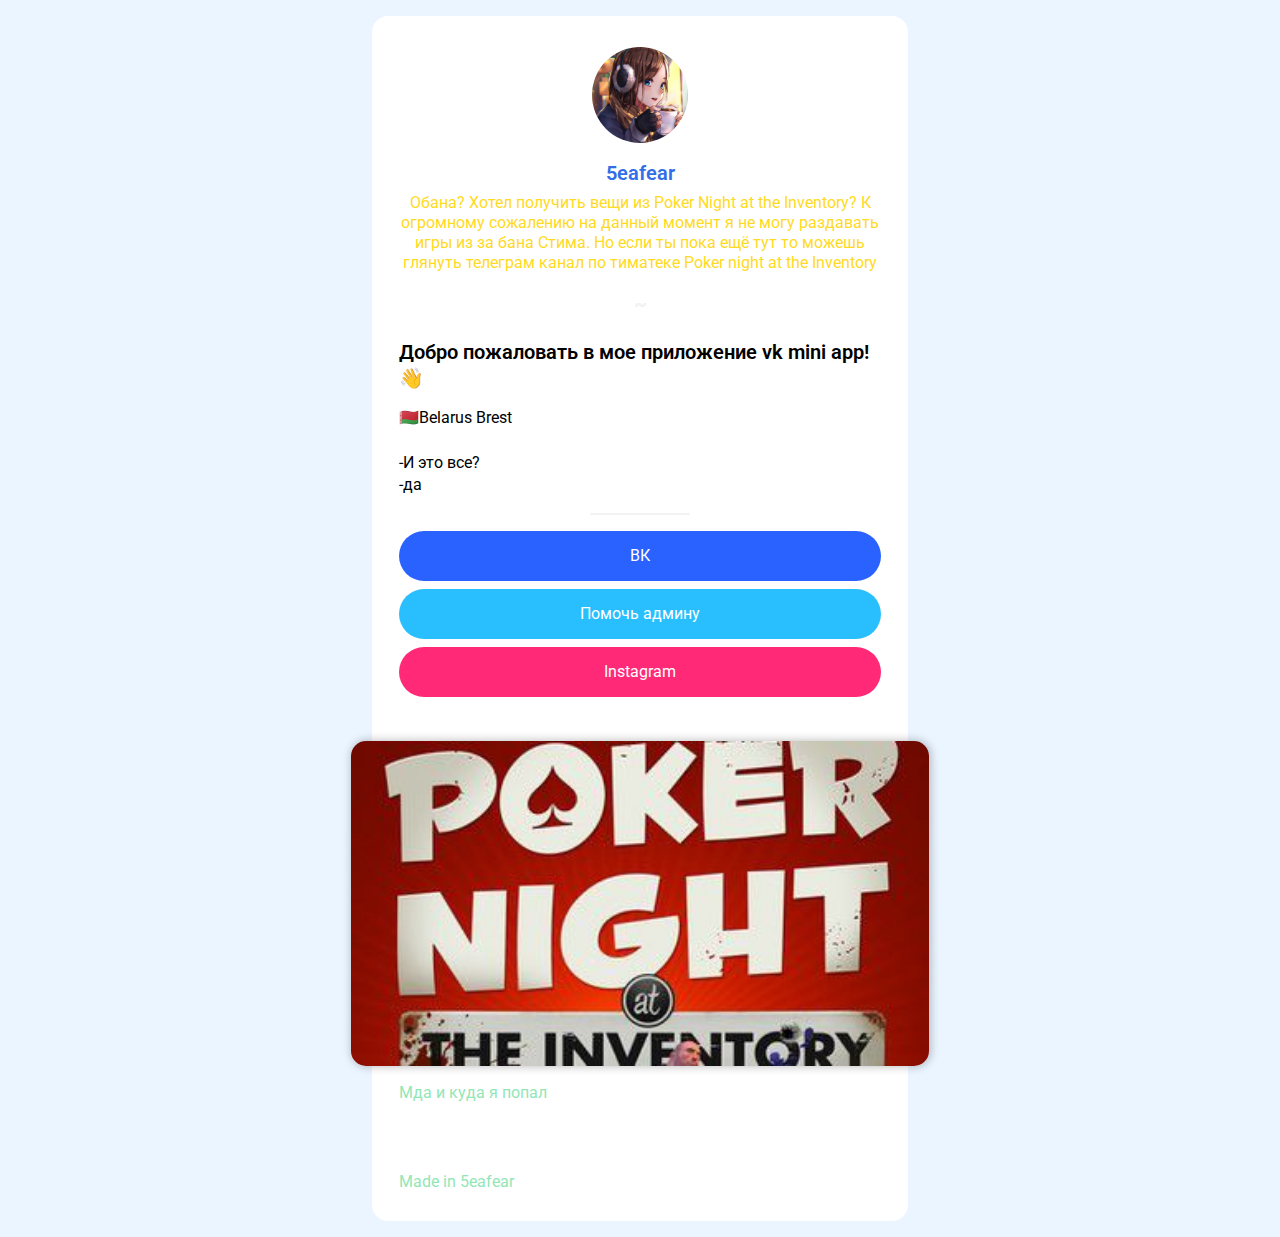
==== commit 25b84e8b: "0.0.1" ====
--- a/index.html
+++ b/index.html
@@ -3,10 +3,10 @@
 <html lang="en"><head><meta http-equiv="Content-Type" content="text/html; charset=UTF-8">  <meta name="viewport" content="width=device-width, initial-scale=1"> <meta name="csrf-token" content="j33DEFwld7YcSpsZNbRXuVhKDZSTHuygePn3Dgqr"> <link href="5eafear_files/site.css" rel="stylesheet"> <script src="5eafear_files/site.js.Без&#32;названия" defer=""></script> <title>5eafear</title> <meta name="description" content="Я"> <style> html { background-color: #ebf5ff; } #content { background-color: #FFFFFF; border-radius: 16px; } @media only screen and (min-width: 600px) { .bgpadding { padding: 1.2rem !important; } } @media only screen and (max-width: 600px) { .bgpadding { padding: 0.5rem !important; } } </style> </head> <body class="p-2"> <div class="container" id="content"> <div class="m-2 bgpadding">  <form method="POST" name="siteform" action="https://linkmenu.co/iTLqbfiBeu/form"> <input type="hidden" name="_token" value="j33DEFwld7YcSpsZNbRXuVhKDZSTHuygePn3Dgqr">   <div class="siteblock bio"> <div class="py-3"> <div class="has-text-centered"> <figure class="image is-96x96 is-inline-block">  <img class="is-rounded" src="5eafear_files/rftYrJJkdSHK4cWYwlKYdas09O4ibw1JPO1Lnf0H.jpg" style=" ">  </figure> </div> <h1 class="title is-size-5 has-text-centered mt-3" style=" margin-bottom: 0; color: #326ee7; "> 5eafear </h1> <p class="subtitle is-size-6 has-text-centered mt-2" style=" color: #ffda24; "> Обана? Хотел получить вещи из Poker Night at the Inventory? К огромному сожалению на данный момент я не могу раздавать игры из за бана Стима. Но если ты пока ещё тут то можешь глянуть телеграм канал по тиматеке Poker night at the Inventory </p> </div> </div>                         <div class="siteblock divider">     <div class="title is-size-5 my-2 has-text-centered" style=" font-weight: bold; margin: auto; color: #f2f2f2; ">~</div>  </div>              <div class="siteblock header"> <h1 class="title is-size-5 mt-5 mb-4" style=" line-height: 1.3; color: #000000; text-align: left; "> Добро пожаловать в мое приложение vk mini app! 👋 </h1> </div>                    <div class="siteblock text"> <div class="content my-2" style=" line-height: 1.4; color: #000000; text-align: left; "> 🇧🇾Belarus Brest<br>
 <br>
  -И это все?<br>
-  -да </div> </div>                       <div class="siteblock divider">   <hr class="my-4" style=" margin: auto; width: 100px; background: #f2f2f2; border-radius: 100px; ">    </div>                  <div class="siteblock btn"> <div class="my-2 has-text-centered"> <a data-animation="ripple" href="https://vk.com/5eafear" class="button is-white is-fullwidth " style=" -webkit-tap-highlight-color: transparent; white-space: normal; height: 100%; min-height: 50px; padding-left: 30px; padding-right: 30px; border-radius: 50px; background: #2962FF; color: #FFFFFF; "> <span style=""> ВК </span> </a> </div> </div>                   <div class="siteblock btn"> <div class="my-2 has-text-centered"> <a data-animation="ripple" href="https://t.me/c5eafear_steam_family" class="button is-white is-fullwidth " style=" -webkit-tap-highlight-color: transparent; white-space: normal; height: 100%; min-height: 50px; padding-left: 30px; padding-right: 30px; border-radius: 50px; background: #29bfff; color: #FFFFFF; "> <span style=""> Telegram канал </span> </a> </div> </div>                   <div class="siteblock btn"> <div class="my-2 has-text-centered"> <a data-animation="ripple" href="https://instagram.com/5eafear" class="button is-white is-fullwidth " style=" -webkit-tap-highlight-color: transparent; white-space: normal; height: 100%; min-height: 50px; padding-left: 30px; padding-right: 30px; border-radius: 50px; background: #ff2977; color: #FFFFFF; "> <span style=""> Instagram </span> </a> </div> </div>                     <div class="siteblock divider"> <div style=" height: 20px; "></div> </div>                <div class="siteblock img"> <div class="has-text-centered my-4 image-full"> <figure class="image is-16by9">  <img src="5eafear_files/ycrCkMQbG7FUKhmd8OGlIxgtRddVRMipmN6PXcCz.jpg" style=" border-radius: 15px; ">  </figure> </div> </div>                  <div class="siteblock text"> <div class="content my-2" style=" line-height: 1.4; color: #93e6b6; text-align: left; "> Мда и куда я попал<br>
+  -да </div> </div>                       <div class="siteblock divider">   <hr class="my-4" style=" margin: auto; width: 100px; background: #f2f2f2; border-radius: 100px; ">    </div>                  <div class="siteblock btn"> <div class="my-2 has-text-centered"> <a data-animation="ripple" href="https://vk.com/5eafear" class="button is-white is-fullwidth " style=" -webkit-tap-highlight-color: transparent; white-space: normal; height: 100%; min-height: 50px; padding-left: 30px; padding-right: 30px; border-radius: 50px; background: #2962FF; color: #FFFFFF; "> <span style=""> ВК </span> </a> </div> </div>                   <div class="siteblock btn"> <div class="my-2 has-text-centered"> <a data-animation="ripple" href="https://5eafearfil.github.io/vkminiapp_1/peklama" class="button is-white is-fullwidth " style=" -webkit-tap-highlight-color: transparent; white-space: normal; height: 100%; min-height: 50px; padding-left: 30px; padding-right: 30px; border-radius: 50px; background: #29bfff; color: #FFFFFF; "> <span style=""> Помочь админу </span> </a> </div> </div>                   <div class="siteblock btn"> <div class="my-2 has-text-centered"> <a data-animation="ripple" href="https://instagram.com/5eafear" class="button is-white is-fullwidth " style=" -webkit-tap-highlight-color: transparent; white-space: normal; height: 100%; min-height: 50px; padding-left: 30px; padding-right: 30px; border-radius: 50px; background: #ff2977; color: #FFFFFF; "> <span style=""> Instagram </span> </a> </div> </div>                     <div class="siteblock divider"> <div style=" height: 20px; "></div> </div>                <div class="siteblock img"> <div class="has-text-centered my-4 image-full"> <figure class="image is-16by9">  <img src="5eafear_files/ycrCkMQbG7FUKhmd8OGlIxgtRddVRMipmN6PXcCz.jpg" style=" border-radius: 15px; ">  </figure> </div> </div>                  <div class="siteblock text"> <div class="content my-2" style=" line-height: 1.4; color: #93e6b6; text-align: left; "> Мда и куда я попал<br>
 <br>
 <br>
 <br>
       Made in 5eafear </div> </div>                </form> </div> 
 
- </div></body></html>+ </div></body></html>
